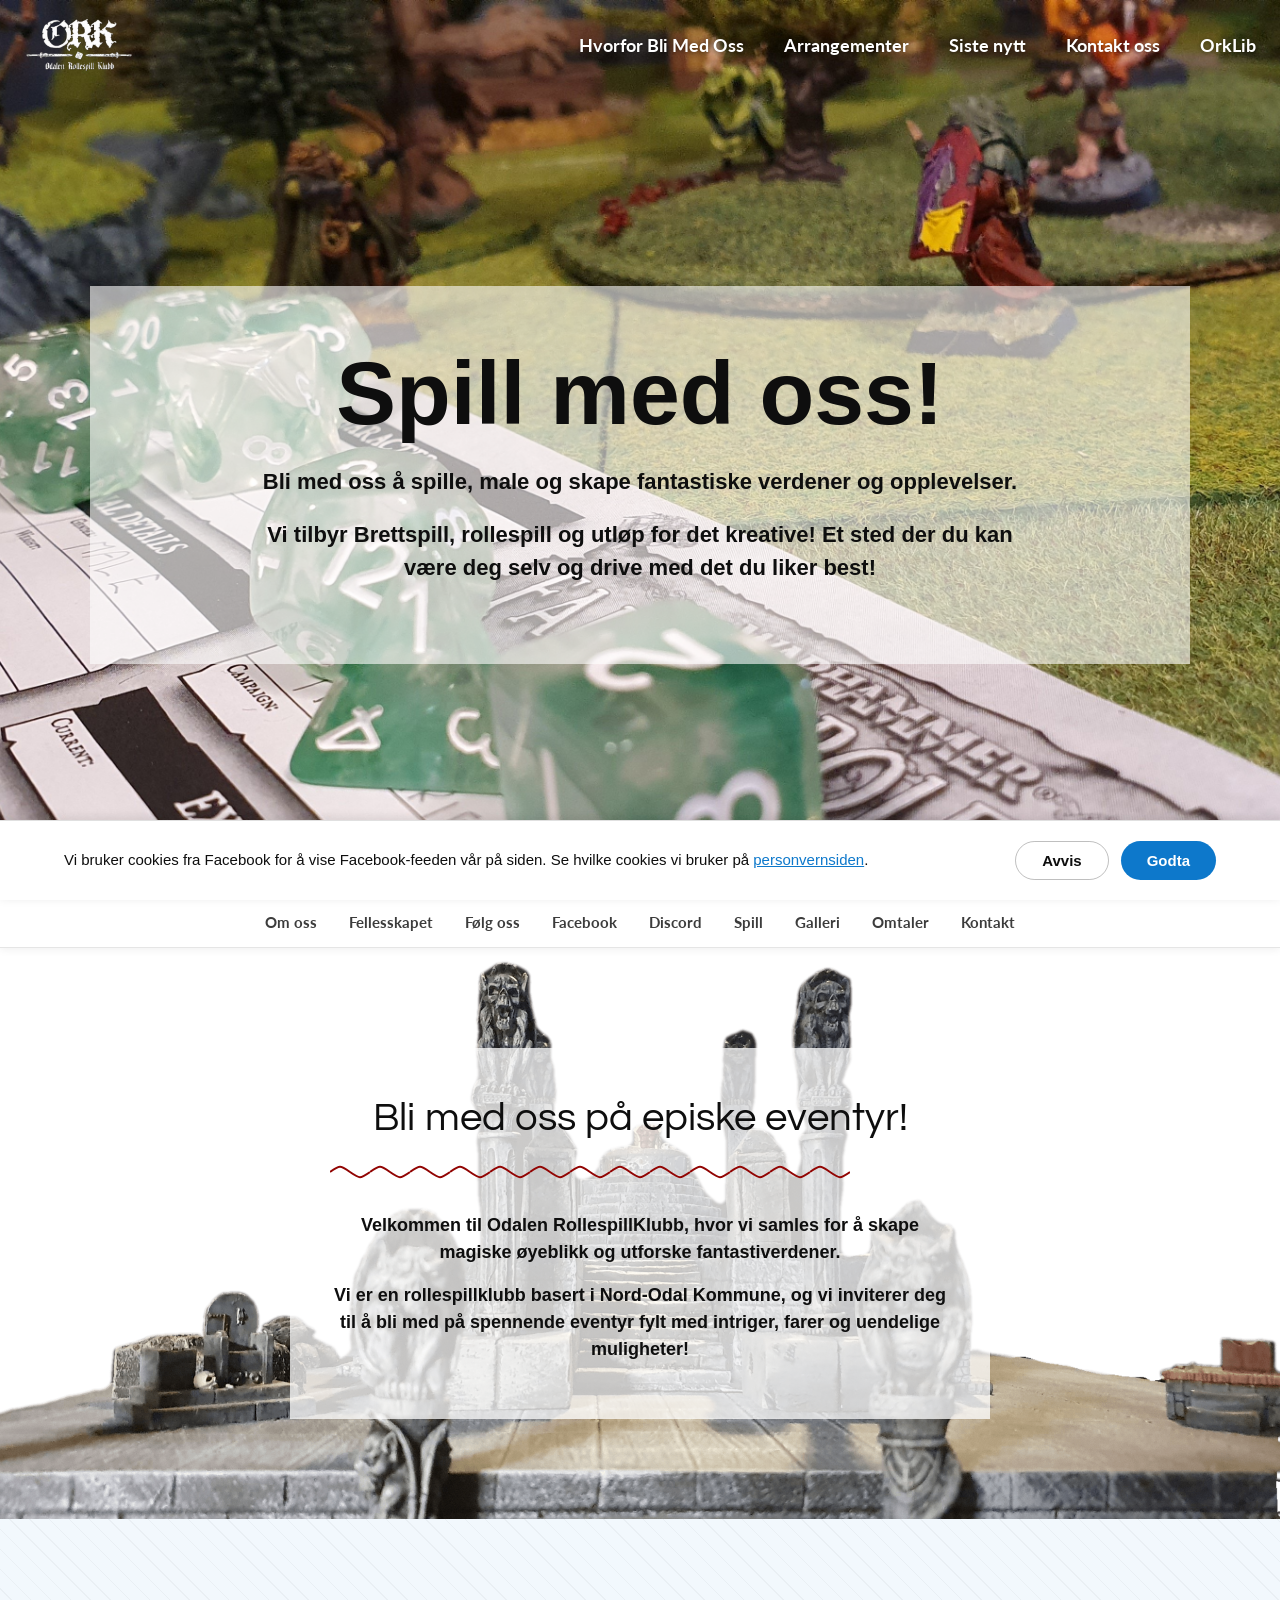
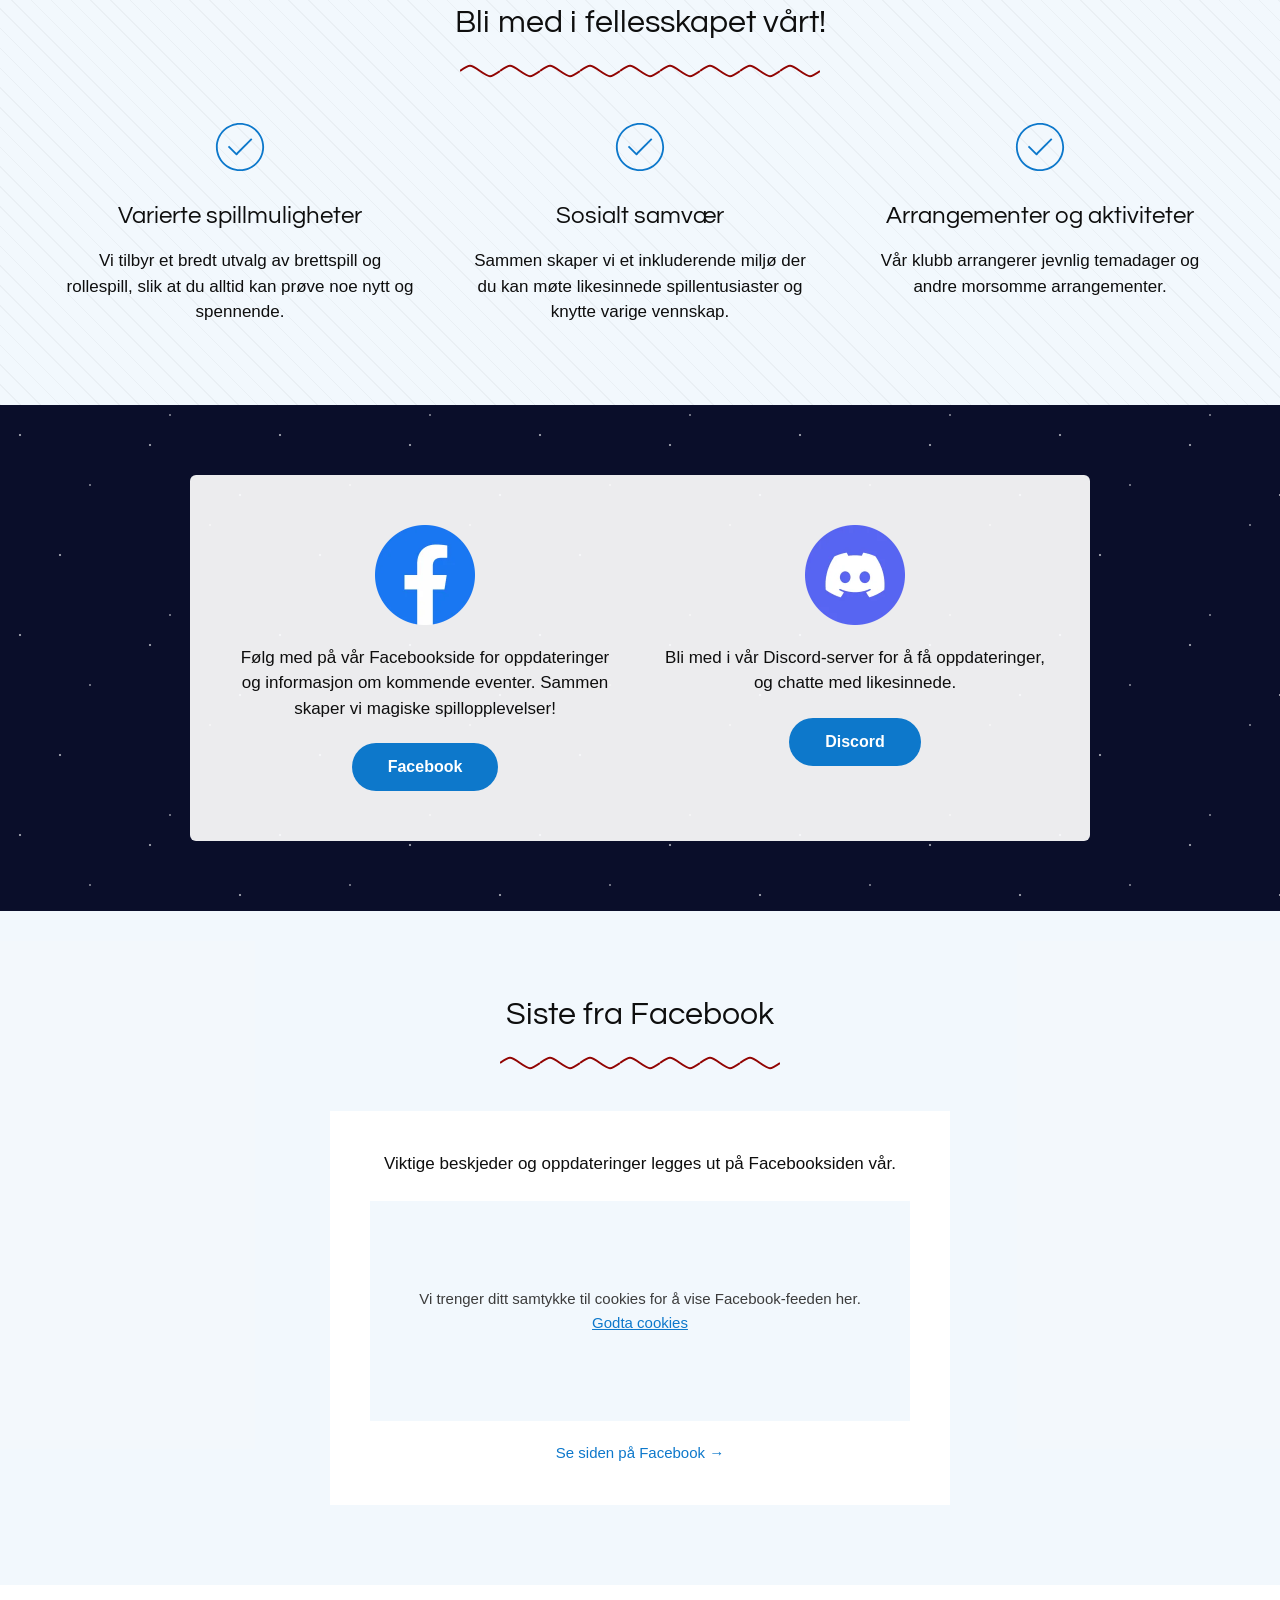
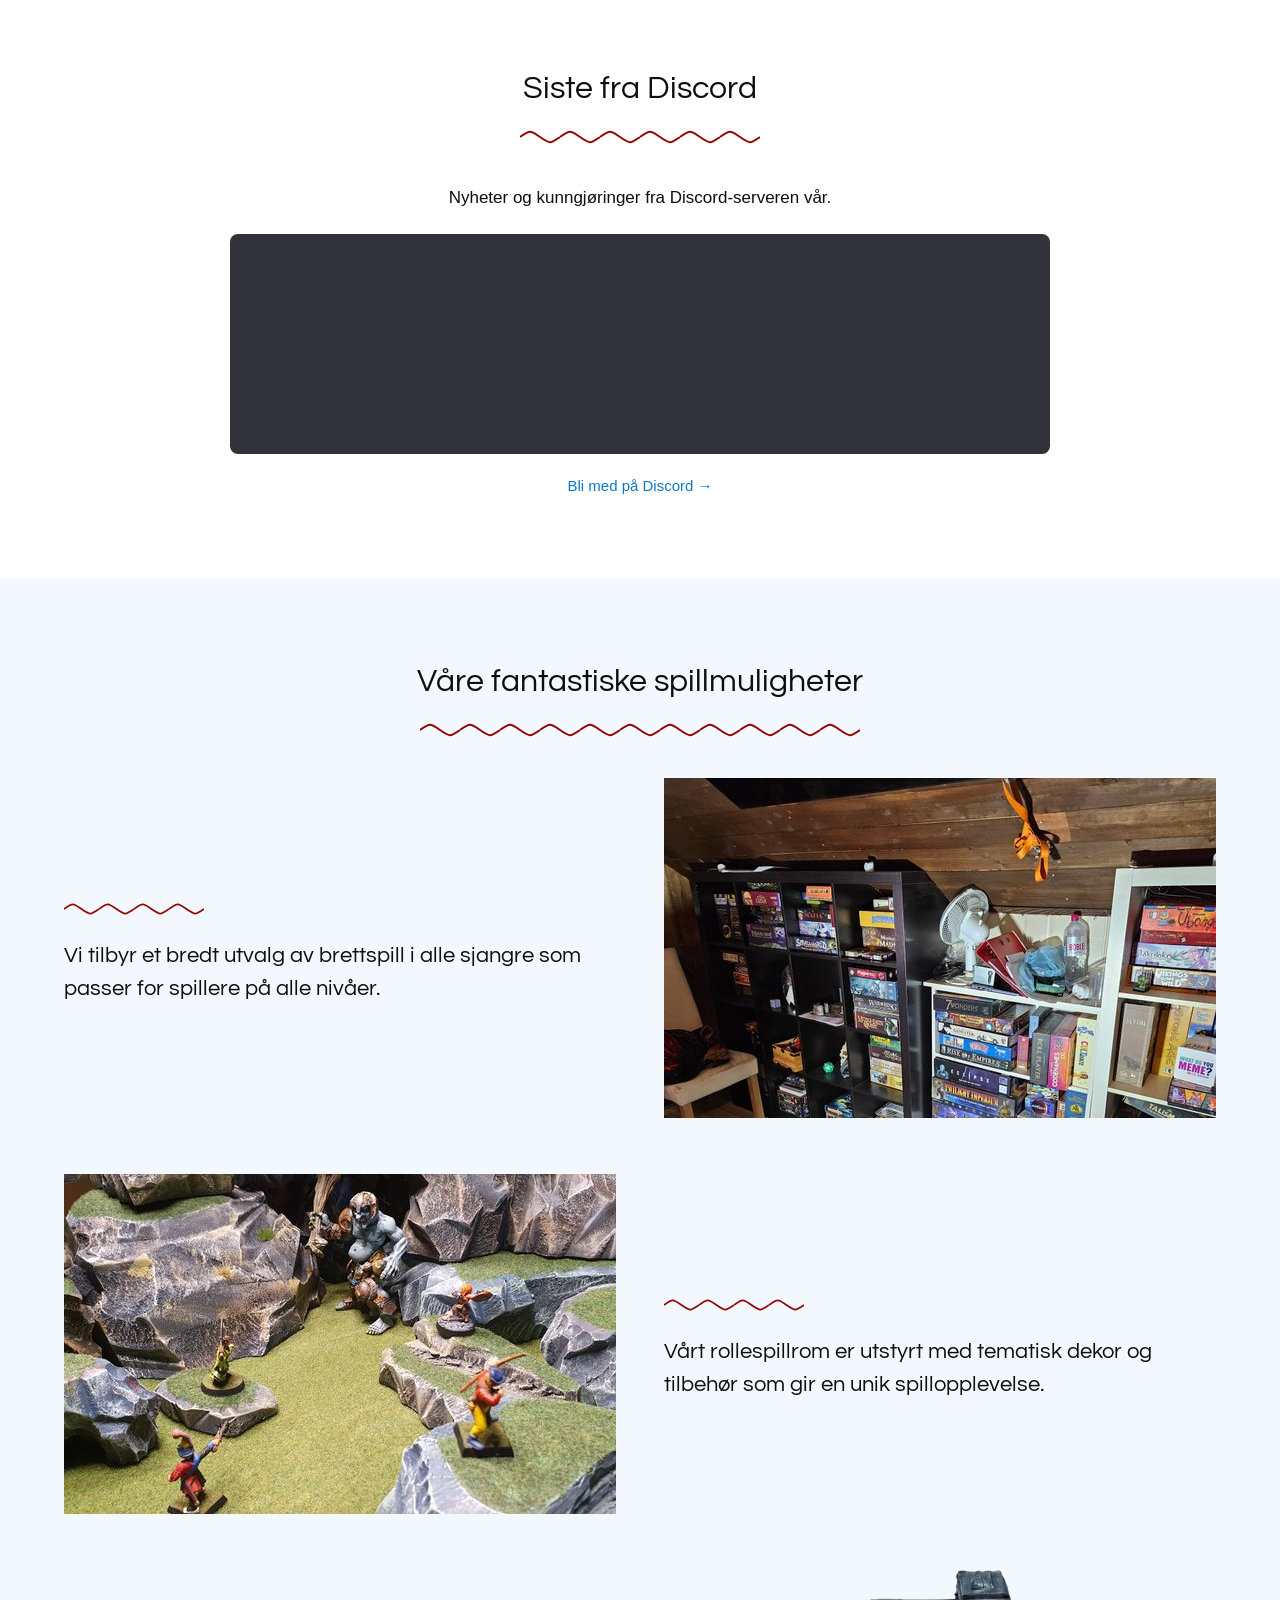
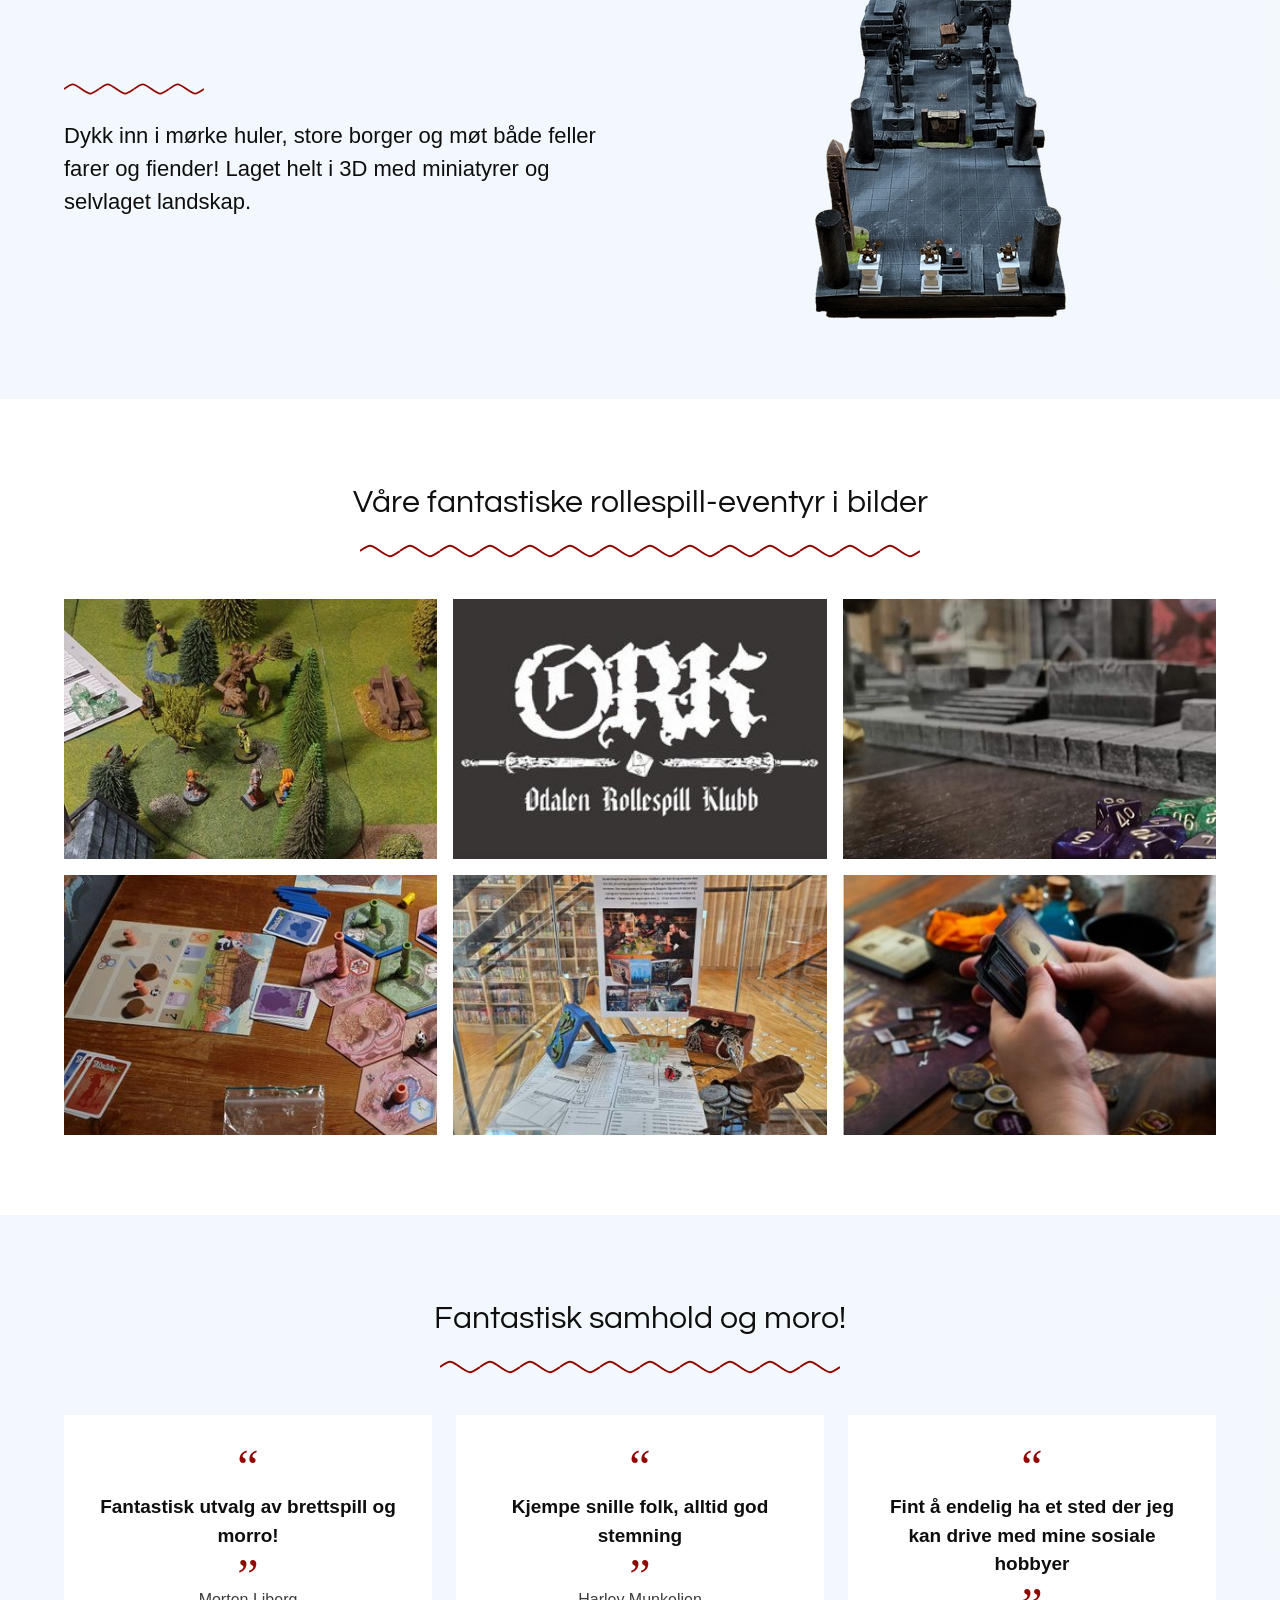
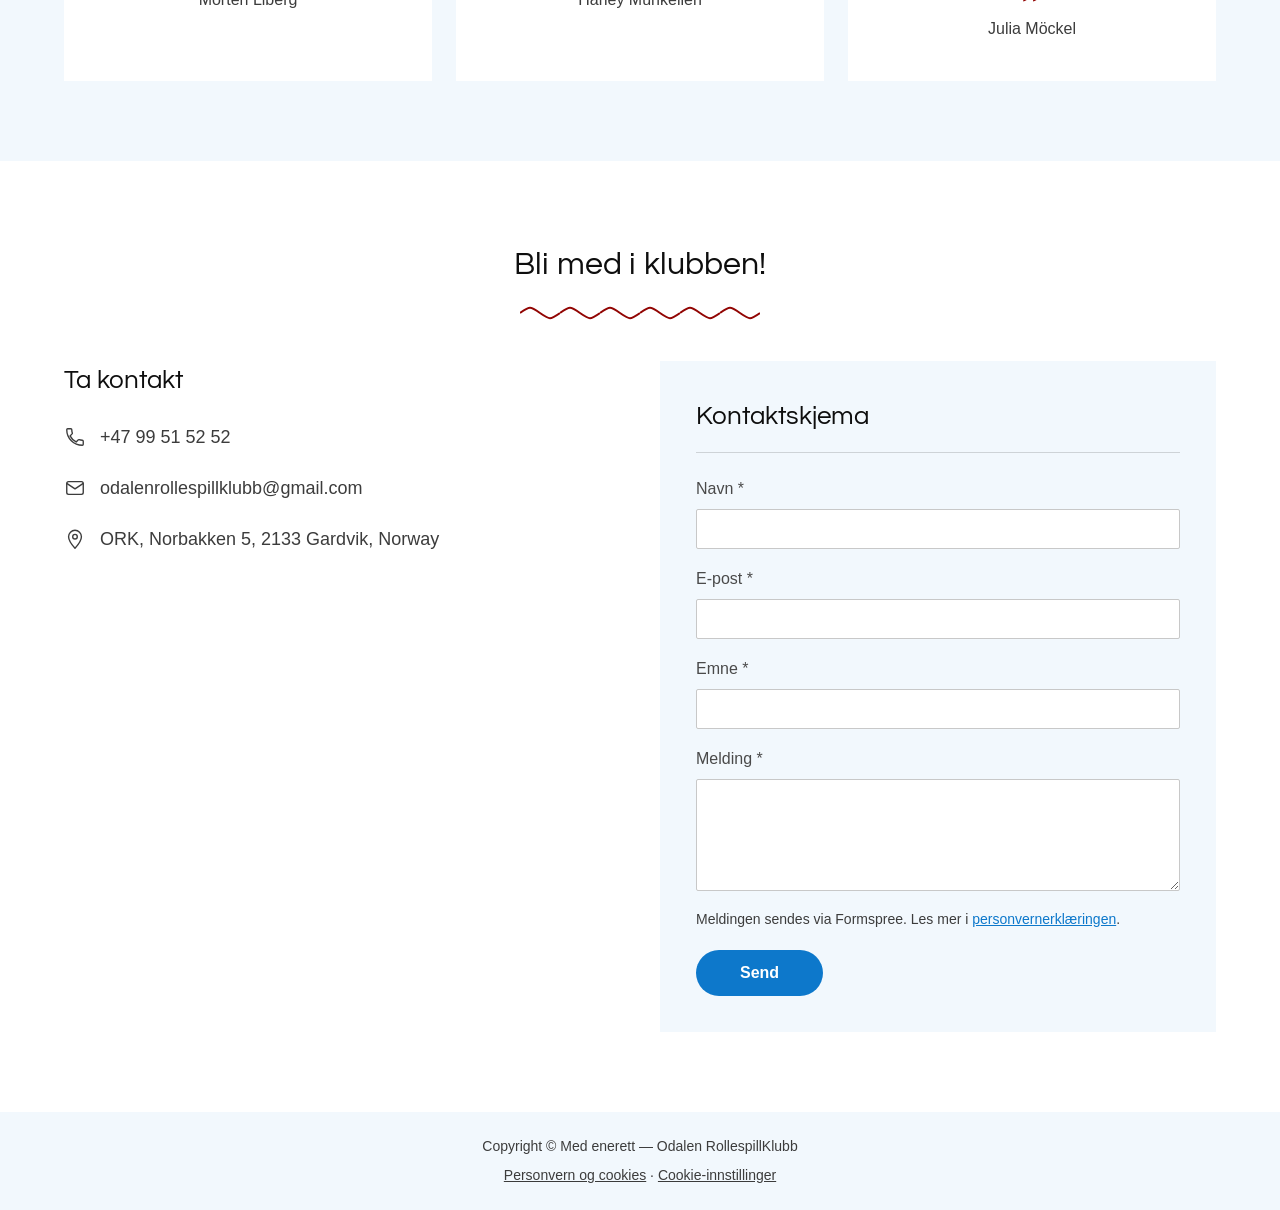
==== index.html @ 498ac411 "Add files via upload" ====
<!DOCTYPE html>
<html lang="nb">
<head>
<meta charset="UTF-8">
<meta name="viewport" content="width=device-width, initial-scale=1.0">
<title>Odalen RollespillKlubb</title>
<meta name="description" content="Odalen RollespillKlubb - Bli med oss å spille, male og skape fantastiske verdener og opplevelser. Brettspill, rollespill og sosialt samvær i Nord-Odal.">
<link rel="icon" type="image/jpeg" href="assets/images/favicon.jpg">
<link rel="preconnect" href="https://fonts.googleapis.com">
<link rel="preconnect" href="https://fonts.gstatic.com" crossorigin>
<link href="https://fonts.googleapis.com/css2?family=Questrial&family=Lato:wght@400;700;900&display=swap" rel="stylesheet">
<link rel="stylesheet" href="css/style.css">
</head>
<body>

<header class="site-header" id="site-header">
  <div class="header-inner">
    <a href="#top" class="logo-link">
      <img class="logo-img" src="assets/images/logo.png" alt="Odalen RollespillKlubb">
    </a>
    <nav class="main-nav" id="main-nav">
      <a href="#why">Hvorfor Bli Med Oss</a>
      <a href="#events">Arrangementer</a>
      <a href="#announcements">Siste nytt</a>
      <a href="#contact">Kontakt oss</a>
      <a href="https://tirco.tv/orklib">OrkLib</a>
    </nav>
    <button class="menu-toggle" id="menu-toggle" aria-label="Åpne meny" aria-expanded="false" aria-controls="main-nav">
      <span></span><span></span><span></span>
    </button>
  </div>
</header>

<main id="top">

  <section class="hero" id="hero">
    <div class="hero-panel">
      <h1>Spill med oss!</h1>
      <p class="lead">Bli med oss å spille, male og skape fantastiske verdener og opplevelser.</p>
      <p class="lead">Vi tilbyr Brettspill, rollespill og utløp for det kreative! Et sted der du kan være deg selv og drive med det du liker best!</p>
    </div>
  </section>

  <nav class="section-nav" id="section-nav" aria-label="Hopp til seksjon">
    <a href="#adventure">Om oss</a>
    <a href="#why">Fellesskapet</a>
    <a href="#social">Følg oss</a>
    <a href="#announcements">Facebook</a>
    <a href="#discord">Discord</a>
    <a href="#events">Spill</a>
    <a href="#gallery">Galleri</a>
    <a href="#testimonials">Omtaler</a>
    <a href="#contact">Kontakt</a>
  </nav>

  <section class="adventure" id="adventure">
    <div class="adventure-panel">
      <h2>Bli med oss på episke eventyr!</h2>
      <span class="wavy wavy--lg" aria-hidden="true"></span>
      <p>Velkommen til Odalen RollespillKlubb, hvor vi samles for å skape magiske øyeblikk og utforske fantastiverdener.</p>
      <p>Vi er en rollespillklubb basert i Nord-Odal Kommune, og vi inviterer deg til å bli med på spennende eventyr fylt med intriger, farer og uendelige muligheter!</p>
    </div>
  </section>

  <section class="features tint-bg diagonal-pattern" id="why">
    <div class="container">
      <h2 class="section-heading">Bli med i fellesskapet vårt!</h2>
      <span class="wavy wavy--md center" aria-hidden="true"></span>

      <div class="feature-grid">
        <div class="feature-item">
          <span class="check-icon" aria-hidden="true">
            <svg viewBox="0 0 60 61" fill="none" xmlns="http://www.w3.org/2000/svg"><path fill-rule="evenodd" clip-rule="evenodd" d="M30.001 6.25C16.6081 6.25 5.75098 17.1071 5.75098 30.5C5.75098 43.8929 16.6081 54.75 30.001 54.75C43.3939 54.75 54.251 43.8929 54.251 30.5C54.251 17.1071 43.3939 6.25 30.001 6.25ZM3.75098 30.5C3.75098 16.0025 15.5035 4.25 30.001 4.25C44.4985 4.25 56.251 16.0025 56.251 30.5C56.251 44.9975 44.4985 56.75 30.001 56.75C15.5035 56.75 3.75098 44.9975 3.75098 30.5Z" fill="#0d78cb"/><path fill-rule="evenodd" clip-rule="evenodd" d="M43.4755 22.3777L26.7701 39.0831L25.3559 37.6689L42.0613 20.9635L43.4755 22.3777Z" fill="#0d78cb"/><path fill-rule="evenodd" clip-rule="evenodd" d="M18.188 29.0877L27.4772 38.377L26.063 39.7912L16.7738 30.502L18.188 29.0877Z" fill="#0d78cb"/></svg>
          </span>
          <h3>Varierte spillmuligheter</h3>
          <p>Vi tilbyr et bredt utvalg av brettspill og rollespill, slik at du alltid kan prøve noe nytt og spennende.</p>
        </div>

        <div class="feature-item">
          <span class="check-icon" aria-hidden="true">
            <svg viewBox="0 0 60 61" fill="none" xmlns="http://www.w3.org/2000/svg"><path fill-rule="evenodd" clip-rule="evenodd" d="M30.001 6.25C16.6081 6.25 5.75098 17.1071 5.75098 30.5C5.75098 43.8929 16.6081 54.75 30.001 54.75C43.3939 54.75 54.251 43.8929 54.251 30.5C54.251 17.1071 43.3939 6.25 30.001 6.25ZM3.75098 30.5C3.75098 16.0025 15.5035 4.25 30.001 4.25C44.4985 4.25 56.251 16.0025 56.251 30.5C56.251 44.9975 44.4985 56.75 30.001 56.75C15.5035 56.75 3.75098 44.9975 3.75098 30.5Z" fill="#0d78cb"/><path fill-rule="evenodd" clip-rule="evenodd" d="M43.4755 22.3777L26.7701 39.0831L25.3559 37.6689L42.0613 20.9635L43.4755 22.3777Z" fill="#0d78cb"/><path fill-rule="evenodd" clip-rule="evenodd" d="M18.188 29.0877L27.4772 38.377L26.063 39.7912L16.7738 30.502L18.188 29.0877Z" fill="#0d78cb"/></svg>
          </span>
          <h3>Sosialt samvær</h3>
          <p>Sammen skaper vi et inkluderende miljø der du kan møte likesinnede spillentusiaster og knytte varige vennskap.</p>
        </div>

        <div class="feature-item">
          <span class="check-icon" aria-hidden="true">
            <svg viewBox="0 0 60 61" fill="none" xmlns="http://www.w3.org/2000/svg"><path fill-rule="evenodd" clip-rule="evenodd" d="M30.001 6.25C16.6081 6.25 5.75098 17.1071 5.75098 30.5C5.75098 43.8929 16.6081 54.75 30.001 54.75C43.3939 54.75 54.251 43.8929 54.251 30.5C54.251 17.1071 43.3939 6.25 30.001 6.25ZM3.75098 30.5C3.75098 16.0025 15.5035 4.25 30.001 4.25C44.4985 4.25 56.251 16.0025 56.251 30.5C56.251 44.9975 44.4985 56.75 30.001 56.75C15.5035 56.75 3.75098 44.9975 3.75098 30.5Z" fill="#0d78cb"/><path fill-rule="evenodd" clip-rule="evenodd" d="M43.4755 22.3777L26.7701 39.0831L25.3559 37.6689L42.0613 20.9635L43.4755 22.3777Z" fill="#0d78cb"/><path fill-rule="evenodd" clip-rule="evenodd" d="M18.188 29.0877L27.4772 38.377L26.063 39.7912L16.7738 30.502L18.188 29.0877Z" fill="#0d78cb"/></svg>
          </span>
          <h3>Arrangementer og aktiviteter</h3>
          <p>Vår klubb arrangerer jevnlig temadager og andre morsomme arrangementer.</p>
        </div>
      </div>
    </div>
  </section>

  <section class="social starfield" id="social">
    <div class="social-card">
      <div class="social-col">
        <a class="icon-link" href="https://www.facebook.com/OdalenRollespillklubb" target="_blank" rel="noopener">
          <img class="social-icon" src="assets/images/facebook-icon.webp" alt="Facebook">
        </a>
        <p>Følg med på vår Facebookside for oppdateringer og informasjon om kommende eventer. Sammen skaper vi magiske spillopplevelser!</p>
        <a class="btn-pill" href="https://www.facebook.com/OdalenRollespillklubb" target="_blank" rel="noopener">Facebook</a>
      </div>
      <div class="social-col">
        <a class="icon-link" href="https://discord.gg/XABXRv8t3A" target="_blank" rel="noopener">
          <img class="social-icon" src="assets/images/discord-icon.webp" alt="Discord">
        </a>
        <p>Bli med i vår Discord-server for å få oppdateringer, og chatte med likesinnede.</p>
        <a class="btn-pill" href="https://discord.gg/XABXRv8t3A" target="_blank" rel="noopener">Discord</a>
      </div>
    </div>
  </section>

  <section class="announcements tint-bg" id="announcements">
    <div class="container">
      <h2 class="section-heading">Siste fra Facebook</h2>
      <span class="wavy wavy--md center" aria-hidden="true"></span>

      <div class="news-panel">
        <p class="news-intro">Viktige beskjeder og oppdateringer legges ut på Facebooksiden vår.</p>
        <div class="embed-placeholder" id="fb-embed-placeholder">
          <p class="embed-consent-message" id="fb-embed-consent-message">
            Vi trenger ditt samtykke til cookies for å vise Facebook-feeden her.
            <button class="link-btn" id="fb-embed-accept-link">Godta cookies</button>
          </p>
        </div>
        <a class="fallback-link" href="https://www.facebook.com/OdalenRollespillklubb" target="_blank" rel="noopener">Se siden på Facebook &rarr;</a>
      </div>
    </div>
  </section>

  <section class="announcements" id="discord">
    <div class="container">
      <h2 class="section-heading">Siste fra Discord</h2>
      <span class="wavy wavy--md center" aria-hidden="true"></span>

      <div class="news-panel news-panel--discord">
        <p class="news-intro">Nyheter og kunngjøringer fra Discord-serveren vår.</p>
        <div data-orklib-news></div>
        <a class="fallback-link" href="https://discord.gg/XABXRv8t3A" target="_blank" rel="noopener">Bli med på Discord &rarr;</a>
      </div>
    </div>
  </section>

  <section class="showcase tint-bg" id="events">
    <div class="container">
      <h2 class="section-heading">Våre fantastiske spillmuligheter</h2>
      <span class="wavy wavy--md center" aria-hidden="true"></span>

      <div class="showcase-row">
        <div class="showcase-text">
          <span class="wavy wavy--sm" aria-hidden="true"></span>
          <h3>Vi tilbyr et bredt utvalg av brettspill i alle sjangre som passer for spillere på alle nivåer.</h3>
        </div>
        <div class="showcase-image">
          <img src="assets/images/showcase-bookshelf.jpg" alt="Spillhylle med brettspill">
        </div>
      </div>

      <div class="showcase-row reverse">
        <div class="showcase-image">
          <img src="assets/images/showcase-dungeon-terrain.jpg" alt="Rollespillterreng med miniatyrer">
        </div>
        <div class="showcase-text">
          <span class="wavy wavy--sm" aria-hidden="true"></span>
          <h3>Vårt rollespillrom er utstyrt med tematisk dekor og tilbehør som gir en unik spillopplevelse.</h3>
        </div>
      </div>

      <div class="showcase-row">
        <div class="showcase-text">
          <span class="wavy wavy--sm" aria-hidden="true"></span>
          <p class="showcase-p">Dykk inn i mørke huler, store borger og møt både feller farer og fiender! Laget helt i 3D med miniatyrer og selvlaget landskap.</p>
        </div>
        <div class="showcase-image showcase-image--portrait">
          <img src="assets/images/showcase-castle-model.png" alt="Rollespillmiljø i 3D">
        </div>
      </div>
    </div>
  </section>

  <section class="gallery" id="gallery">
    <div class="container">
      <h2 class="section-heading">Våre fantastiske rollespill-eventyr i bilder</h2>
      <span class="wavy wavy--md center" aria-hidden="true"></span>

      <div class="gallery-grid">
        <a href="assets/images/gallery-1-full.jpg" target="_blank" rel="noopener"><img src="assets/images/gallery-1.jpg" alt=""></a>
        <a href="assets/images/gallery-2-full.jpg" target="_blank" rel="noopener"><img src="assets/images/gallery-2.jpg" alt="Odalen RollespillKlubb logo"></a>
        <a href="assets/images/gallery-3-full.jpg" target="_blank" rel="noopener"><img src="assets/images/gallery-3.jpg" alt=""></a>
        <a href="assets/images/gallery-4-full.jpg" target="_blank" rel="noopener"><img src="assets/images/gallery-4.jpg" alt=""></a>
        <a href="assets/images/gallery-5-full.jpg" target="_blank" rel="noopener"><img src="assets/images/gallery-5.jpg" alt=""></a>
        <a href="assets/images/gallery-6-full.jpg" target="_blank" rel="noopener"><img src="assets/images/gallery-6.jpg" alt=""></a>
      </div>
    </div>
  </section>

  <section class="testimonials tint-bg" id="testimonials">
    <div class="container">
      <h2 class="section-heading">Fantastisk samhold og moro!</h2>
      <span class="wavy wavy--md center" aria-hidden="true"></span>

      <div class="testimonial-grid">
        <blockquote class="testimonial">
          <span class="quote-mark quote-mark--open" aria-hidden="true">&ldquo;</span>
          <p>Fantastisk utvalg av brettspill og morro!</p>
          <span class="quote-mark quote-mark--close" aria-hidden="true">&rdquo;</span>
          <cite>Morten Liberg</cite>
        </blockquote>
        <blockquote class="testimonial">
          <span class="quote-mark quote-mark--open" aria-hidden="true">&ldquo;</span>
          <p>Kjempe snille folk, alltid god stemning</p>
          <span class="quote-mark quote-mark--close" aria-hidden="true">&rdquo;</span>
          <cite>Harley Munkelien</cite>
        </blockquote>
        <blockquote class="testimonial">
          <span class="quote-mark quote-mark--open" aria-hidden="true">&ldquo;</span>
          <p>Fint å endelig ha et sted der jeg kan drive med mine sosiale hobbyer</p>
          <span class="quote-mark quote-mark--close" aria-hidden="true">&rdquo;</span>
          <cite>Julia Möckel</cite>
        </blockquote>
      </div>
    </div>
  </section>

  <section class="contact" id="contact">
    <div class="container">
      <h2 class="section-heading">Bli med i klubben!</h2>
      <span class="wavy wavy--md center" aria-hidden="true"></span>

      <div class="contact-grid">
        <div class="contact-info">
          <h3>Ta kontakt</h3>
          <a class="contact-line" href="tel:+4799515252">
            <svg class="contact-icon" viewBox="0 0 24 24" fill="none" xmlns="http://www.w3.org/2000/svg"><path d="M6.62 10.79a15.05 15.05 0 006.59 6.59l2.2-2.2a1 1 0 011.02-.24 11.36 11.36 0 003.56.57 1 1 0 011 1V20a1 1 0 01-1 1C10.61 21 3 13.39 3 4a1 1 0 011-1h3.49a1 1 0 011 1 11.36 11.36 0 00.57 3.56 1 1 0 01-.25 1.02l-2.2 2.21z" stroke="currentColor" stroke-width="1.5" stroke-linejoin="round"/></svg>
            <span>+47 99 51 52 52</span>
          </a>
          <a class="contact-line" href="mailto:odalenrollespillklubb@gmail.com">
            <svg class="contact-icon" viewBox="0 0 24 24" fill="none" xmlns="http://www.w3.org/2000/svg"><rect x="3" y="5" width="18" height="14" rx="2" stroke="currentColor" stroke-width="1.5"/><path d="M3 7l9 6 9-6" stroke="currentColor" stroke-width="1.5" stroke-linejoin="round"/></svg>
            <span>odalenrollespillklubb@gmail.com</span>
          </a>
          <a class="contact-line" href="https://www.google.com/maps/search/?api=1&query=%22ORK%2C%20Norbakken%205%2C%202133%20Gardvik%2C%20Norway%22" target="_blank" rel="noopener">
            <svg class="contact-icon" viewBox="0 0 24 24" fill="none" xmlns="http://www.w3.org/2000/svg"><path d="M12 22s7-7.58 7-12.5A7 7 0 105 9.5C5 14.42 12 22 12 22z" stroke="currentColor" stroke-width="1.5" stroke-linejoin="round"/><circle cx="12" cy="9.5" r="2.5" stroke="currentColor" stroke-width="1.5"/></svg>
            <span>ORK, Norbakken 5, 2133 Gardvik, Norway</span>
          </a>
        </div>

        <div class="contact-form-card">
          <h3>Kontaktskjema</h3>
          <form class="contact-form" action="https://formspree.io/f/meaewgyz" method="POST">
            <label for="navn">Navn *</label>
            <input type="text" id="navn" name="navn" required>

            <label for="epost">E-post *</label>
            <input type="email" id="epost" name="email" required>

            <label for="emne">Emne *</label>
            <input type="text" id="emne" name="emne" required>

            <label for="melding">Melding *</label>
            <textarea id="melding" name="melding" rows="5" required></textarea>

            <div class="hp-field" aria-hidden="true">
              <label for="gotcha">La dette feltet stå tomt</label>
              <input type="text" id="gotcha" name="_gotcha" tabindex="-1" autocomplete="off">
            </div>

            <p class="form-privacy">Meldingen sendes via Formspree. Les mer i <a href="personvern.html#kontaktskjema">personvernerklæringen</a>.</p>

            <button type="submit" class="btn-pill btn-send">Send</button>
            <p class="form-message" id="contact-form-message" hidden></p>
          </form>
        </div>
      </div>
    </div>
  </section>

</main>

<footer class="site-footer">
  <p>Copyright &copy; Med enerett &mdash; Odalen RollespillKlubb</p>
  <p class="footer-links">
    <a href="personvern.html">Personvern og cookies</a>
    &middot;
    <button class="link-btn" id="open-cookie-settings">Cookie-innstillinger</button>
  </p>
</footer>

<div class="cookie-banner" id="cookie-banner" hidden>
  <div class="cookie-banner-inner">
    <p>
      Vi bruker cookies fra Facebook for å vise Facebook-feeden vår p&aring; siden.
      Se hvilke cookies vi bruker p&aring; <a href="personvern.html">personvernsiden</a>.
    </p>
    <div class="cookie-banner-actions">
      <button class="btn-pill btn-outline" id="cookie-decline">Avvis</button>
      <button class="btn-pill" id="cookie-accept">Godta</button>
    </div>
  </div>
</div>

<script src="js/main.js"></script>
<script src="js/embeds.js"></script>
<script src="js/consent.js"></script>
<script src="js/contact.js"></script>
<script src="js/section-nav.js"></script>
<script src="https://tirco.tv/orklib/js/orklib-nyheter.js"></script>
</body>
</html>
---- css/style.css ----
/* ---------- Reset & base ---------- */
* , *::before, *::after { box-sizing: border-box; }
html { scroll-behavior: smooth; }
body, h1, h2, h3, p, blockquote, figure, form { margin: 0; }
ul, ol { margin: 0; padding: 0; list-style: none; }
img { max-width: 100%; display: block; }

:root {
  --maroon: #920604;
  --blue: #0d78cb;
  --blue-tint: rgba(13, 120, 203, 0.05);
  --text-dark: #0e0e0e;
  --text-muted: #3c3c3c;
  --font-heading: 'Questrial', 'Helvetica Neue', Helvetica, Arial, sans-serif;
  --font-nav: 'Lato', 'Open Sans', 'Helvetica Neue', Helvetica, sans-serif;
  --font-body: Tahoma, Geneva, Verdana, sans-serif;
  --header-height: 90px;
}

body {
  font-family: var(--font-body);
  color: var(--text-dark);
  line-height: 1.5;
  background: #fff;
}

.container {
  max-width: 1200px;
  margin: 0 auto;
  padding: 0 24px;
}

h1, h2, h3 { font-family: var(--font-heading); font-weight: 400; }

/* ---------- Wavy divider ---------- */
.wavy {
  display: block;
  height: 16px;
  width: 320px;
  background-image: url("data:image/svg+xml,%3Csvg xmlns='http://www.w3.org/2000/svg' width='40' height='16' viewBox='0 0 40 16'%3E%3Cpath d='M0 8 C10 1, 10 1, 20 8 C30 15, 30 15, 40 8' stroke='%23920604' stroke-width='2' fill='none'/%3E%3C/svg%3E");
  background-repeat: round no-repeat;
  background-size: 40px 16px;
  max-width: 100%;
}
.wavy--sm { width: 140px; margin: 10px 0 22px; }
.wavy--md { width: 240px; margin: 16px 0 40px; }
.wavy--lg { width: 320px; margin: 16px 0 32px; }
.wavy.center { margin-left: auto; margin-right: auto; }

/* ---------- Header ---------- */
.site-header {
  position: fixed;
  top: 0; left: 0; right: 0;
  z-index: 100;
  background: transparent;
  transition: background-color 0.25s ease, box-shadow 0.25s ease;
}
.site-header.scrolled {
  background-color: rgba(0, 0, 0, 0.92);
  box-shadow: 0 2px 10px rgba(0,0,0,0.2);
}
.static-page .site-header {
  background-color: rgba(0, 0, 0, 0.92);
  box-shadow: 0 2px 10px rgba(0,0,0,0.2);
}
.header-inner {
  max-width: 1400px;
  margin: 0 auto;
  padding: 14px 24px;
  display: flex;
  align-items: center;
  justify-content: space-between;
  gap: 24px;
}
.logo-link { display: block; flex-shrink: 0; }
.logo-img { height: 62px; width: auto; }

.main-nav { display: flex; gap: 40px; }
.main-nav a {
  font-family: var(--font-nav);
  font-size: 18px;
  font-weight: 700;
  color: #fff;
  text-decoration: none;
  text-shadow: 0 1px 4px rgba(0,0,0,0.5);
  white-space: nowrap;
}
.main-nav a:hover { text-decoration: underline; }

.menu-toggle {
  display: none;
  flex-direction: column;
  justify-content: center;
  gap: 5px;
  width: 32px; height: 32px;
  background: none;
  border: none;
  cursor: pointer;
  padding: 0;
}
.menu-toggle span {
  display: block;
  height: 2px;
  width: 100%;
  background: #fff;
}

/* ---------- Section nav (sticky jump menu on the front page) ---------- */
:root { --section-nav-height: 48px; }
html { scroll-padding-top: calc(var(--header-height) + var(--section-nav-height)); }

.section-nav {
  position: sticky;
  top: var(--header-height);
  z-index: 90;
  height: var(--section-nav-height);
  display: flex;
  gap: 4px;
  padding: 0 16px;
  background: #fff;
  border-bottom: 1px solid rgba(0, 0, 0, 0.1);
  box-shadow: 0 2px 8px rgba(0, 0, 0, 0.06);
  overflow-x: auto;
  scrollbar-width: none;
}
.section-nav::-webkit-scrollbar { display: none; }
.section-nav a {
  display: flex;
  align-items: center;
  padding: 0 14px;
  font-family: var(--font-nav);
  font-size: 15px;
  font-weight: 700;
  color: var(--text-muted);
  text-decoration: none;
  white-space: nowrap;
  border-bottom: 3px solid transparent;
  transition: color 0.2s ease, border-color 0.2s ease;
}
/* auto margins centre the links but still let the bar scroll from the first one */
.section-nav a:first-child { margin-left: auto; }
.section-nav a:last-child { margin-right: auto; }
.section-nav a:hover { color: var(--blue); }
.section-nav a.active { color: var(--maroon); border-bottom-color: var(--maroon); }

/* ---------- Hero ---------- */
.hero {
  position: relative;
  min-height: 100vh;
  display: flex;
  align-items: center;
  justify-content: center;
  padding: calc(var(--header-height) + 40px) 24px 80px;
  background-image: url("../assets/images/hero-bg.jpg");
  background-size: cover;
  background-position: center;
}
.hero-panel {
  max-width: 1100px;
  width: 100%;
  background: rgba(255, 255, 255, 0.6);
  padding: 60px 50px;
  text-align: center;
}
.hero-panel h1 {
  font-family: Verdana, Geneva, sans-serif;
  font-weight: bold;
  font-size: clamp(40px, 7vw, 96px);
  line-height: 1.05;
  color: var(--text-dark);
  margin-bottom: 24px;
}
.hero-panel .lead {
  font-weight: bold;
  font-size: clamp(16px, 2vw, 22px);
  max-width: 780px;
  margin: 0 auto 20px;
}

/* ---------- Adventure ---------- */
.adventure {
  position: relative;
  padding: 100px 24px;
  display: flex;
  justify-content: center;
  background-image: url("../assets/images/adventure-bg.png");
  background-size: cover;
  background-position: right center;
}
.adventure-panel {
  max-width: 700px;
  width: 100%;
  background: rgba(255, 255, 255, 0.75);
  padding: 40px;
  text-align: center;
}
.adventure-panel h2 {
  font-size: clamp(28px, 4vw, 40px);
}
.adventure-panel p {
  font-weight: bold;
  font-size: 18px;
  margin-bottom: 16px;
}

/* ---------- Legal / static content pages ---------- */
.legal-page {
  padding: calc(var(--header-height) + 60px) 0 100px;
}
.legal-page .container { max-width: 900px; }
.legal-page h1 { text-align: center; }
.legal-page > .container > p {
  font-size: 17px;
  line-height: 1.7;
  margin-bottom: 24px;
}
.legal-page h2 { font-size: 26px; margin: 56px 0 20px; }
.legal-page a { color: var(--blue); }
.legal-table-wrap {
  overflow-x: auto;
  margin-bottom: 32px;
}
.legal-table {
  width: 100%;
  border-collapse: collapse;
  font-size: 15px;
}
.legal-table th, .legal-table td {
  text-align: left;
  padding: 14px 16px;
  border-bottom: 1px solid rgba(0,0,0,0.1);
  vertical-align: top;
}
.legal-table th {
  font-family: var(--font-heading);
  font-weight: 400;
  background: var(--blue-tint);
}
.legal-table code {
  background: var(--blue-tint);
  padding: 2px 6px;
  border-radius: 3px;
  font-size: 14px;
}

/* ---------- Section heading ---------- */
.section-heading {
  text-align: center;
  font-size: clamp(26px, 4vw, 32px);
}

/* ---------- Tint + pattern backgrounds ---------- */
.tint-bg { background-color: var(--blue-tint); }
.diagonal-pattern {
  background-image:
    repeating-linear-gradient(45deg, rgba(0,0,0,0.035) 0, rgba(0,0,0,0.035) 1px, transparent 1px, transparent 14px);
}

/* ---------- Features ---------- */
.features { padding: 80px 0; }
.feature-grid {
  display: grid;
  grid-template-columns: repeat(3, 1fr);
  gap: 48px;
  text-align: center;
  margin-top: 20px;
}
.check-icon svg { width: 56px; height: 56px; margin: 0 auto 16px; }
.feature-item h3 { font-size: 24px; margin-bottom: 14px; }
.feature-item p { color: var(--text-dark); font-size: 17px; }

/* ---------- Social / starfield ---------- */
.starfield {
  position: relative;
  padding: 70px 24px;
  display: flex;
  justify-content: center;
  background-color: #0a0e2a;
  background-image:
    radial-gradient(1.6px 1.6px at 20px 30px, #fff, transparent),
    radial-gradient(1.2px 1.2px at 90px 80px, #fff, transparent),
    radial-gradient(1.6px 1.6px at 150px 40px, #fff, transparent),
    radial-gradient(1.2px 1.2px at 210px 120px, #fff, transparent),
    radial-gradient(1.6px 1.6px at 60px 150px, #fff, transparent),
    radial-gradient(1.2px 1.2px at 170px 10px, #fff, transparent),
    radial-gradient(1.6px 1.6px at 240px 90px, #fff, transparent);
  background-repeat: repeat;
  background-size: 260px 200px;
}
.social-card {
  max-width: 900px;
  width: 100%;
  background: rgba(255, 255, 255, 0.92);
  border-radius: 6px;
  padding: 50px 40px;
  display: grid;
  grid-template-columns: 1fr 1fr;
  gap: 40px;
  text-align: center;
}
.icon-link { display: block; width: 100px; margin: 0 auto; }
.social-icon { width: 100px; height: 100px; margin: 0 auto 20px; transition: transform 0.25s ease; }
.icon-link:hover .social-icon { transform: scale(1.08); }
.social-col p { font-size: 17px; margin-bottom: 22px; }

.btn-pill {
  display: inline-block;
  background: var(--blue);
  color: #fff;
  font-weight: 700;
  text-decoration: none;
  padding: 12px 36px;
  border-radius: 999px;
  border: none;
  font-size: 16px;
  cursor: pointer;
  transition: background-color 0.2s ease;
}
.btn-pill:hover { background: #0a5c9c; }

.btn-pill.btn-outline {
  background: transparent;
  color: var(--text-dark);
  border: 1px solid rgba(0,0,0,0.25);
}
.btn-pill.btn-outline:hover { background: rgba(0,0,0,0.05); }

.link-btn {
  background: none;
  border: none;
  padding: 0;
  color: var(--blue);
  font-family: inherit;
  font-size: inherit;
  text-decoration: underline;
  cursor: pointer;
}
.link-btn:hover { color: #0a5c9c; }

/* ---------- Announcements ---------- */
.announcements { padding: 80px 0; }
.news-panel {
  max-width: 620px;
  margin: 0 auto;
  background: #fff;
  padding: 40px;
  text-align: center;
}
.news-panel--discord {
  max-width: 820px;
  background: none;
  padding: 0;
}
.news-intro { font-size: 17px; margin-bottom: 24px; }

.embed-placeholder {
  min-height: 220px;
  display: flex;
  align-items: center;
  justify-content: center;
  background: var(--blue-tint);
  margin-bottom: 20px;
}
.embed-placeholder .fb-page,
.embed-placeholder iframe {
  width: 100%;
}
.embed-consent-message {
  font-size: 15px;
  color: var(--text-muted);
  padding: 0 24px;
  line-height: 1.6;
}

.fallback-link {
  color: var(--blue);
  font-size: 15px;
  text-decoration: none;
}
.fallback-link:hover { text-decoration: underline; }

/* Discord news feed (ORKLib widget, styled like a Discord message list) */
[data-orklib-news] {
  background: #313338;
  color: #dbdee1;
  font-family: "gg sans", "Noto Sans", "Helvetica Neue", Helvetica, Arial, sans-serif;
  font-size: 15px;
  line-height: 1.375rem;
  text-align: left;
  border-radius: 8px;
  padding: 16px;
  margin: 0 auto 20px;
  min-height: 220px;
  max-height: 640px;
  overflow-y: auto;
}
[data-orklib-news] .orklib-news-item {
  padding: 10px 0;
  border-bottom: 1px solid #3f4147;
}
[data-orklib-news] .orklib-news-item:last-child { border-bottom: none; }
[data-orklib-news] .orklib-news-meta {
  display: flex;
  align-items: baseline;
  gap: 8px;
  margin-bottom: 2px;
}
[data-orklib-news] .orklib-news-author { font-weight: 600; color: #f2f3f5; }
[data-orklib-news] .orklib-news-date { font-size: 0.75rem; color: #949ba4; }
[data-orklib-news] .orklib-news-content {
  color: #dbdee1;
  overflow-wrap: break-word;
}
[data-orklib-news] .orklib-news-content strong { font-weight: 700; }
[data-orklib-news] .orklib-news-content em { font-style: italic; }
[data-orklib-news] .orklib-news-content u { text-decoration: underline; }
[data-orklib-news] .orklib-news-content del { text-decoration: line-through; }
[data-orklib-news] .orklib-news-content code {
  background: #2b2d31;
  border-radius: 3px;
  padding: 0 4px;
  font-family: Consolas, Monaco, monospace;
  font-size: 0.85em;
}
[data-orklib-news] .orklib-news-content a { color: #00a8fc; text-decoration: none; }
[data-orklib-news] .orklib-news-content a:hover { text-decoration: underline; }
/* @everyone / @here */
[data-orklib-news] .orklib-discord-mention {
  color: #a8b9ff;
  background: rgba(88, 101, 242, 0.3);
  border-radius: 3px;
  padding: 0 2px;
  font-weight: 500;
}
/* Discord's "pill" look for a dynamic timestamp */
[data-orklib-news] .orklib-discord-timestamp {
  background: rgba(79, 84, 92, 0.48);
  border-radius: 3px;
  padding: 0 3px;
  color: #dbdee1;
}
[data-orklib-news] .orklib-news-images {
  display: flex;
  flex-wrap: wrap;
  gap: 8px;
  margin-top: 8px;
}
[data-orklib-news] .orklib-news-image {
  max-width: min(300px, 100%);
  max-height: 300px;
  border-radius: 8px;
  display: block;
}
/* Discord's attachment-chip look for a file that isn't shown directly */
[data-orklib-news] .orklib-news-file {
  margin-top: 8px;
  display: inline-flex;
  align-items: center;
  gap: 6px;
  background: #2b2d31;
  border: 1px solid #1e1f22;
  border-radius: 8px;
  padding: 10px 12px;
  font-size: 0.8125rem;
  color: #dbdee1;
}

/* ---------- Showcase ---------- */
.showcase { padding: 80px 0; }
.showcase-row {
  display: grid;
  grid-template-columns: 1fr 1fr;
  gap: 48px;
  align-items: center;
  margin-top: 56px;
}
.showcase-row:first-of-type { margin-top: 40px; }
.showcase-row.reverse .showcase-text { order: 2; }
.showcase-row.reverse .showcase-image { order: 1; }
.showcase-text h3, .showcase-text .showcase-p {
  font-size: 22px;
  font-weight: 400;
}
.showcase-image { overflow: hidden; }
.showcase-image img {
  width: 100%; height: 340px; object-fit: cover;
  transition: transform 0.35s ease;
}
.showcase-image--portrait img { height: 349px; width: auto; margin: 0 auto; object-fit: cover; }
.showcase-image:hover img { transform: scale(1.06); }

/* ---------- Gallery ---------- */
.gallery { padding: 80px 0; }
.gallery-grid {
  display: grid;
  grid-template-columns: repeat(3, 1fr);
  gap: 16px;
  margin-top: 40px;
}
.gallery-grid a { display: block; overflow: hidden; }
.gallery-grid img {
  width: 100%; height: 260px; object-fit: cover;
  transition: transform 0.35s ease;
}
.gallery-grid a:hover img { transform: scale(1.08); }

/* ---------- Testimonials ---------- */
.testimonials { padding: 80px 0; }
.testimonial-grid {
  display: grid;
  grid-template-columns: repeat(3, 1fr);
  gap: 24px;
  margin-top: 40px;
}
.testimonial {
  background: #fff;
  padding: 40px 28px;
  text-align: center;
  position: relative;
}
.quote-mark { font-family: Georgia, serif; font-size: 48px; color: var(--maroon); line-height: 0.5; display: block; }
.quote-mark--open { margin-bottom: 14px; }
.quote-mark--close { margin-top: 14px; }
.testimonial p { font-size: 19px; font-weight: 700; margin-bottom: 10px; }
.testimonial cite { font-style: normal; font-size: 16px; color: var(--text-muted); }

/* ---------- Contact ---------- */
.contact { padding: 80px 0; }
.contact-grid {
  display: grid;
  grid-template-columns: 1fr 1fr;
  gap: 40px;
  margin-top: 40px;
}
.contact-info h3, .contact-form-card h3 {
  font-size: 26px;
  margin-bottom: 24px;
}
.contact-form-card h3 { border-bottom: 1px solid rgba(0,0,0,0.15); padding-bottom: 16px; }
.contact-line {
  display: flex;
  align-items: center;
  gap: 14px;
  color: var(--text-muted);
  font-size: 18px;
  margin-bottom: 24px;
  text-decoration: none;
  width: fit-content;
}
.contact-line:hover { color: var(--blue); }
.contact-line:hover .contact-icon { color: var(--blue); }
.contact-icon { width: 22px; height: 22px; flex-shrink: 0; color: var(--text-muted); transition: color 0.2s ease; }

.contact-form-card {
  background: var(--blue-tint);
  padding: 36px;
}
.contact-form { display: flex; flex-direction: column; }
.contact-form label {
  font-size: 16px;
  color: #4a4a4a;
  margin-bottom: 8px;
  margin-top: 18px;
}
.contact-form label:first-of-type { margin-top: 0; }
.contact-form input, .contact-form textarea {
  font-family: inherit;
  font-size: 16px;
  padding: 10px 12px;
  border: 1px solid #c8c8c8;
  border-radius: 2px;
  background: #fff;
  width: 100%;
}
.contact-form input:focus, .contact-form textarea:focus {
  outline: 2px solid var(--blue);
  outline-offset: 1px;
}
.form-privacy { font-size: 14px; color: var(--text-muted); margin-top: 18px; }
.form-privacy a { color: var(--blue); }
.btn-send { margin-top: 20px; align-self: flex-start; padding: 14px 44px; }

/* ---------- Footer ---------- */
.site-footer {
  background: var(--blue-tint);
  text-align: center;
  padding: 24px;
  font-size: 14px;
  color: var(--text-muted);
}
.footer-links { margin-top: 8px; }
.footer-links a { color: var(--text-muted); }
.footer-links .link-btn { font-size: 14px; color: var(--text-muted); }

/* ---------- Cookie banner ---------- */
.cookie-banner {
  position: fixed;
  left: 0; right: 0; bottom: 0;
  z-index: 200;
  background: #fff;
  border-top: 1px solid rgba(0,0,0,0.12);
  box-shadow: 0 -2px 10px rgba(0,0,0,0.1);
}
.cookie-banner[hidden] { display: none; }
.cookie-banner-inner {
  max-width: 1200px;
  margin: 0 auto;
  padding: 20px 24px;
  display: flex;
  align-items: center;
  justify-content: space-between;
  gap: 24px;
}
.cookie-banner-inner p { font-size: 15px; }
.cookie-banner-inner a { color: var(--blue); }
.cookie-banner-actions { display: flex; gap: 12px; flex-shrink: 0; }
.cookie-banner-actions .btn-pill { padding: 10px 26px; font-size: 15px; }

@media (max-width: 700px) {
  .cookie-banner-inner { flex-direction: column; align-items: stretch; text-align: center; }
  .cookie-banner-actions { justify-content: center; }
}

/* ---------- Mobile ---------- */
@media (max-width: 860px) {
  .header-inner { padding: 10px 16px; }
  .site-header { background-color: #000; }
  .logo-img { height: 34px; }

  .main-nav {
    position: fixed;
    top: 0; right: 0;
    height: 100vh;
    width: min(78vw, 320px);
    background: rgba(0, 0, 0, 0.97);
    flex-direction: column;
    align-items: flex-start;
    justify-content: flex-start;
    gap: 0;
    padding: 100px 32px 32px;
    transform: translateX(100%);
    transition: transform 0.3s ease;
  }
  .main-nav.open { transform: translateX(0); }
  .main-nav a { padding: 16px 0; width: 100%; border-bottom: 1px solid rgba(255,255,255,0.12); }
  .menu-toggle { display: flex; }

  /* the mobile header is only 54px tall (34px logo + 10px padding top and bottom) */
  html { scroll-padding-top: calc(54px + var(--section-nav-height)); }
  .section-nav { top: 54px; }
  .section-nav a { padding: 0 10px; font-size: 14px; }

  .news-panel { padding: 24px; }
  .news-panel--discord { padding: 0; }

  .hero-panel, .adventure-panel { padding: 32px 22px; }

  .feature-grid,
  .showcase-row,
  .showcase-row.reverse,
  .social-card,
  .gallery-grid,
  .testimonial-grid,
  .contact-grid {
    grid-template-columns: 1fr;
  }
  .showcase-row.reverse .showcase-text,
  .showcase-row.reverse .showcase-image { order: initial; }
  .showcase-image--portrait img { height: auto; }

  .gallery-grid { grid-template-columns: repeat(2, 1fr); }

  .contact-form-card { padding: 24px; }
}

@media (max-width: 500px) {
  .gallery-grid { grid-template-columns: 1fr; }
}

/* ---------- Full-height starfield sections (404 page) ---------- */
.full-height-hero {
  min-height: 100vh;
  align-items: center;
  padding-top: calc(var(--header-height) + 40px);
  padding-bottom: 80px;
}

/* ---------- Contact form feedback + honeypot ---------- */
.form-message { margin-top: 16px; padding: 12px 16px; border-radius: 4px; font-size: 15px; }
.form-message--error { background: rgba(146, 6, 4, 0.08); color: var(--maroon); border: 1px solid rgba(146, 6, 4, 0.25); }
.form-message--success { background: rgba(13, 120, 203, 0.08); color: var(--blue); border: 1px solid rgba(13, 120, 203, 0.25); }

/* Honeypot field -- hidden from real visitors, catches simple bots */
.hp-field { position: absolute; left: -9999px; width: 1px; height: 1px; overflow: hidden; }

/* ---------- 404 page ---------- */
.error-card { max-width: 640px; text-align: center; }
.error-die { width: 140px; height: auto; margin: 0 auto 24px; }
.error-code { font-family: var(--font-heading); font-size: clamp(64px, 14vw, 140px); color: #fff; line-height: 1; margin-bottom: 8px; }
.error-title { font-family: var(--font-heading); font-size: clamp(22px, 3vw, 30px); color: #fff; margin-bottom: 16px; }
.error-flavor { color: rgba(255, 255, 255, 0.75); font-size: 17px; line-height: 1.7; margin-bottom: 36px; }
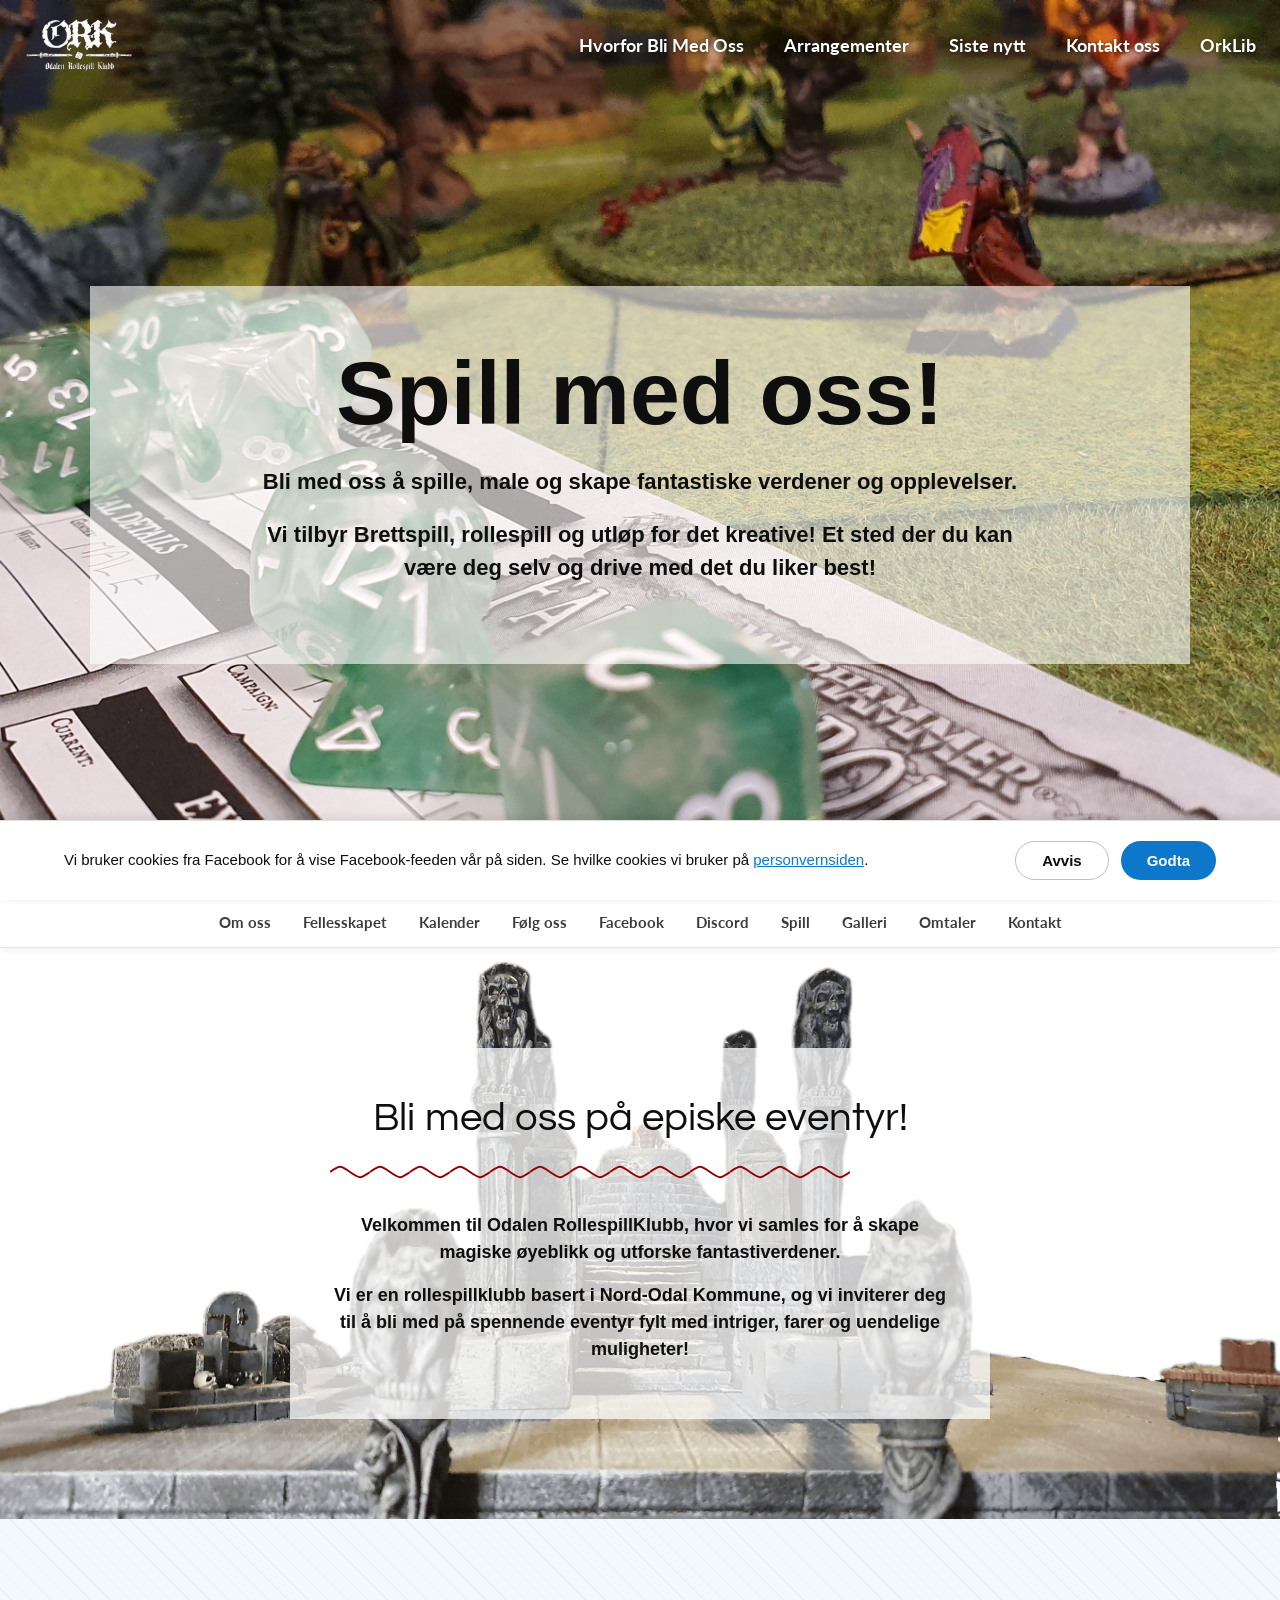
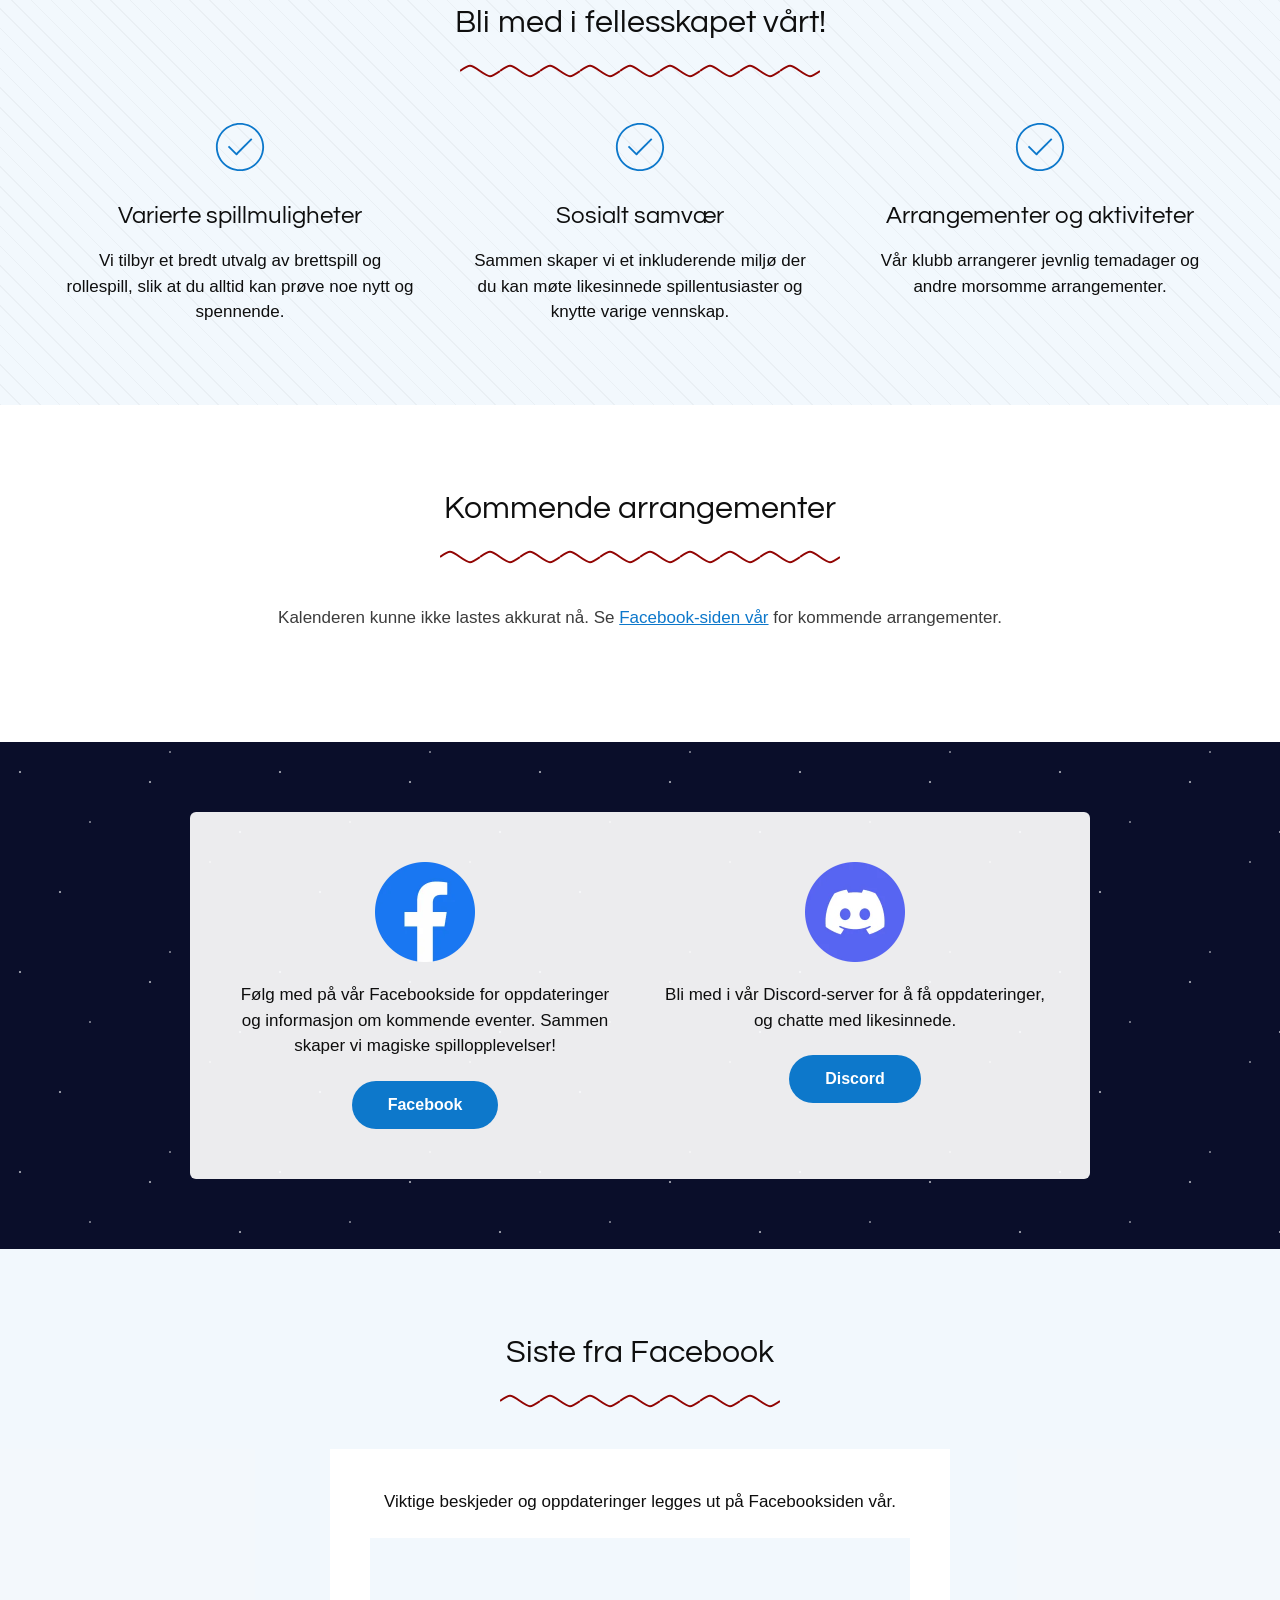
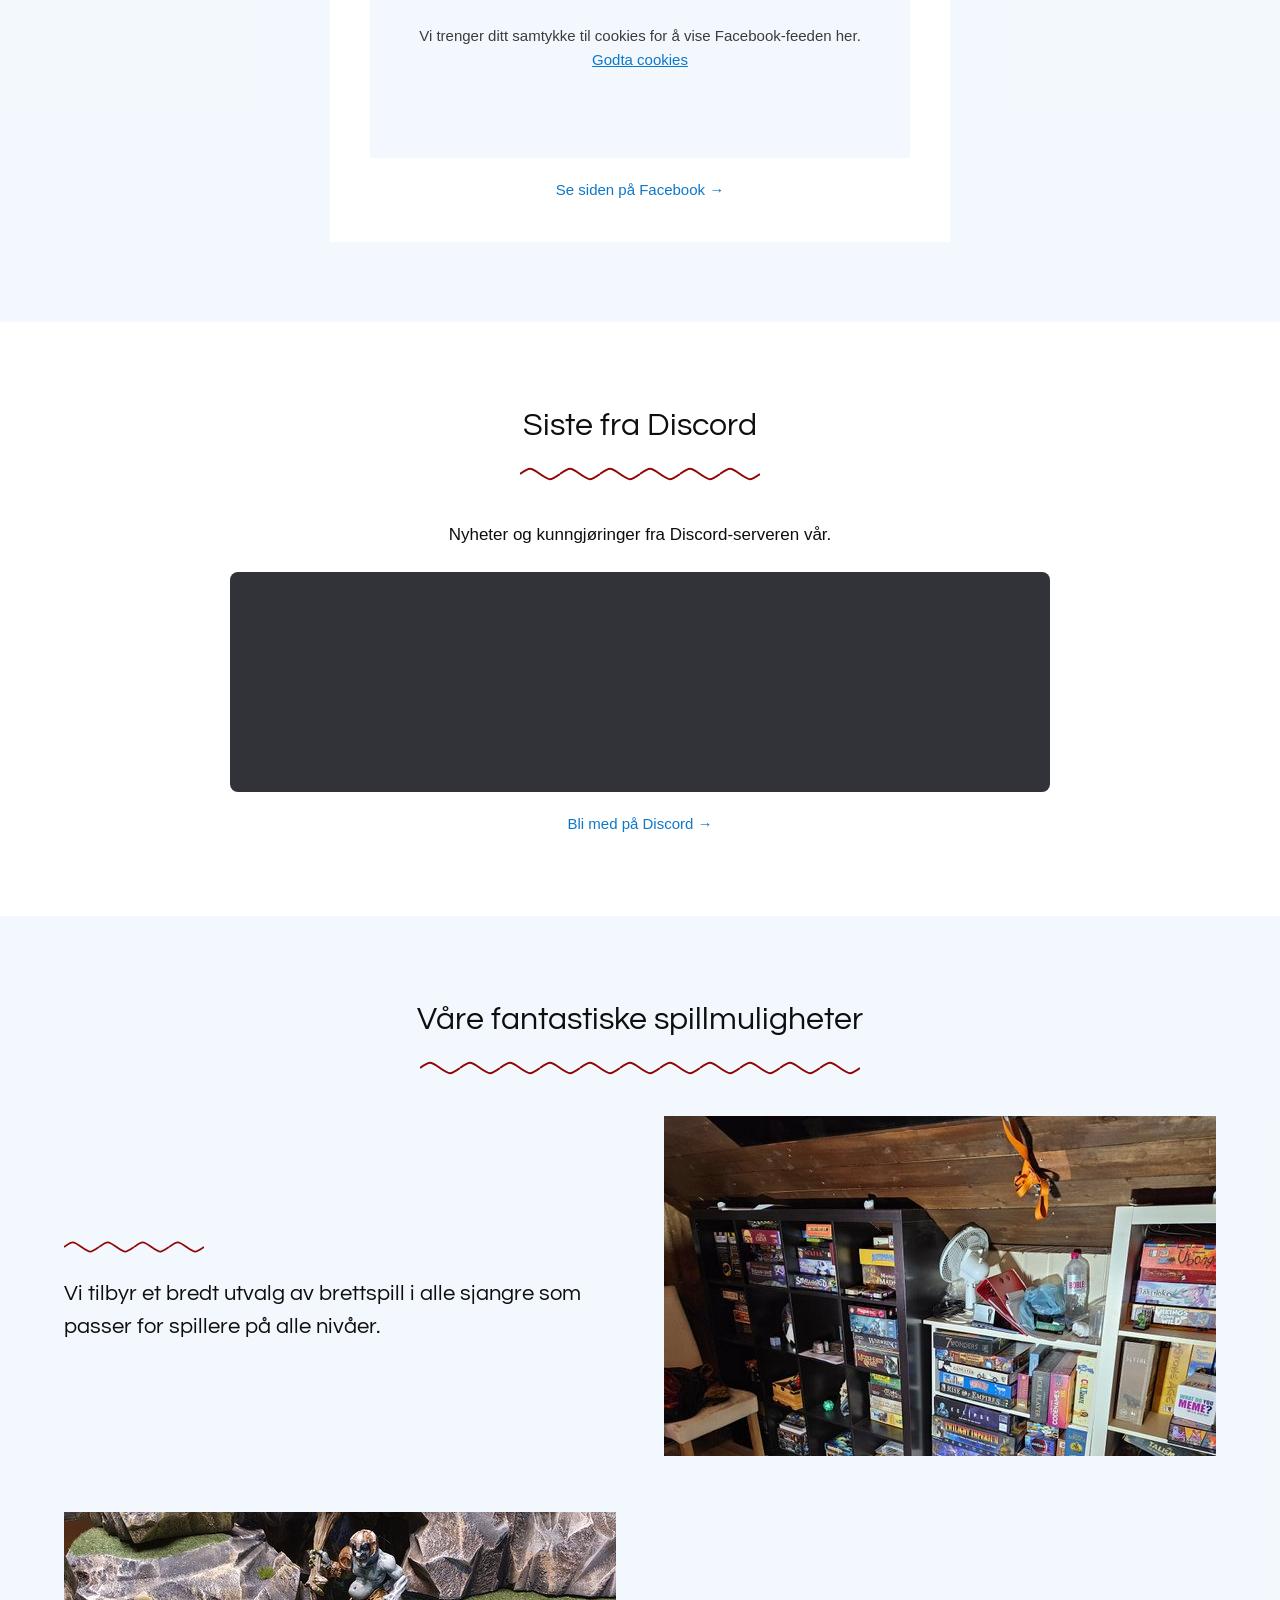
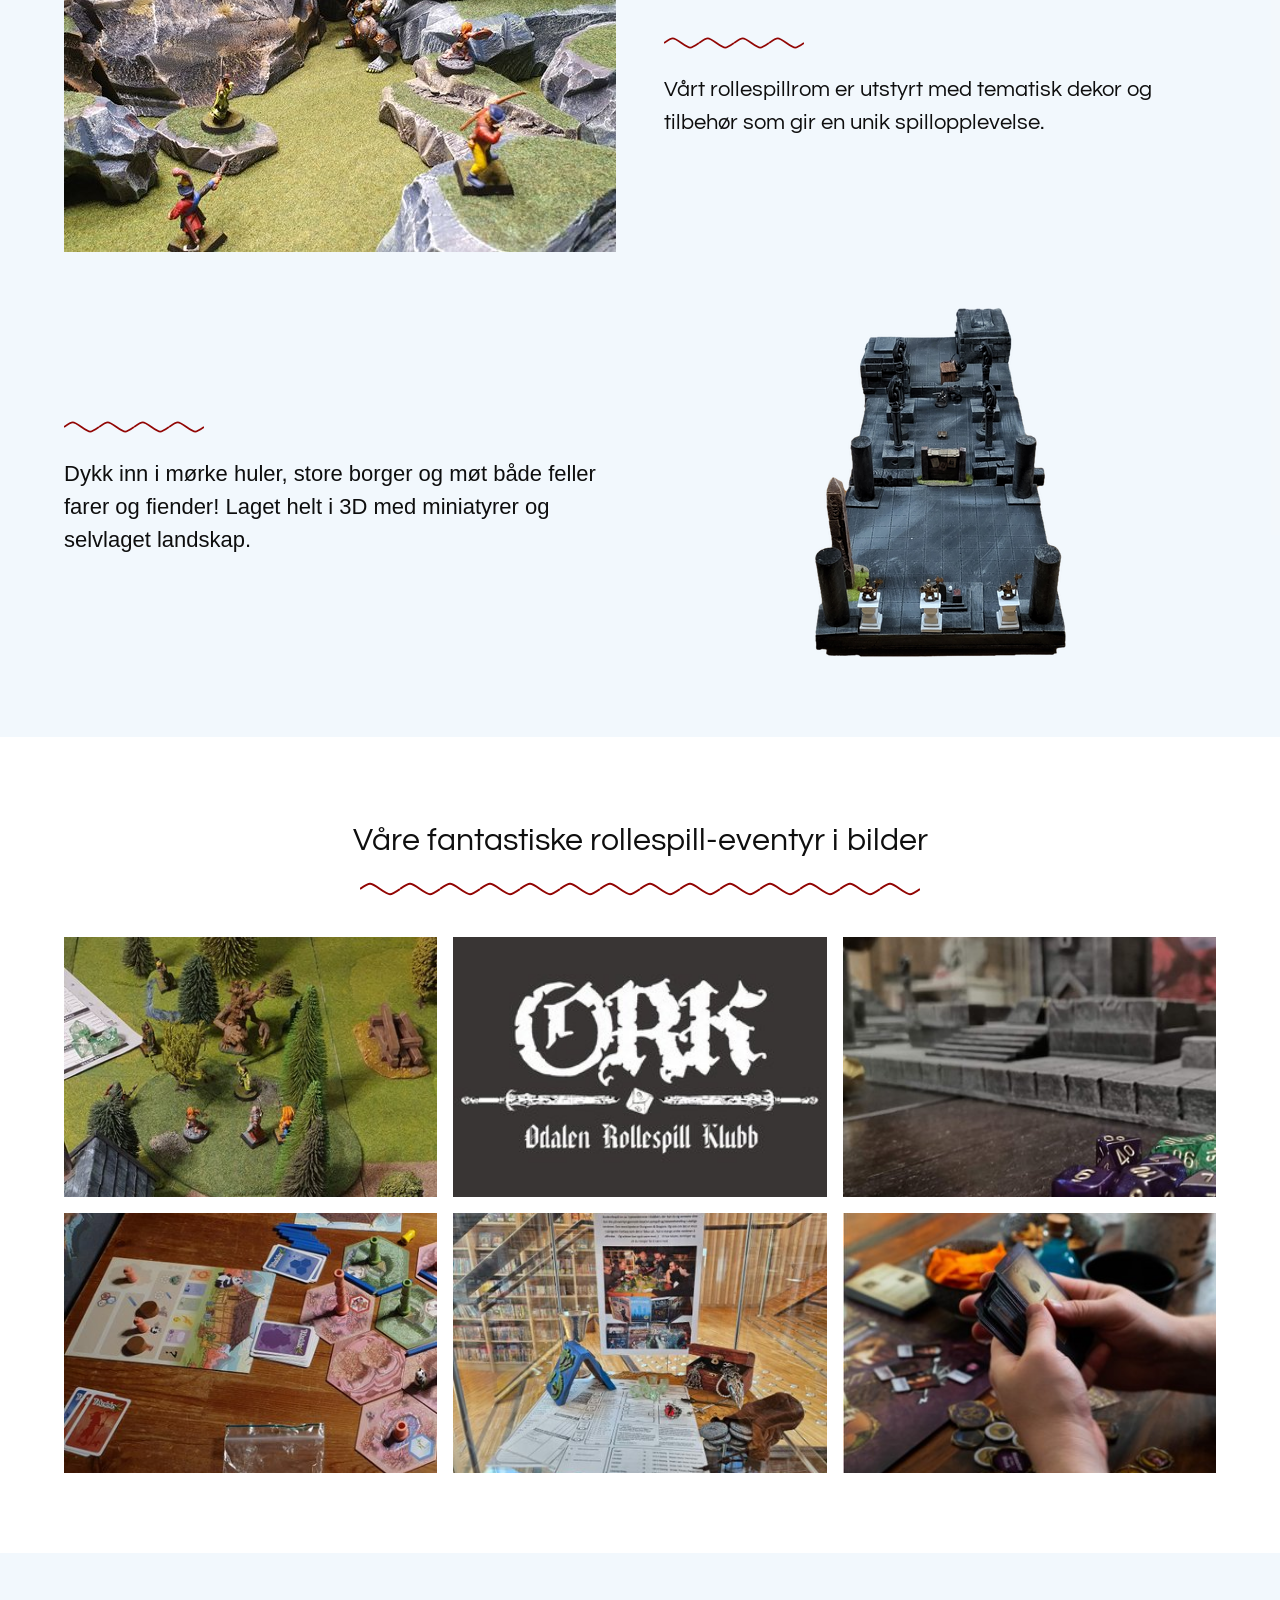
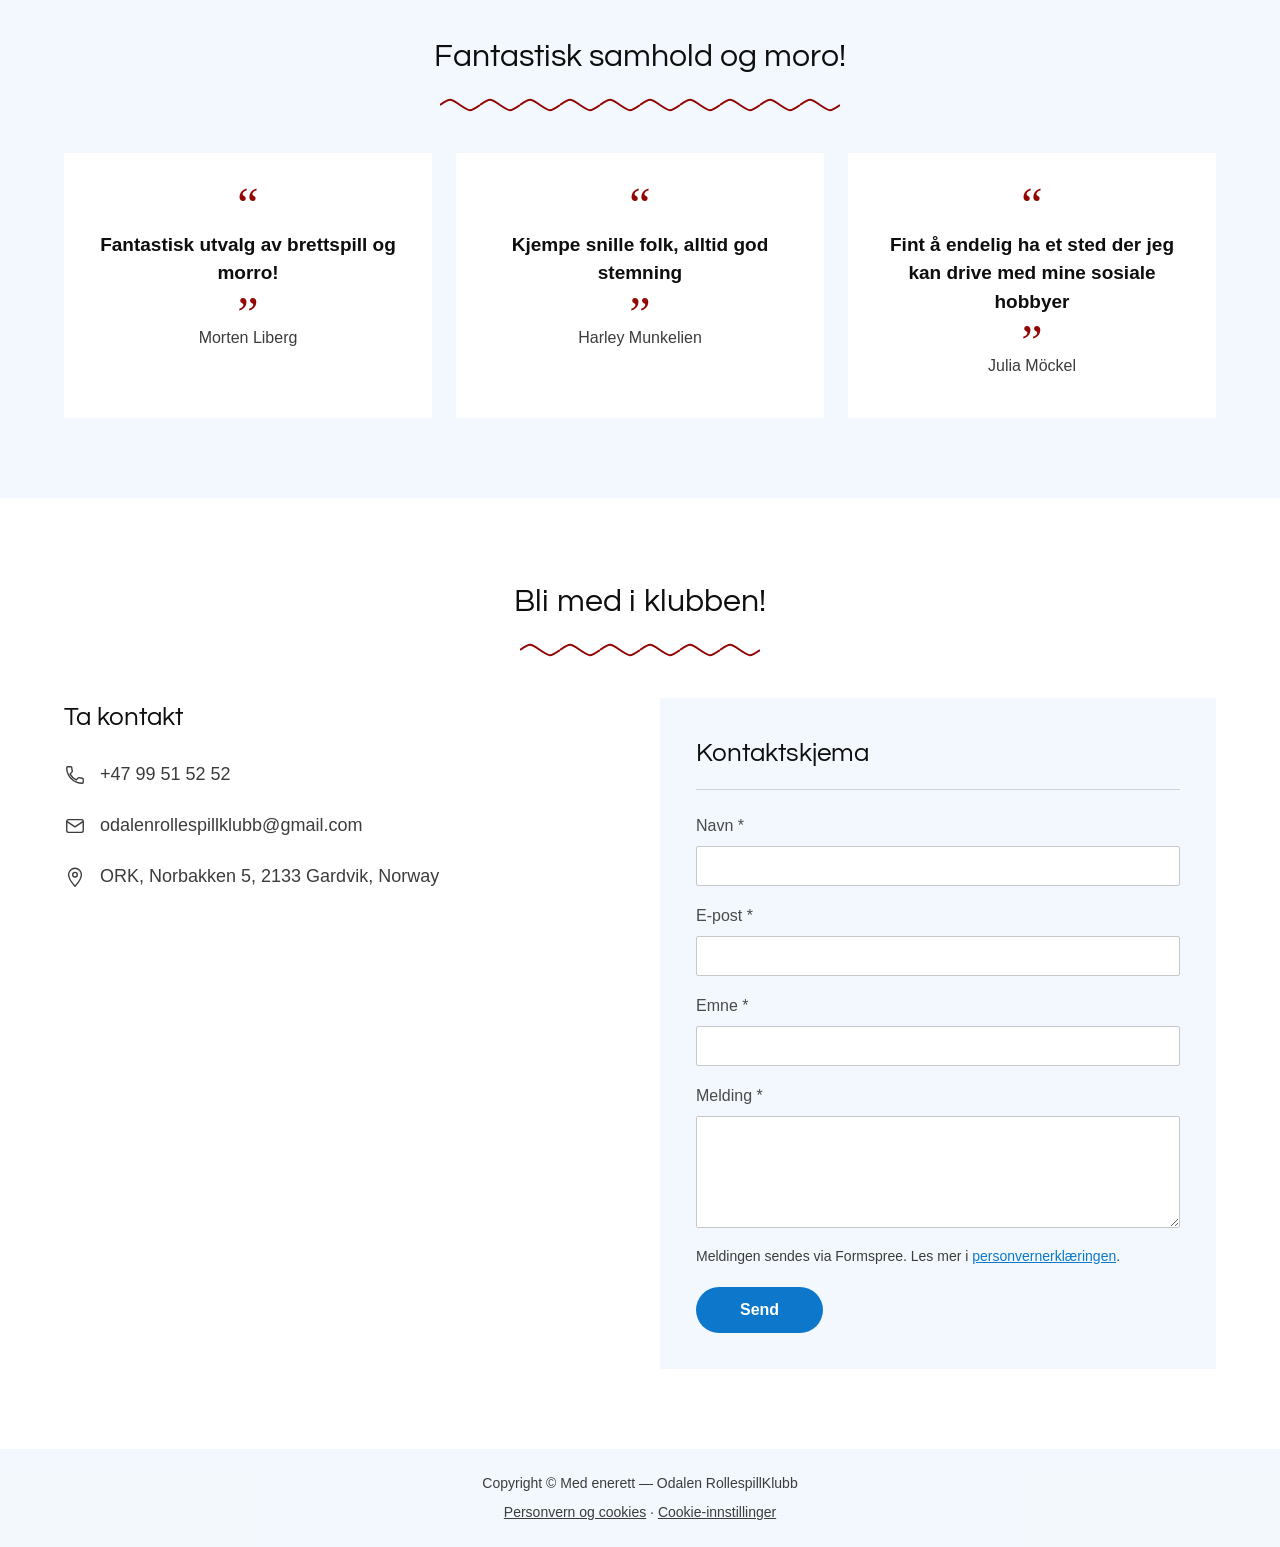
==== commit 646bac9c: "Kalender, seksjonsmeny, Formspree og opprydding" ====
--- a/index.html
+++ b/index.html
@@ -20,7 +20,7 @@
     </a>
     <nav class="main-nav" id="main-nav">
       <a href="#why">Hvorfor Bli Med Oss</a>
-      <a href="#events">Arrangementer</a>
+      <a href="#kalender">Arrangementer</a>
       <a href="#announcements">Siste nytt</a>
       <a href="#contact">Kontakt oss</a>
       <a href="https://tirco.tv/orklib">OrkLib</a>
@@ -38,12 +38,14 @@
       <h1>Spill med oss!</h1>
       <p class="lead">Bli med oss å spille, male og skape fantastiske verdener og opplevelser.</p>
       <p class="lead">Vi tilbyr Brettspill, rollespill og utløp for det kreative! Et sted der du kan være deg selv og drive med det du liker best!</p>
+      <div class="next-event" id="next-event" aria-live="polite" hidden></div>
     </div>
   </section>
 
   <nav class="section-nav" id="section-nav" aria-label="Hopp til seksjon">
     <a href="#adventure">Om oss</a>
     <a href="#why">Fellesskapet</a>
+    <a href="#kalender">Kalender</a>
     <a href="#social">Følg oss</a>
     <a href="#announcements">Facebook</a>
     <a href="#discord">Discord</a>
@@ -92,6 +94,29 @@
           <p>Vår klubb arrangerer jevnlig temadager og andre morsomme arrangementer.</p>
         </div>
       </div>
+    </div>
+  </section>
+
+  <section class="calendar" id="kalender">
+    <div class="container">
+      <h2 class="section-heading">Kommende arrangementer</h2>
+      <span class="wavy wavy--md center" aria-hidden="true"></span>
+
+      <ul class="event-legend" id="event-legend" aria-label="Fargeforklaring" hidden></ul>
+
+      <div class="event-list" id="event-list">
+        <p class="event-status">Laster arrangementer&hellip;</p>
+      </div>
+      <noscript>
+        <p class="event-status">Kalenderen trenger JavaScript. Se <a href="https://www.facebook.com/OdalenRollespillklubb">Facebook-siden vår</a> for kommende arrangementer.</p>
+      </noscript>
+
+      <div class="event-actions">
+        <button class="btn-pill" id="download-all-events" type="button" hidden>Legg hele kalenderen i din kalender (.ics)</button>
+        <button class="btn-pill btn-outline" id="toggle-past-events" type="button" aria-expanded="false" aria-controls="past-event-list" hidden>Vis tidligere arrangementer</button>
+      </div>
+
+      <div class="event-list event-list--past" id="past-event-list" hidden></div>
     </div>
   </section>
 
@@ -307,6 +332,7 @@
 <script src="js/consent.js"></script>
 <script src="js/contact.js"></script>
 <script src="js/section-nav.js"></script>
+<script src="js/events.js"></script>
 <script src="https://tirco.tv/orklib/js/orklib-nyheter.js"></script>
 </body>
 </html>
--- a/css/style.css
+++ b/css/style.css
@@ -268,6 +268,210 @@
 .check-icon svg { width: 56px; height: 56px; margin: 0 auto 16px; }
 .feature-item h3 { font-size: 24px; margin-bottom: 14px; }
 .feature-item p { color: var(--text-dark); font-size: 17px; }
+
+/* ---------- Event calendar ---------- */
+/* Type colours: the names editors can write in the «Typer» sheet (see js/events.js) */
+.event--blue   { --event-color: #3c78d8; --event-bg: #e8f0fd; }
+.event--red    { --event-color: #cc4125; --event-bg: #fbe9e7; }
+.event--yellow { --event-color: #d9a400; --event-bg: #fff6dc; }
+.event--green  { --event-color: #5e9e45; --event-bg: #eaf4e5; }
+.event--purple { --event-color: #7e6bb8; --event-bg: #f0ecf8; }
+.event--orange { --event-color: #e07b1f; --event-bg: #fdefe0; }
+.event--gray   { --event-color: #8a8a8a; --event-bg: #f2f2f2; }
+
+/* "Neste hendelse" in the hero panel */
+.next-event { margin-top: 32px; }
+.next-event-label {
+  font-family: var(--font-nav);
+  font-weight: 900;
+  font-size: 15px;
+  letter-spacing: 0.08em;
+  text-transform: uppercase;
+  color: var(--maroon);
+  margin-bottom: 10px;
+}
+.next-event-card {
+  display: inline-flex;
+  flex-direction: column;
+  gap: 4px;
+  min-width: min(100%, 420px);
+  background: #fff;
+  border-left: 6px solid var(--event-color);
+  padding: 16px 28px;
+  text-align: left;
+  text-decoration: none;
+  color: var(--text-dark);
+  box-shadow: 0 4px 16px rgba(0, 0, 0, 0.12);
+  transition: transform 0.2s ease, box-shadow 0.2s ease;
+}
+.next-event-card:hover { transform: translateY(-2px); box-shadow: 0 8px 22px rgba(0, 0, 0, 0.16); }
+.next-event-title { font-family: var(--font-heading); font-size: 26px; line-height: 1.2; }
+.next-event-when { font-weight: 700; font-size: 17px; }
+.next-event-when::first-letter { text-transform: uppercase; }
+.next-event-where { color: var(--text-muted); font-size: 15px; }
+.next-event-more { color: var(--blue); font-size: 14px; margin-top: 6px; }
+.next-event-empty { font-size: 17px; }
+.next-event-empty a { color: var(--blue); }
+
+/* Calendar section */
+.calendar { padding: 80px 0; }
+.event-legend {
+  display: flex;
+  flex-wrap: wrap;
+  justify-content: center;
+  gap: 8px 20px;
+  margin-bottom: 32px;
+  font-size: 15px;
+  color: var(--text-muted);
+}
+.event-legend[hidden] { display: none; }
+.event-legend-item { display: flex; align-items: center; gap: 8px; }
+.event-legend-item::before {
+  content: "";
+  width: 14px; height: 14px;
+  border-radius: 3px;
+  background: var(--event-bg);
+  border: 3px solid var(--event-color);
+}
+
+.event-list { position: relative; max-width: 920px; margin: 0 auto; }
+
+/* Scroll box: js/events.js sets max-height so the first 4 events show */
+.event-list--scroll {
+  overflow-y: auto;
+  overscroll-behavior: contain;
+  padding: 0 16px;
+  border: 1px solid rgba(0, 0, 0, 0.1);
+  border-radius: 8px;
+  box-shadow: inset 0 -12px 12px -12px rgba(0, 0, 0, 0.15);
+}
+.event-list--scroll .event-month-heading {
+  position: sticky;
+  top: 0;
+  z-index: 2;
+  background: #fff;
+  margin: 0 0 10px;
+  padding: 16px 0 6px;
+}
+.event-list--scroll .event:last-child { margin-bottom: 16px; }
+.event-status { text-align: center; color: var(--text-muted); font-size: 17px; }
+.event-status a { color: var(--blue); }
+
+.event-month-heading {
+  font-size: 22px;
+  margin: 36px 0 14px;
+  padding-bottom: 6px;
+  border-bottom: 1px solid rgba(0, 0, 0, 0.12);
+}
+.event-list > .event-month-heading:first-child { margin-top: 0; }
+
+.event {
+  display: grid;
+  grid-template-columns: 76px 1fr auto;
+  align-items: center;
+  gap: 20px;
+  margin-bottom: 10px;
+  padding: 14px 20px 14px 16px;
+  background: var(--event-bg);
+  border-left: 6px solid var(--event-color);
+  border-radius: 4px;
+}
+
+.event-date { display: flex; flex-direction: column; align-items: center; line-height: 1.1; text-align: center; }
+.event-weekday, .event-month { font-size: 13px; color: var(--text-muted); }
+.event-day { font-family: var(--font-heading); font-size: 30px; margin: 2px 0; }
+
+.event-type {
+  display: inline-block;
+  font-size: 12px;
+  font-weight: 700;
+  text-transform: uppercase;
+  letter-spacing: 0.05em;
+  color: var(--event-color);
+  filter: brightness(0.8);
+}
+.event-title { font-family: var(--font-heading); font-weight: 400; font-size: 21px; margin: 0 0 4px; }
+.event-meta { display: flex; flex-wrap: wrap; align-items: center; gap: 4px 14px; font-size: 15px; }
+.event-time { font-weight: 700; }
+.event-week { color: var(--text-muted); font-size: 13px; }
+.event-age {
+  font-weight: 700;
+  font-size: 13px;
+  padding: 1px 8px;
+  border-radius: 999px;
+  background: rgba(13, 120, 203, 0.12);
+  color: var(--blue);
+}
+.event-age--adult { background: rgba(146, 6, 4, 0.12); color: var(--maroon); }
+.event-shift { font-size: 14px; color: var(--text-muted); margin-top: 4px; }
+
+.event-side { display: flex; flex-direction: column; align-items: flex-end; gap: 8px; }
+.event-place { font-size: 15px; }
+.event-place--link {
+  display: inline-flex;
+  align-items: center;
+  gap: 6px;
+  padding: 6px 14px;
+  border-radius: 999px;
+  background: #fff;
+  border: 1px solid rgba(0, 0, 0, 0.15);
+  color: var(--text-dark);
+  text-decoration: none;
+  white-space: nowrap;
+  transition: border-color 0.2s ease, color 0.2s ease;
+}
+.event-place--link::before { content: "📍"; font-size: 13px; }
+.event-place--link:hover { border-color: var(--blue); color: var(--blue); }
+
+.add-to-cal { position: relative; }
+.add-to-cal-btn {
+  background: none;
+  border: none;
+  padding: 0;
+  font-family: inherit;
+  font-size: 14px;
+  color: var(--blue);
+  text-decoration: underline;
+  cursor: pointer;
+  white-space: nowrap;
+}
+.add-to-cal-menu {
+  position: absolute;
+  right: 0;
+  top: calc(100% + 6px);
+  z-index: 20;
+  min-width: 200px;
+  background: #fff;
+  border-radius: 6px;
+  box-shadow: 0 6px 20px rgba(0, 0, 0, 0.18);
+  padding: 6px 0;
+}
+.add-to-cal-menu[hidden] { display: none; }
+.add-to-cal-menu a, .add-to-cal-menu button {
+  display: block;
+  width: 100%;
+  padding: 10px 16px;
+  text-align: left;
+  background: none;
+  border: none;
+  font-family: inherit;
+  font-size: 15px;
+  color: var(--text-dark);
+  text-decoration: none;
+  cursor: pointer;
+}
+.add-to-cal-menu a:hover, .add-to-cal-menu button:hover { background: var(--blue-tint); color: var(--blue); }
+
+.event-actions {
+  display: flex;
+  flex-wrap: wrap;
+  justify-content: center;
+  gap: 12px;
+  margin-top: 32px;
+}
+.event-actions [hidden] { display: none; }
+.event-list--past { margin-top: 32px; }
+.event-list--past .event { opacity: 0.7; }
 
 /* ---------- Social / starfield ---------- */
 .starfield {
@@ -650,6 +854,16 @@
   .section-nav { top: 54px; }
   .section-nav a { padding: 0 10px; font-size: 14px; }
 
+  .event {
+    grid-template-columns: 56px 1fr;
+    gap: 6px 14px;
+    padding: 12px 14px 12px 10px;
+  }
+  .event-list--scroll { padding: 0 10px; }
+  .event-side { grid-column: 2; flex-direction: row; flex-wrap: wrap; align-items: center; justify-content: space-between; }
+  .next-event-card { padding: 14px 18px; }
+  .next-event-title { font-size: 22px; }
+
   .news-panel { padding: 24px; }
   .news-panel--discord { padding: 0; }
 
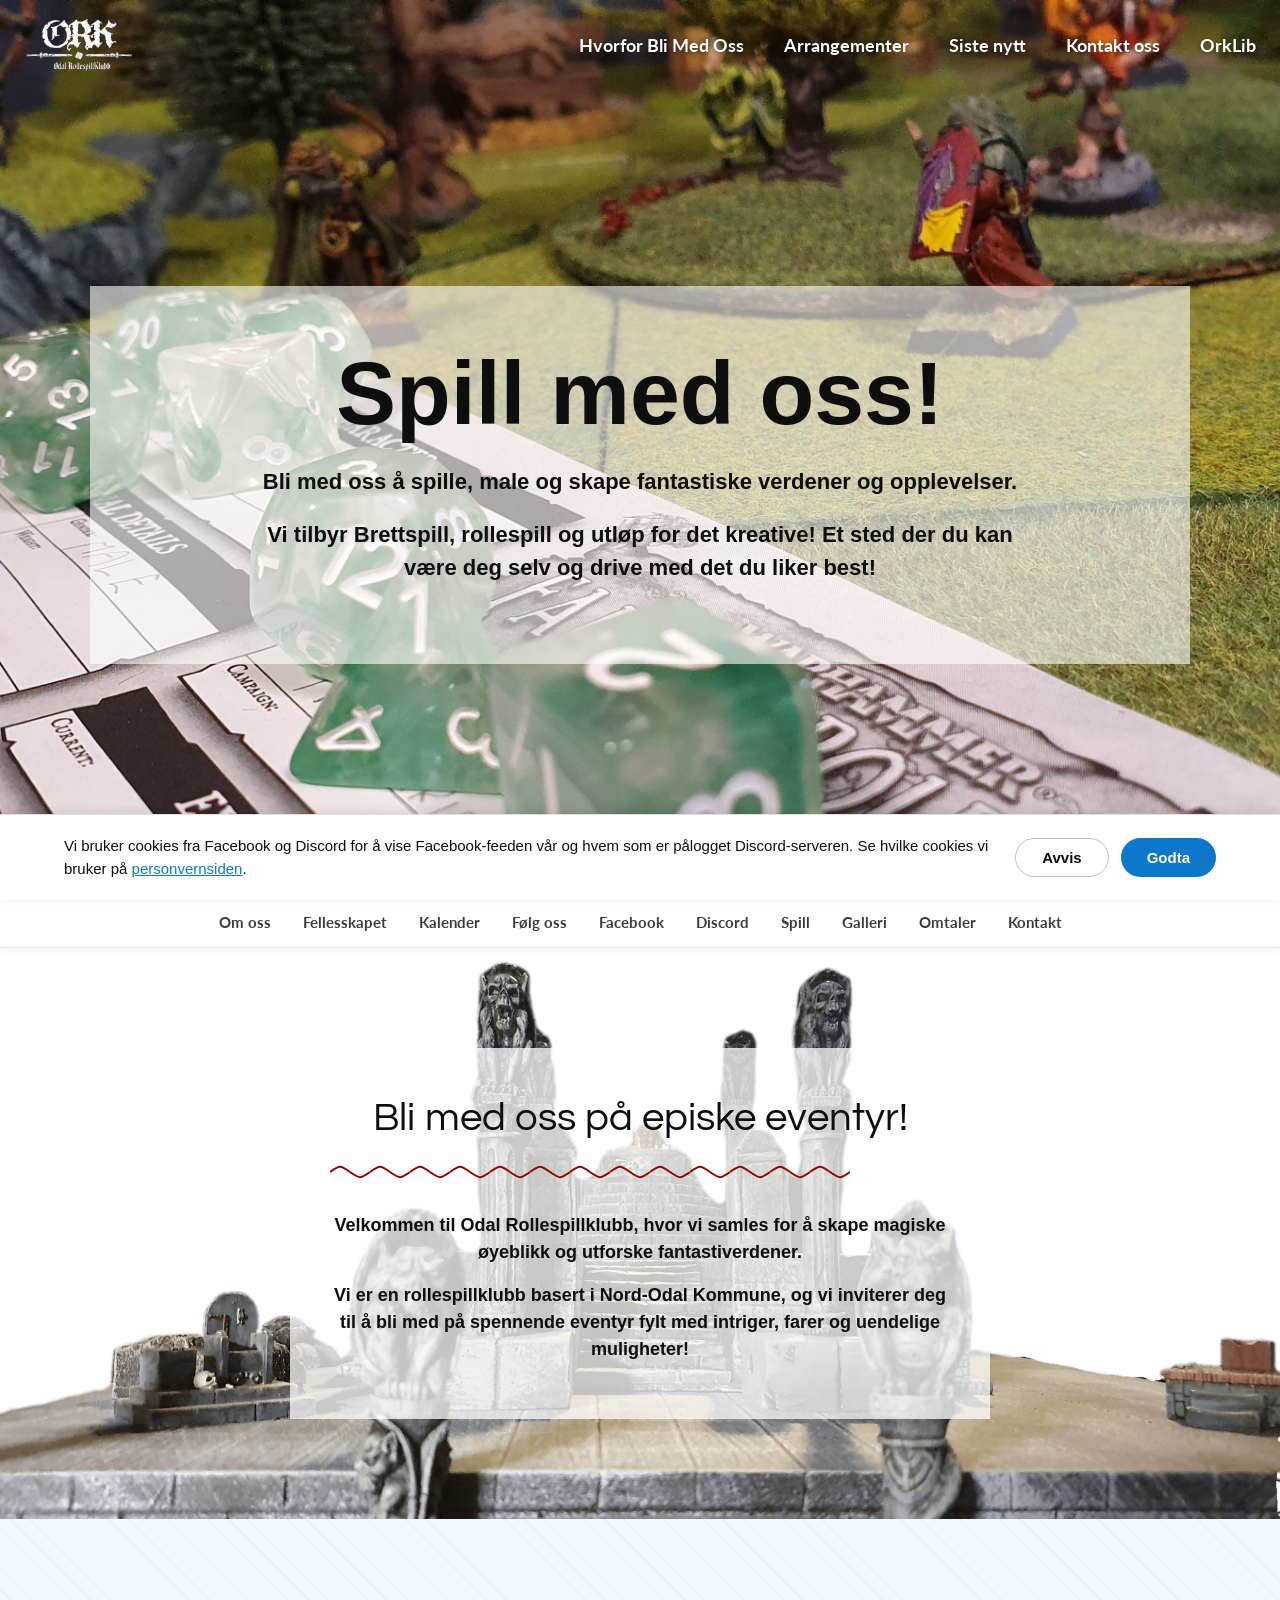
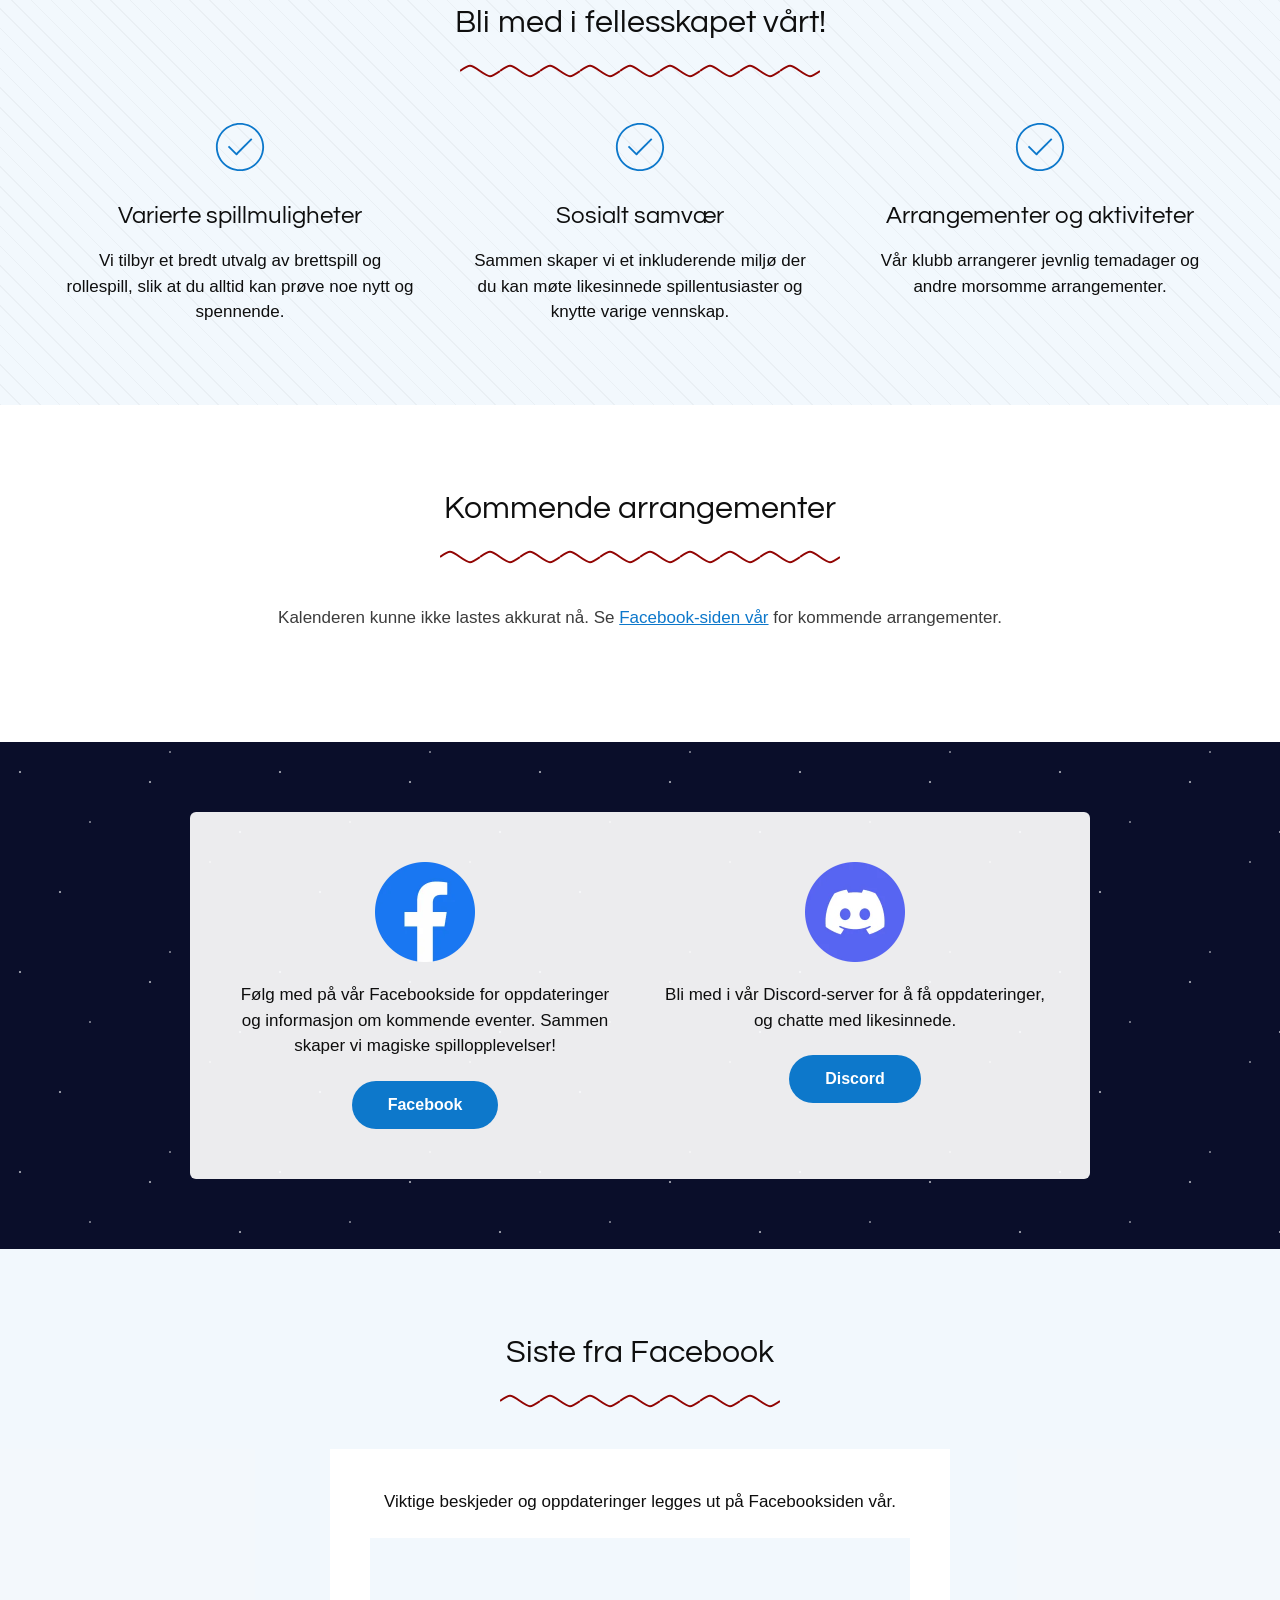
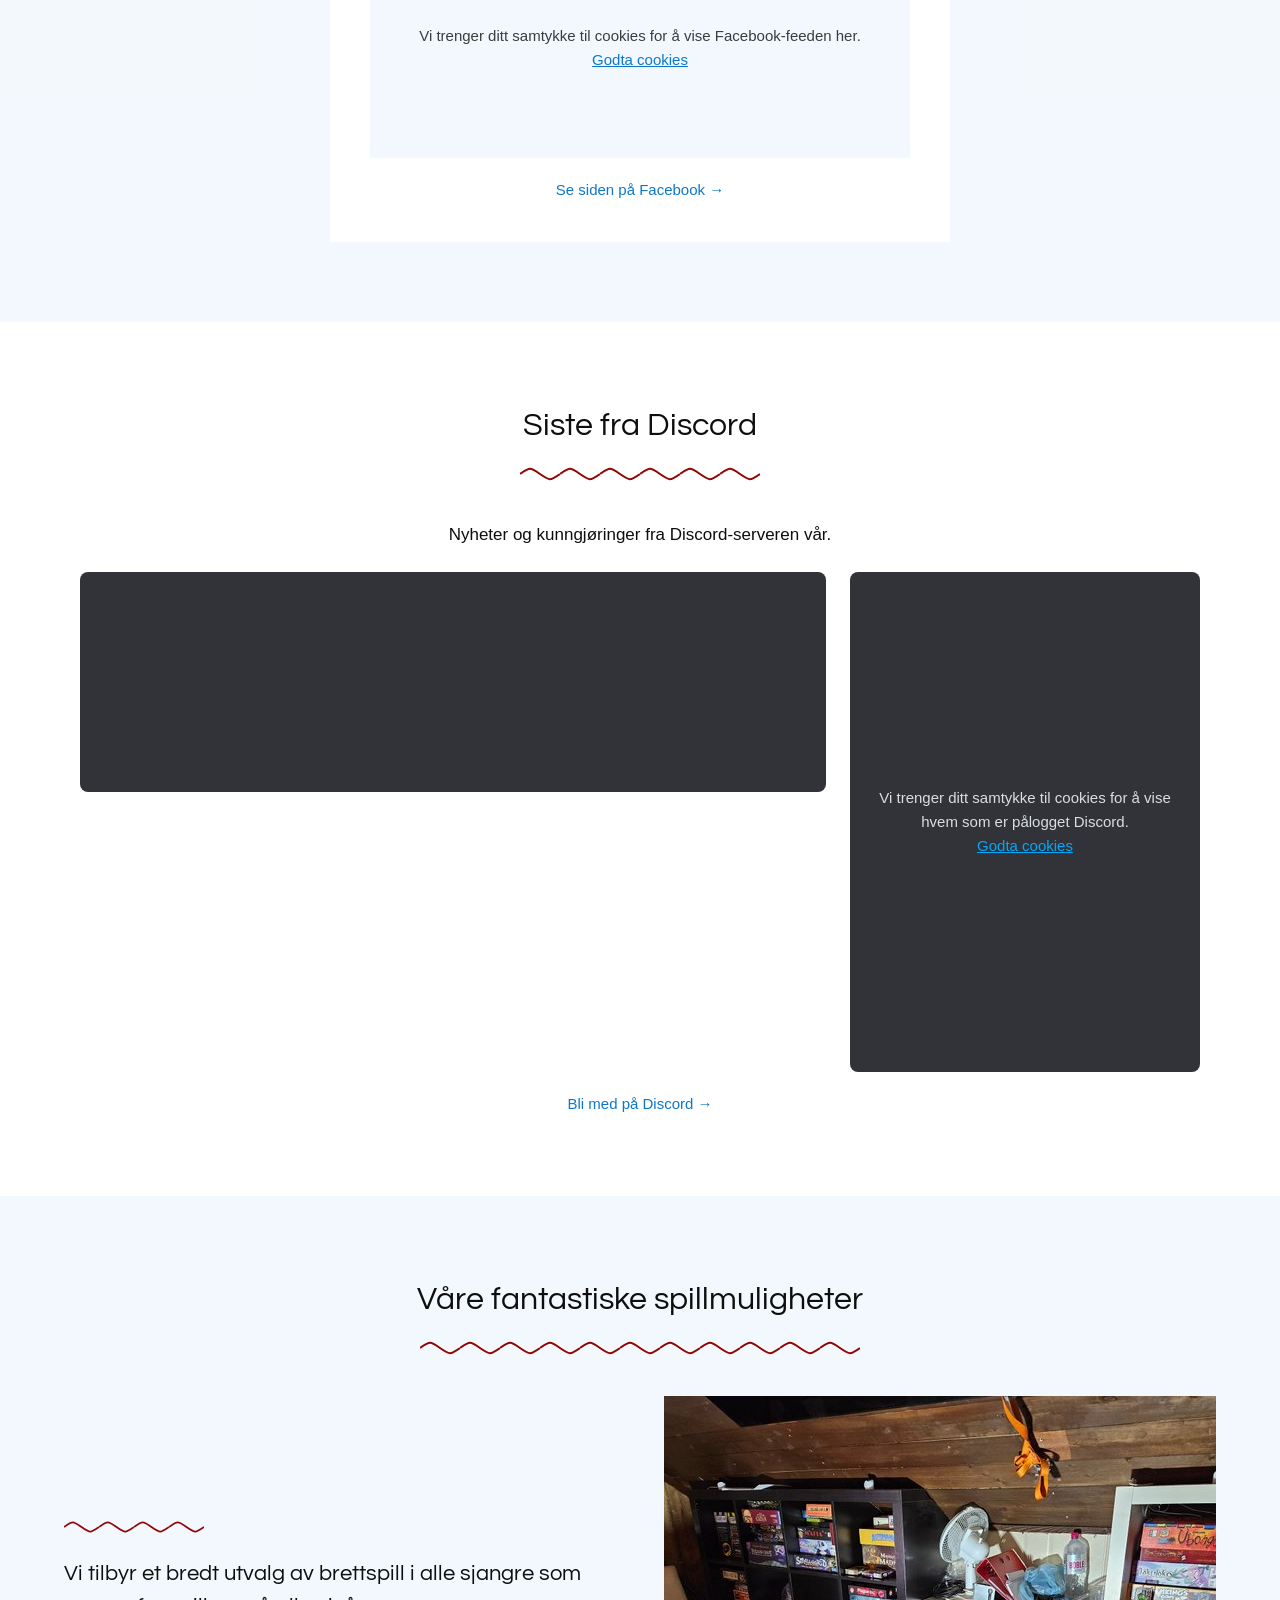
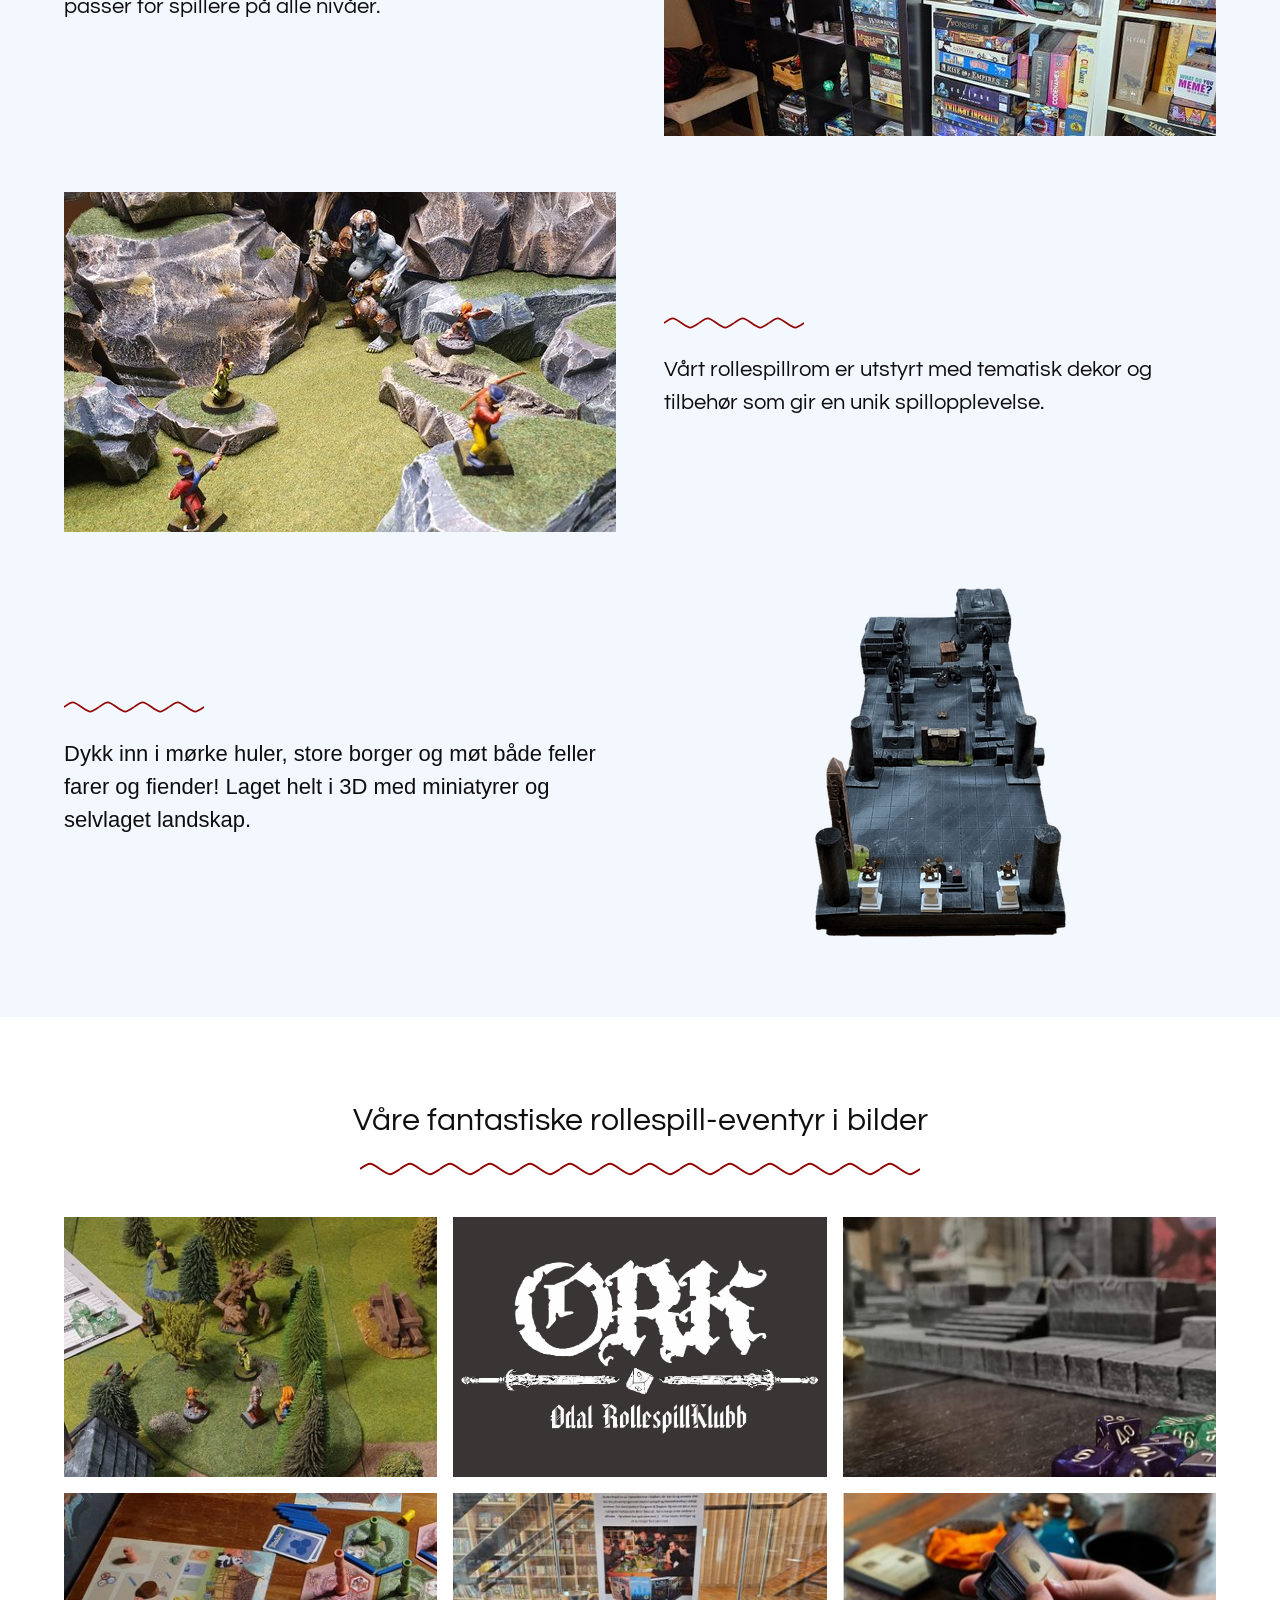
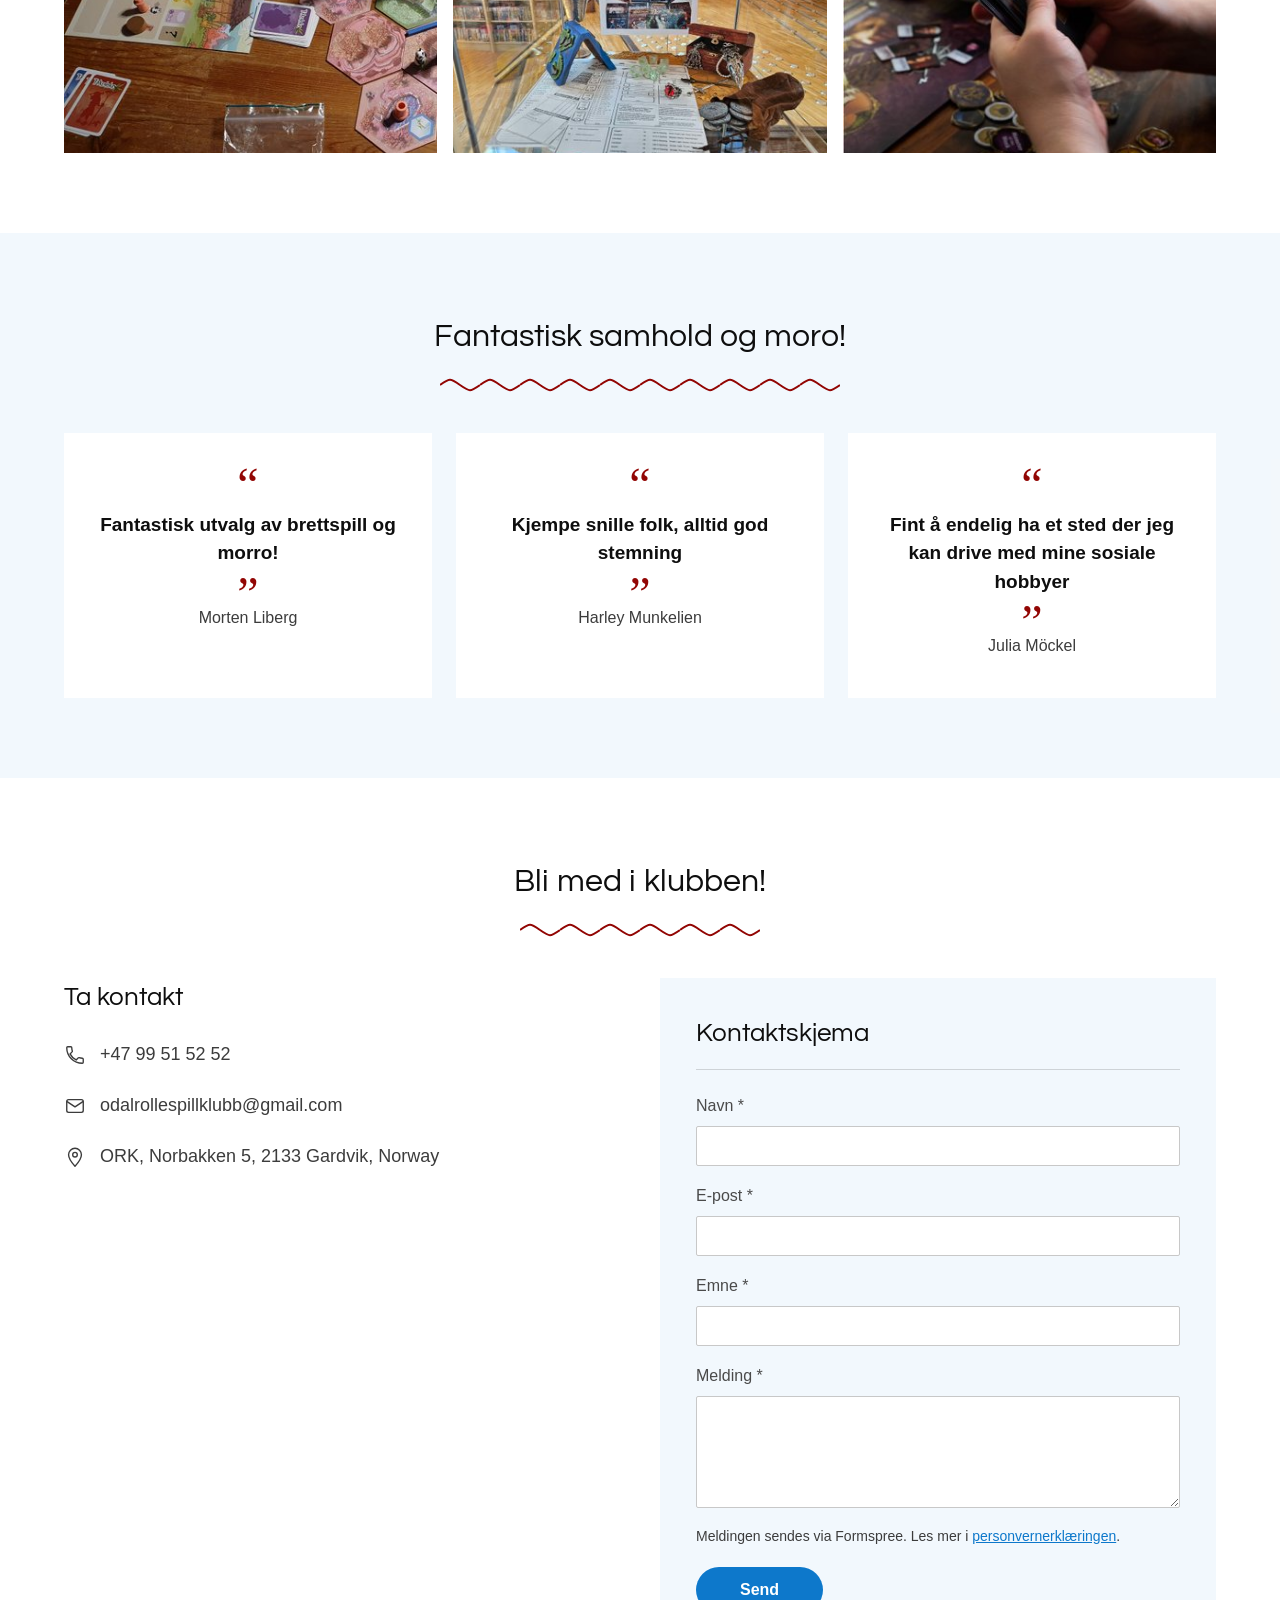
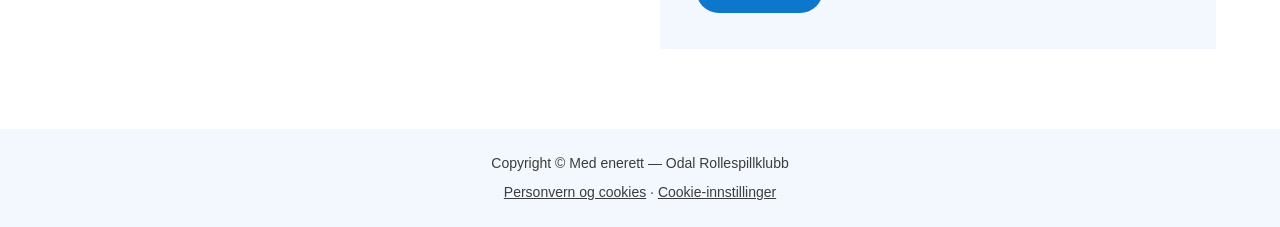
==== commit 97ea050e: "Nytt klubbnavn, ny logo, Discord-widget og kalenderforbedringer - Navnet er endret til «Odal Rollesp" ====
--- a/index.html
+++ b/index.html
@@ -3,9 +3,10 @@
 <head>
 <meta charset="UTF-8">
 <meta name="viewport" content="width=device-width, initial-scale=1.0">
-<title>Odalen RollespillKlubb</title>
-<meta name="description" content="Odalen RollespillKlubb - Bli med oss å spille, male og skape fantastiske verdener og opplevelser. Brettspill, rollespill og sosialt samvær i Nord-Odal.">
-<link rel="icon" type="image/jpeg" href="assets/images/favicon.jpg">
+<title>Odal Rollespillklubb</title>
+<meta name="description" content="Odal Rollespillklubb - Bli med oss å spille, male og skape fantastiske verdener og opplevelser. Brettspill, rollespill og sosialt samvær i Nord-Odal.">
+<link rel="icon" type="image/png" href="assets/images/favicon.png">
+<link rel="apple-touch-icon" href="assets/images/apple-touch-icon.png">
 <link rel="preconnect" href="https://fonts.googleapis.com">
 <link rel="preconnect" href="https://fonts.gstatic.com" crossorigin>
 <link href="https://fonts.googleapis.com/css2?family=Questrial&family=Lato:wght@400;700;900&display=swap" rel="stylesheet">
@@ -16,7 +17,7 @@
 <header class="site-header" id="site-header">
   <div class="header-inner">
     <a href="#top" class="logo-link">
-      <img class="logo-img" src="assets/images/logo.png" alt="Odalen RollespillKlubb">
+      <img class="logo-img" src="assets/images/logo.png" alt="Odal Rollespillklubb">
     </a>
     <nav class="main-nav" id="main-nav">
       <a href="#why">Hvorfor Bli Med Oss</a>
@@ -59,7 +60,7 @@
     <div class="adventure-panel">
       <h2>Bli med oss på episke eventyr!</h2>
       <span class="wavy wavy--lg" aria-hidden="true"></span>
-      <p>Velkommen til Odalen RollespillKlubb, hvor vi samles for å skape magiske øyeblikk og utforske fantastiverdener.</p>
+      <p>Velkommen til Odal Rollespillklubb, hvor vi samles for å skape magiske øyeblikk og utforske fantastiverdener.</p>
       <p>Vi er en rollespillklubb basert i Nord-Odal Kommune, og vi inviterer deg til å bli med på spennende eventyr fylt med intriger, farer og uendelige muligheter!</p>
     </div>
   </section>
@@ -108,7 +109,7 @@
         <p class="event-status">Laster arrangementer&hellip;</p>
       </div>
       <noscript>
-        <p class="event-status">Kalenderen trenger JavaScript. Se <a href="https://www.facebook.com/OdalenRollespillklubb">Facebook-siden vår</a> for kommende arrangementer.</p>
+        <p class="event-status">Kalenderen trenger JavaScript. Se <a href="https://www.facebook.com/OdalRollespillklubb">Facebook-siden vår</a> for kommende arrangementer.</p>
       </noscript>
 
       <div class="event-actions">
@@ -123,11 +124,11 @@
   <section class="social starfield" id="social">
     <div class="social-card">
       <div class="social-col">
-        <a class="icon-link" href="https://www.facebook.com/OdalenRollespillklubb" target="_blank" rel="noopener">
+        <a class="icon-link" href="https://www.facebook.com/OdalRollespillklubb" target="_blank" rel="noopener">
           <img class="social-icon" src="assets/images/facebook-icon.webp" alt="Facebook">
         </a>
         <p>Følg med på vår Facebookside for oppdateringer og informasjon om kommende eventer. Sammen skaper vi magiske spillopplevelser!</p>
-        <a class="btn-pill" href="https://www.facebook.com/OdalenRollespillklubb" target="_blank" rel="noopener">Facebook</a>
+        <a class="btn-pill" href="https://www.facebook.com/OdalRollespillklubb" target="_blank" rel="noopener">Facebook</a>
       </div>
       <div class="social-col">
         <a class="icon-link" href="https://discord.gg/XABXRv8t3A" target="_blank" rel="noopener">
@@ -147,12 +148,12 @@
       <div class="news-panel">
         <p class="news-intro">Viktige beskjeder og oppdateringer legges ut på Facebooksiden vår.</p>
         <div class="embed-placeholder" id="fb-embed-placeholder">
-          <p class="embed-consent-message" id="fb-embed-consent-message">
+          <p class="embed-consent-message">
             Vi trenger ditt samtykke til cookies for å vise Facebook-feeden her.
-            <button class="link-btn" id="fb-embed-accept-link">Godta cookies</button>
+            <button class="link-btn embed-accept-link">Godta cookies</button>
           </p>
         </div>
-        <a class="fallback-link" href="https://www.facebook.com/OdalenRollespillklubb" target="_blank" rel="noopener">Se siden på Facebook &rarr;</a>
+        <a class="fallback-link" href="https://www.facebook.com/OdalRollespillklubb" target="_blank" rel="noopener">Se siden på Facebook &rarr;</a>
       </div>
     </div>
   </section>
@@ -164,7 +165,15 @@
 
       <div class="news-panel news-panel--discord">
         <p class="news-intro">Nyheter og kunngjøringer fra Discord-serveren vår.</p>
-        <div data-orklib-news></div>
+        <div class="discord-layout">
+          <div data-orklib-news></div>
+          <div class="embed-placeholder embed-placeholder--discord" id="discord-widget-placeholder">
+            <p class="embed-consent-message">
+              Vi trenger ditt samtykke til cookies for å vise hvem som er pålogget Discord.
+              <button class="link-btn embed-accept-link">Godta cookies</button>
+            </p>
+          </div>
+        </div>
         <a class="fallback-link" href="https://discord.gg/XABXRv8t3A" target="_blank" rel="noopener">Bli med på Discord &rarr;</a>
       </div>
     </div>
@@ -214,7 +223,7 @@
 
       <div class="gallery-grid">
         <a href="assets/images/gallery-1-full.jpg" target="_blank" rel="noopener"><img src="assets/images/gallery-1.jpg" alt=""></a>
-        <a href="assets/images/gallery-2-full.jpg" target="_blank" rel="noopener"><img src="assets/images/gallery-2.jpg" alt="Odalen RollespillKlubb logo"></a>
+        <a href="assets/images/gallery-2-full.jpg" target="_blank" rel="noopener"><img src="assets/images/gallery-2.jpg" alt="Odal Rollespillklubb logo"></a>
         <a href="assets/images/gallery-3-full.jpg" target="_blank" rel="noopener"><img src="assets/images/gallery-3.jpg" alt=""></a>
         <a href="assets/images/gallery-4-full.jpg" target="_blank" rel="noopener"><img src="assets/images/gallery-4.jpg" alt=""></a>
         <a href="assets/images/gallery-5-full.jpg" target="_blank" rel="noopener"><img src="assets/images/gallery-5.jpg" alt=""></a>
@@ -263,9 +272,9 @@
             <svg class="contact-icon" viewBox="0 0 24 24" fill="none" xmlns="http://www.w3.org/2000/svg"><path d="M6.62 10.79a15.05 15.05 0 006.59 6.59l2.2-2.2a1 1 0 011.02-.24 11.36 11.36 0 003.56.57 1 1 0 011 1V20a1 1 0 01-1 1C10.61 21 3 13.39 3 4a1 1 0 011-1h3.49a1 1 0 011 1 11.36 11.36 0 00.57 3.56 1 1 0 01-.25 1.02l-2.2 2.21z" stroke="currentColor" stroke-width="1.5" stroke-linejoin="round"/></svg>
             <span>+47 99 51 52 52</span>
           </a>
-          <a class="contact-line" href="mailto:odalenrollespillklubb@gmail.com">
+          <a class="contact-line" href="mailto:odalrollespillklubb@gmail.com">
             <svg class="contact-icon" viewBox="0 0 24 24" fill="none" xmlns="http://www.w3.org/2000/svg"><rect x="3" y="5" width="18" height="14" rx="2" stroke="currentColor" stroke-width="1.5"/><path d="M3 7l9 6 9-6" stroke="currentColor" stroke-width="1.5" stroke-linejoin="round"/></svg>
-            <span>odalenrollespillklubb@gmail.com</span>
+            <span>odalrollespillklubb@gmail.com</span>
           </a>
           <a class="contact-line" href="https://www.google.com/maps/search/?api=1&query=%22ORK%2C%20Norbakken%205%2C%202133%20Gardvik%2C%20Norway%22" target="_blank" rel="noopener">
             <svg class="contact-icon" viewBox="0 0 24 24" fill="none" xmlns="http://www.w3.org/2000/svg"><path d="M12 22s7-7.58 7-12.5A7 7 0 105 9.5C5 14.42 12 22 12 22z" stroke="currentColor" stroke-width="1.5" stroke-linejoin="round"/><circle cx="12" cy="9.5" r="2.5" stroke="currentColor" stroke-width="1.5"/></svg>
@@ -306,7 +315,7 @@
 </main>
 
 <footer class="site-footer">
-  <p>Copyright &copy; Med enerett &mdash; Odalen RollespillKlubb</p>
+  <p>Copyright &copy; Med enerett &mdash; Odal Rollespillklubb</p>
   <p class="footer-links">
     <a href="personvern.html">Personvern og cookies</a>
     &middot;
@@ -317,7 +326,7 @@
 <div class="cookie-banner" id="cookie-banner" hidden>
   <div class="cookie-banner-inner">
     <p>
-      Vi bruker cookies fra Facebook for å vise Facebook-feeden vår p&aring; siden.
+      Vi bruker cookies fra Facebook og Discord for å vise Facebook-feeden vår og hvem som er pålogget Discord-serveren.
       Se hvilke cookies vi bruker p&aring; <a href="personvern.html">personvernsiden</a>.
     </p>
     <div class="cookie-banner-actions">
--- a/css/style.css
+++ b/css/style.css
@@ -403,7 +403,7 @@
   color: var(--blue);
 }
 .event-age--adult { background: rgba(146, 6, 4, 0.12); color: var(--maroon); }
-.event-shift { font-size: 14px; color: var(--text-muted); margin-top: 4px; }
+.event-responsible { font-size: 14px; color: var(--text-muted); margin-top: 4px; }
 
 .event-side { display: flex; flex-direction: column; align-items: flex-end; gap: 8px; }
 .event-place { font-size: 15px; }
@@ -551,10 +551,29 @@
   text-align: center;
 }
 .news-panel--discord {
-  max-width: 820px;
+  max-width: 1120px;
   background: none;
   padding: 0;
 }
+/* ORKLib news feed + Discord's own server widget side by side */
+.discord-layout {
+  display: grid;
+  grid-template-columns: minmax(0, 1fr) 350px;
+  gap: 24px;
+  align-items: start;
+  margin-bottom: 20px;
+}
+.discord-layout [data-orklib-news] { margin: 0; }
+.embed-placeholder.embed-placeholder--discord {
+  min-height: 500px;
+  margin: 0;
+  background: #313338;
+  border-radius: 8px;
+  overflow: hidden;
+}
+.embed-placeholder--discord iframe { display: block; max-width: 100%; }
+.embed-placeholder--discord .embed-consent-message { color: #dbdee1; }
+.embed-placeholder--discord .link-btn { color: #00a8fc; }
 .news-intro { font-size: 17px; margin-bottom: 24px; }
 
 .embed-placeholder {
@@ -864,6 +883,9 @@
   .next-event-card { padding: 14px 18px; }
   .next-event-title { font-size: 22px; }
 
+  .discord-layout { grid-template-columns: 1fr; }
+  .embed-placeholder.embed-placeholder--discord { width: 100%; max-width: 350px; margin: 0 auto; }
+
   .news-panel { padding: 24px; }
   .news-panel--discord { padding: 0; }
 
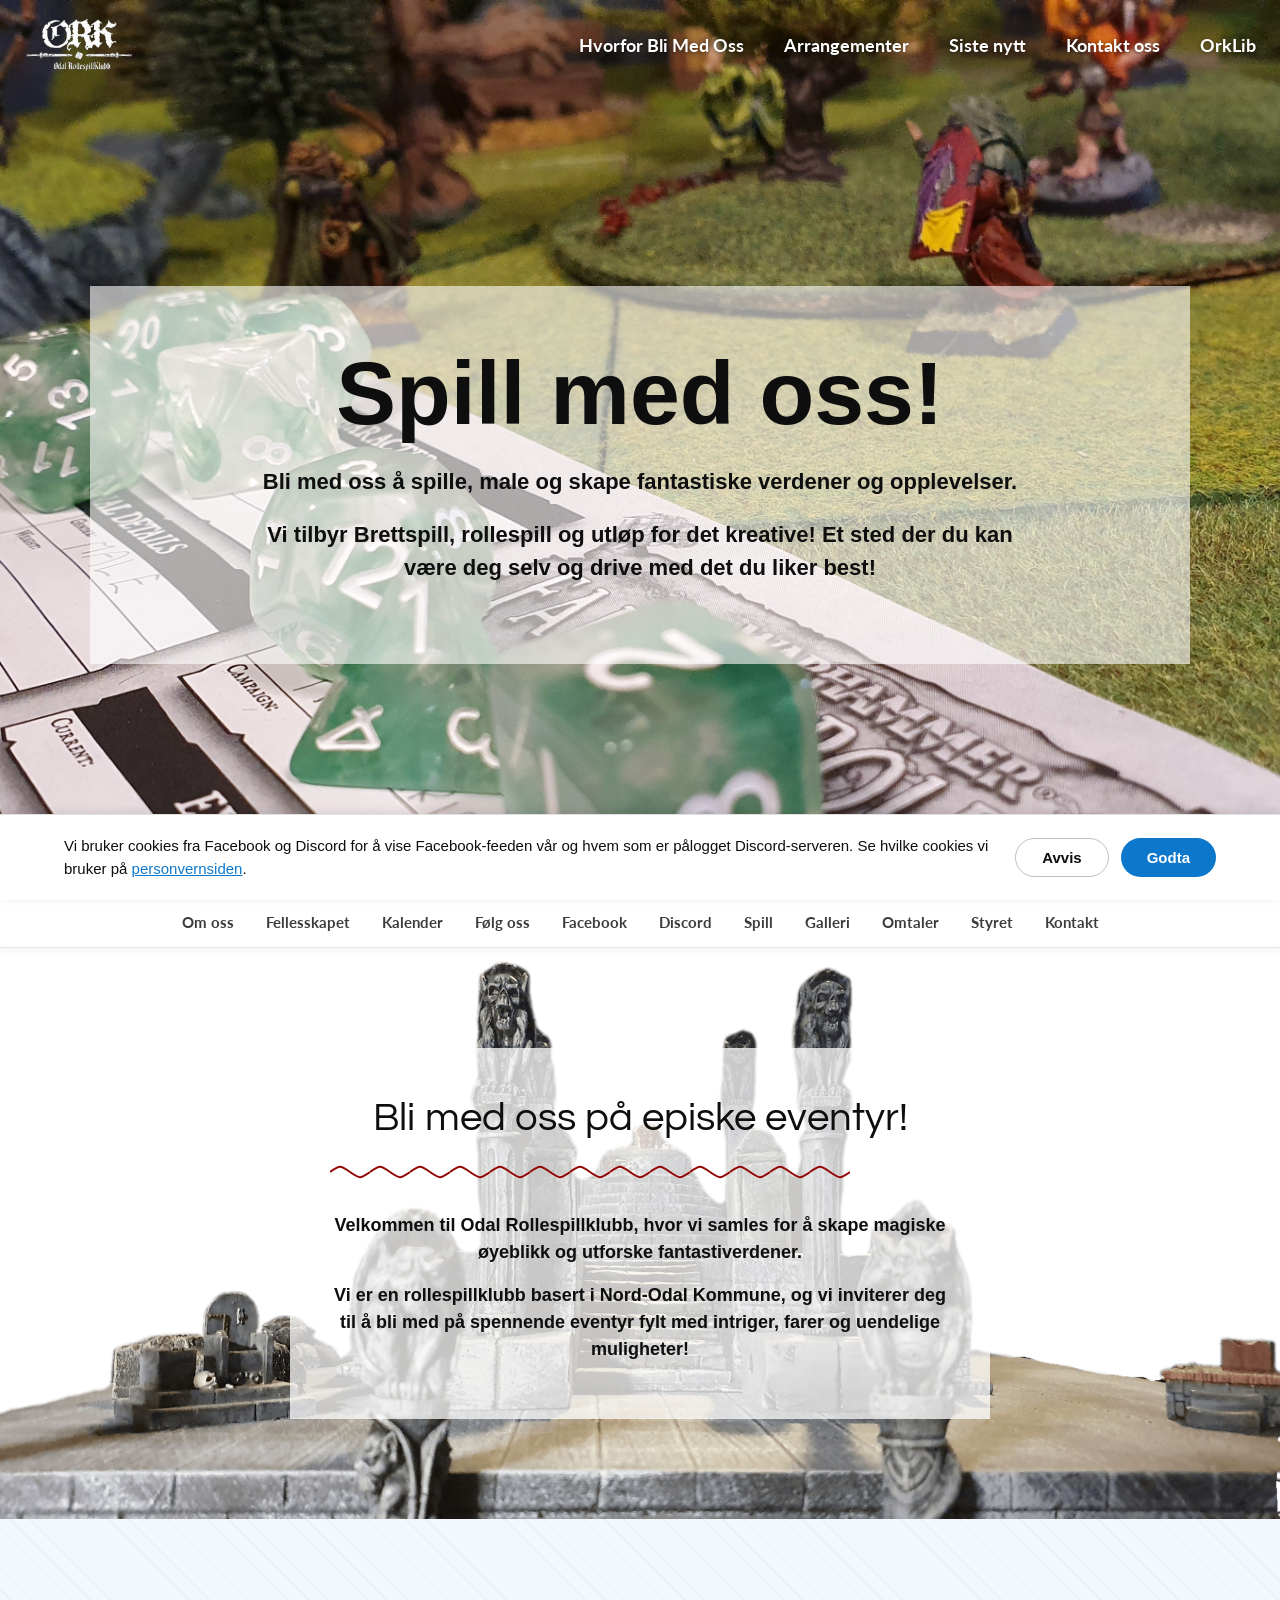
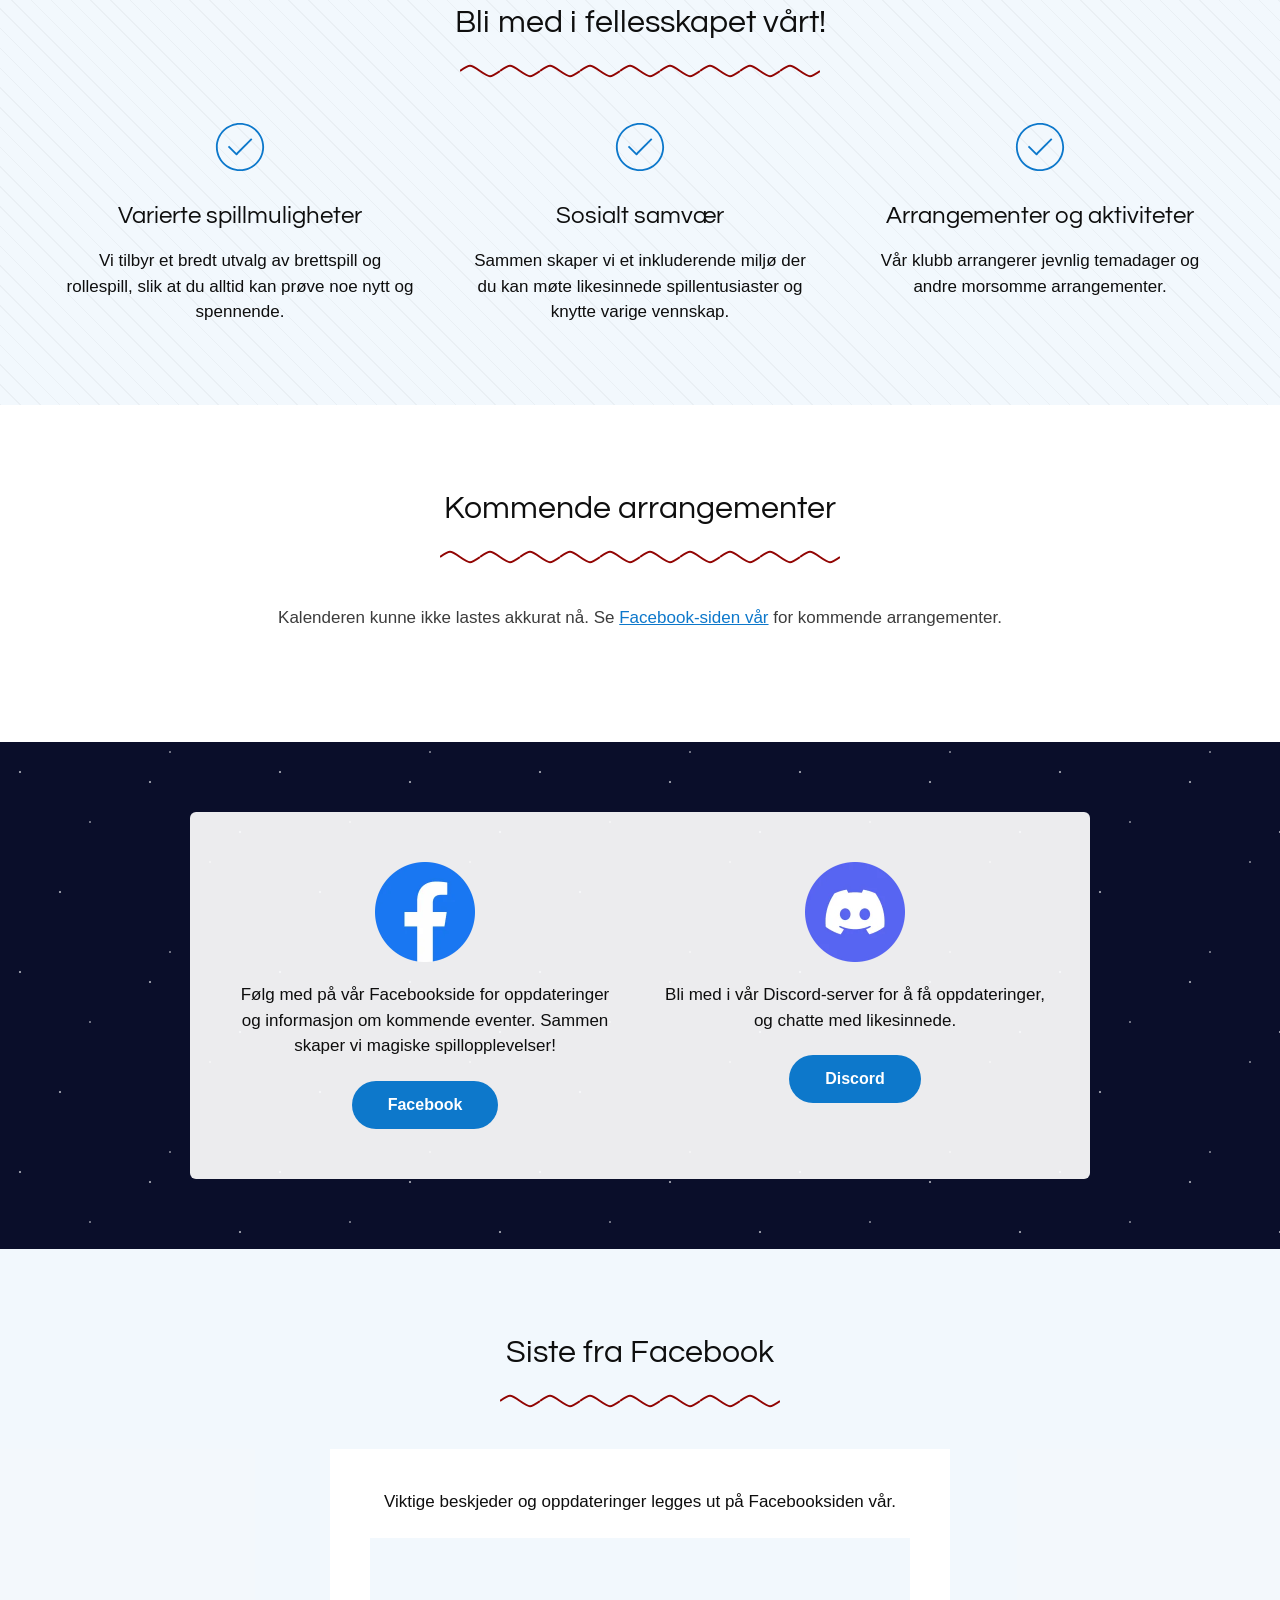
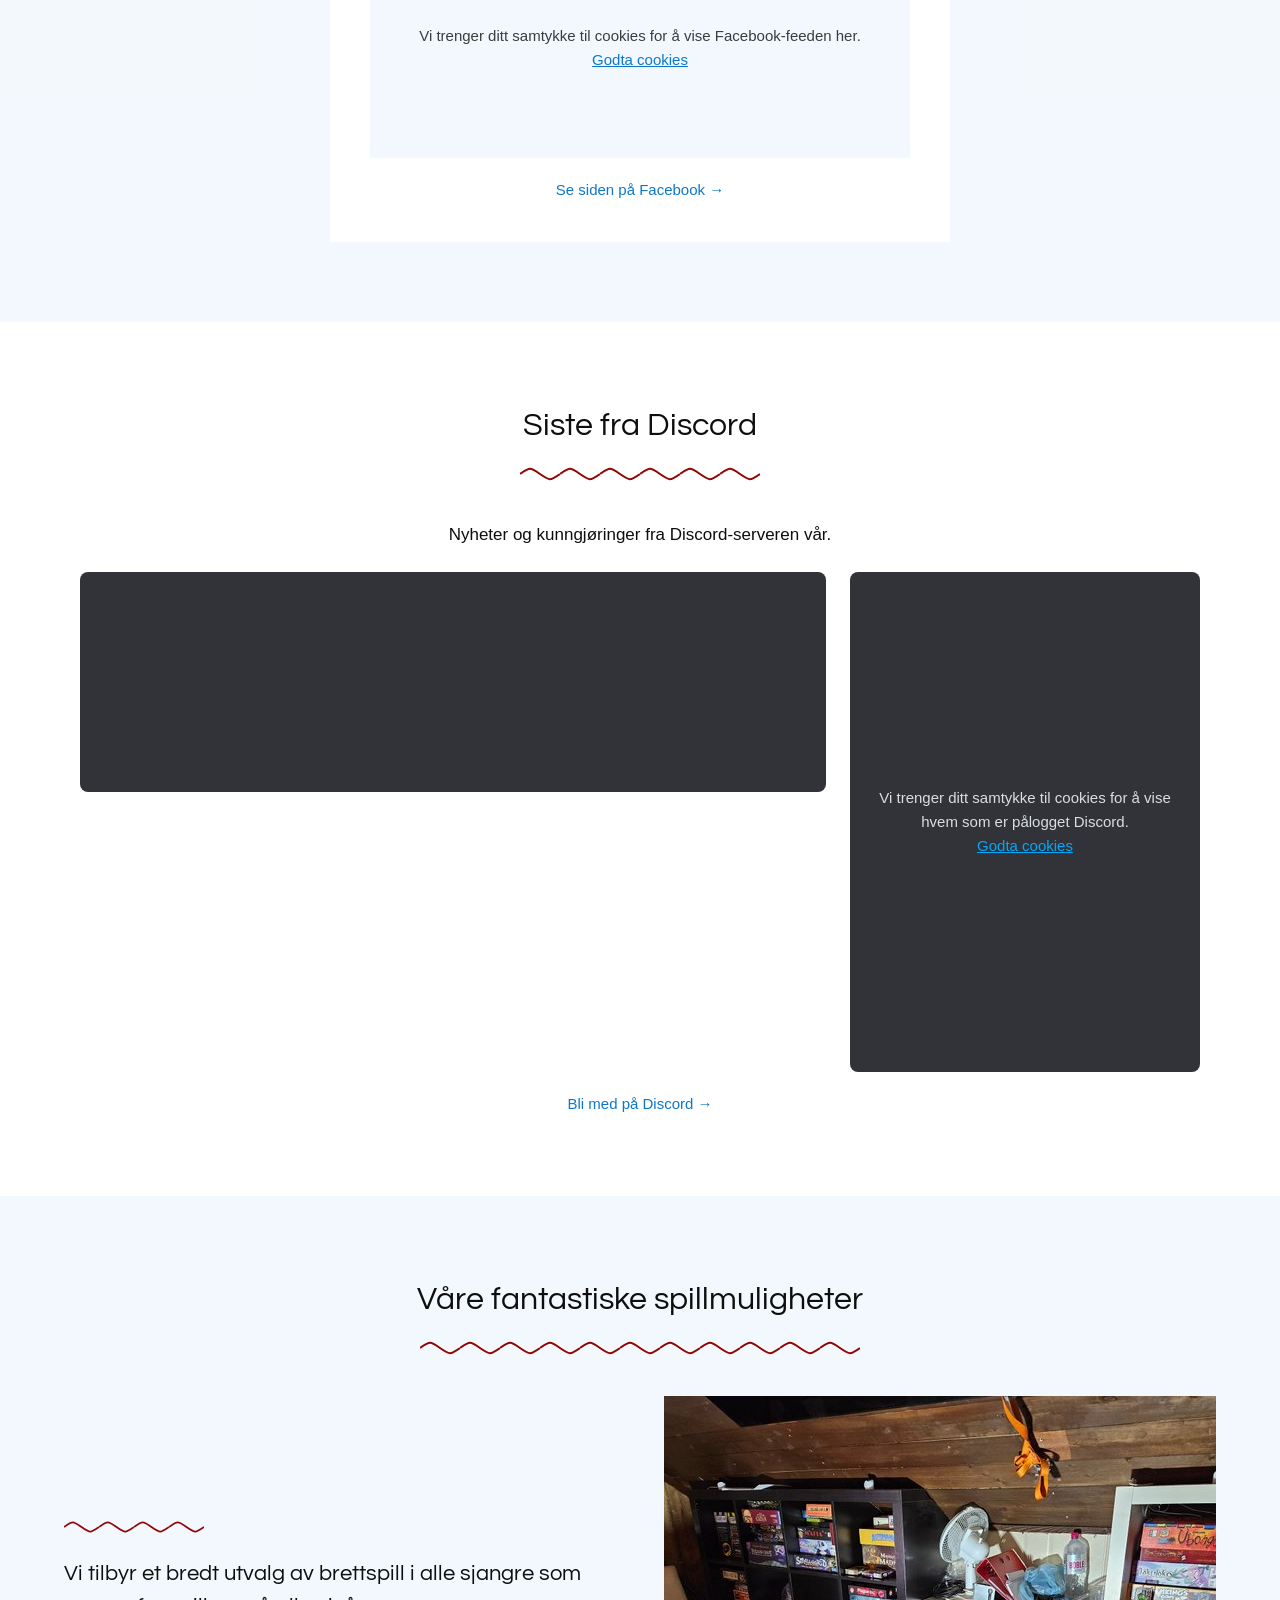
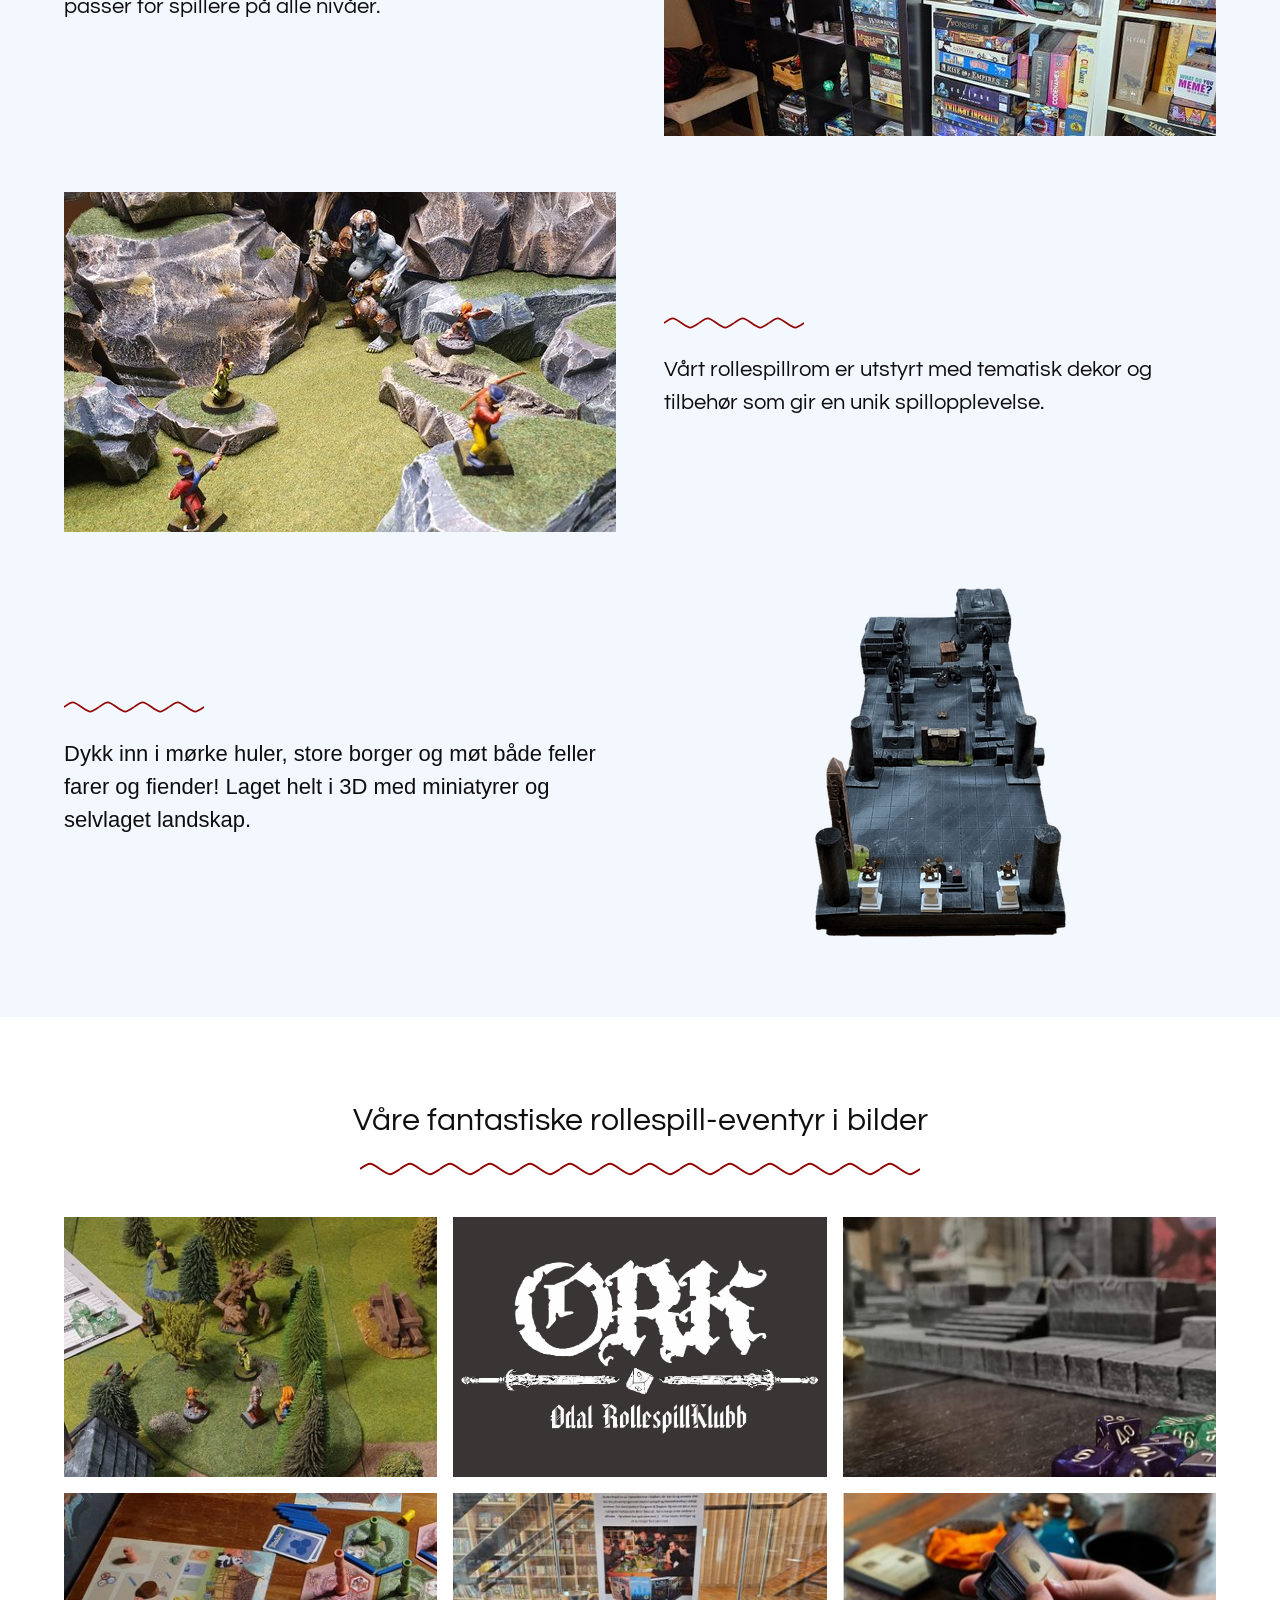
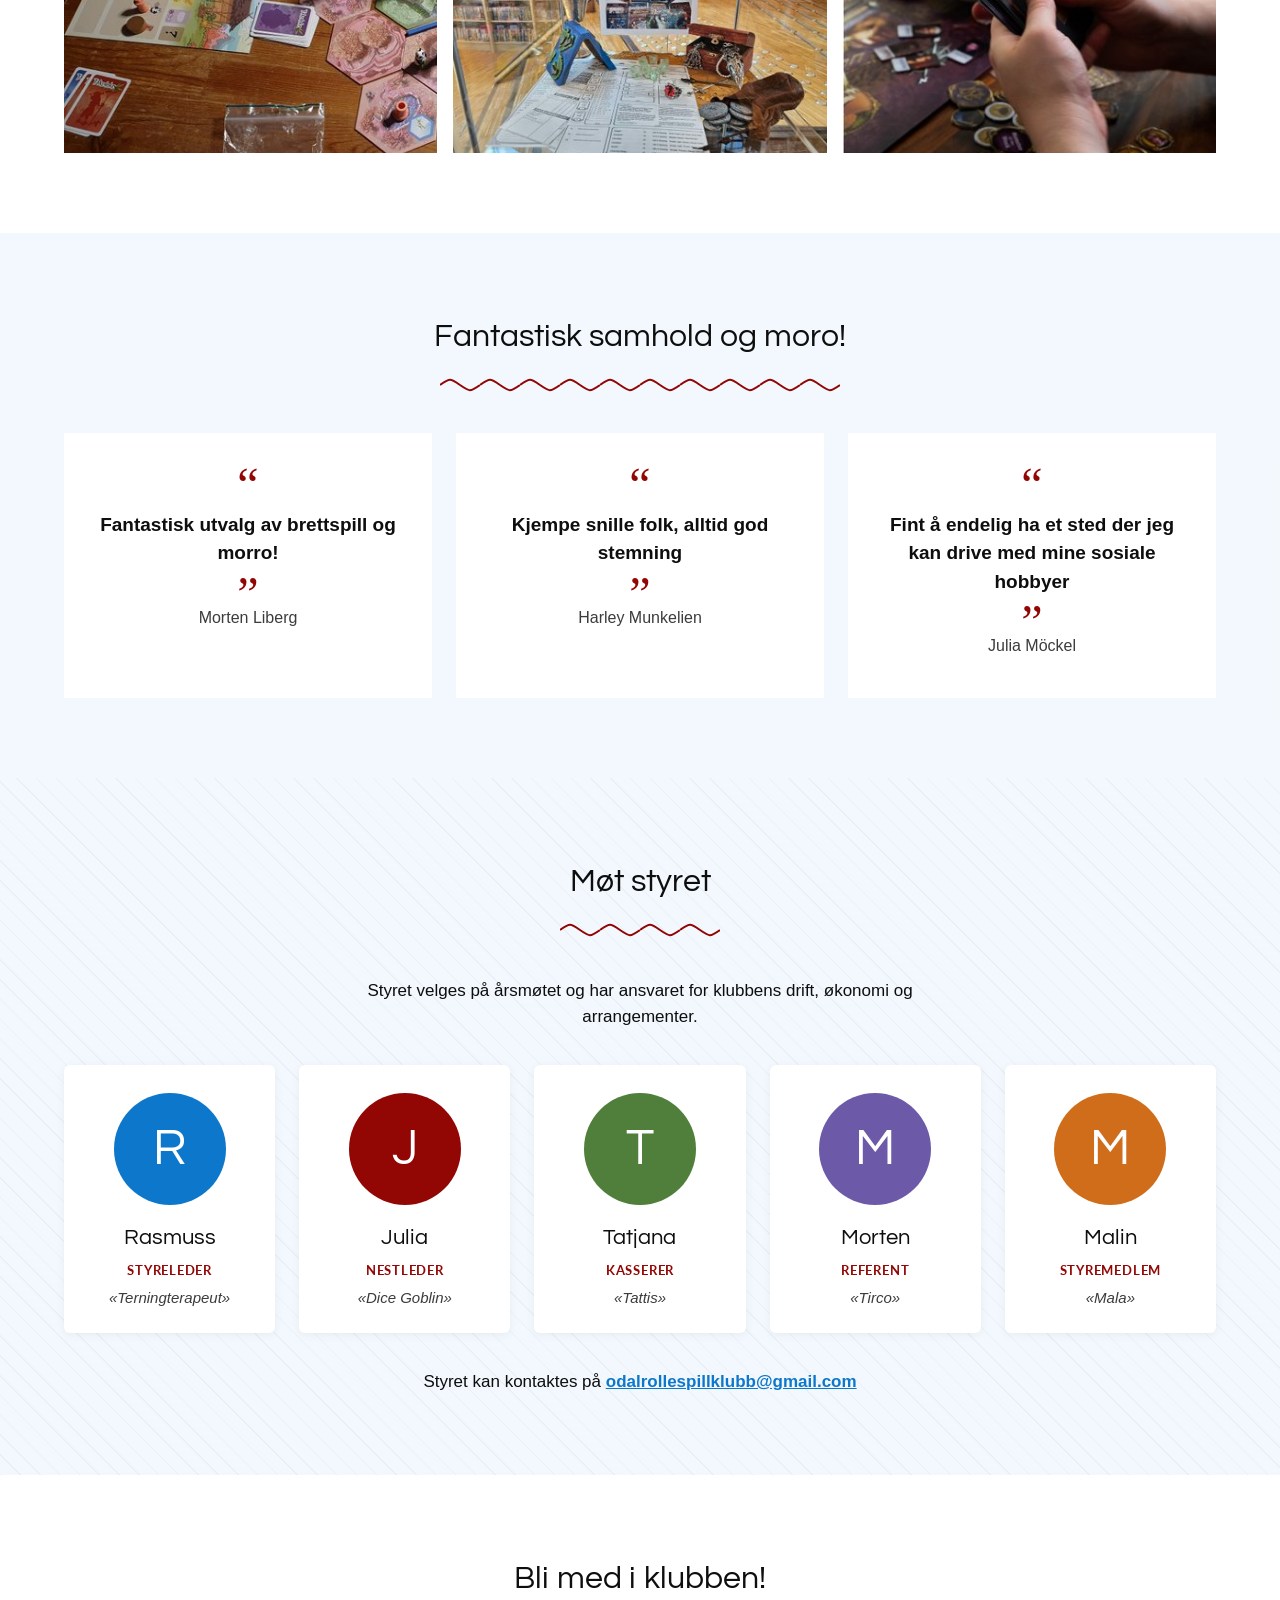
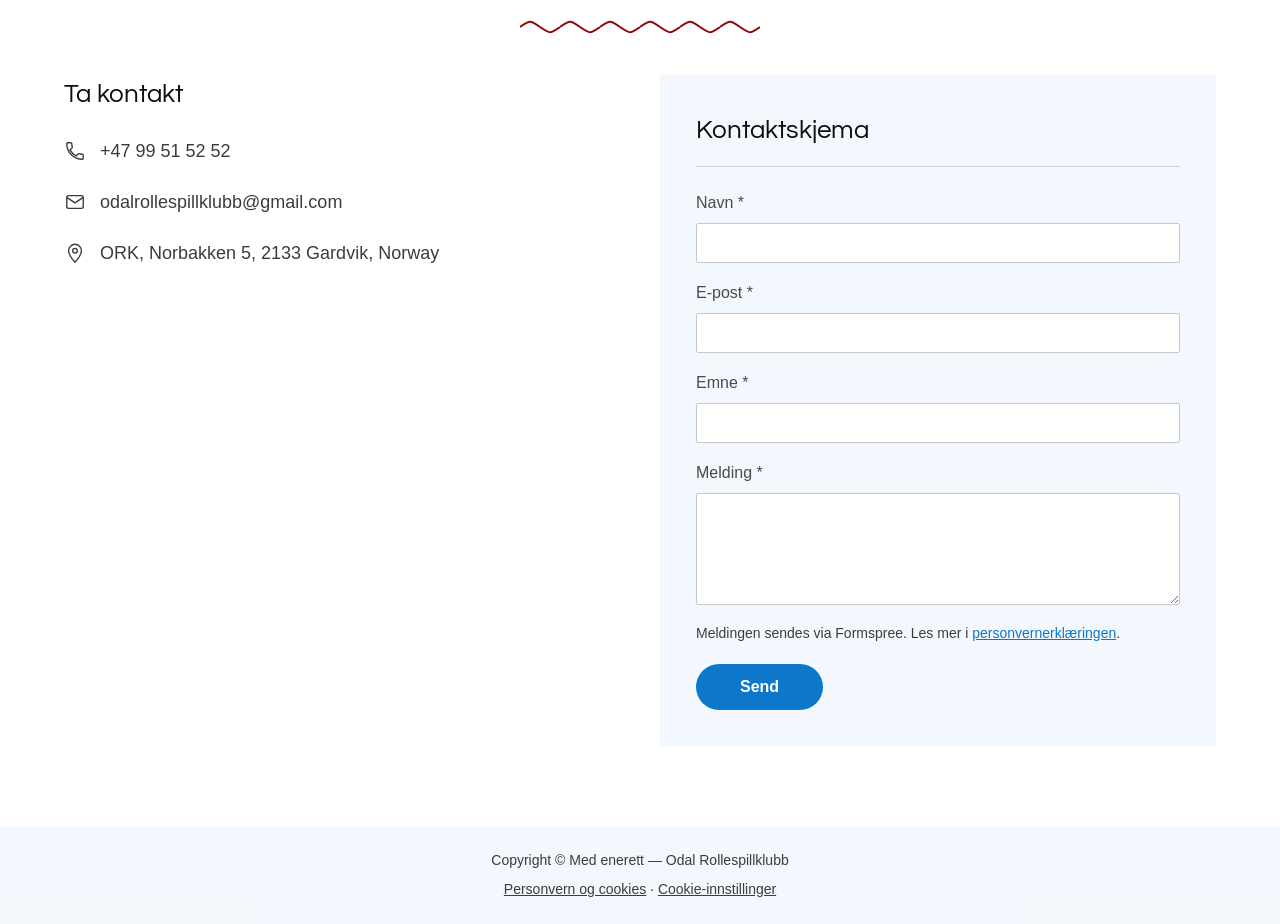
==== commit 0acb9cd8: "Lenker og notater på arrangementer, og ny seksjon for styret - Kalender: Valgfrie kolonner Lenke, Le" ====
--- a/index.html
+++ b/index.html
@@ -53,6 +53,7 @@
     <a href="#events">Spill</a>
     <a href="#gallery">Galleri</a>
     <a href="#testimonials">Omtaler</a>
+    <a href="#styret">Styret</a>
     <a href="#contact">Kontakt</a>
   </nav>
 
@@ -260,6 +261,61 @@
     </div>
   </section>
 
+  <!--
+    Styret. Slik oppdaterer du etter årsmøtet:
+    - Ett <li class="board-member"> per person. Endre navn, rolle og kallenavn.
+    - Uten bilde: <div class="board-avatar board-avatar--FARGE">FORBOKSTAV</div>
+      (farger: blue, maroon, green, purple, orange).
+    - Med bilde: legg bildet i assets/styret/ (kvadratisk, ca. 400x400) og bytt div-en ut med
+      <img class="board-avatar" src="assets/styret/navn.jpg" alt="">
+  -->
+  <section class="board tint-bg diagonal-pattern" id="styret">
+    <div class="container">
+      <h2 class="section-heading">Møt styret</h2>
+      <span class="wavy wavy--md center" aria-hidden="true"></span>
+
+      <p class="board-intro">Styret velges på årsmøtet og har ansvaret for klubbens drift, økonomi og arrangementer.</p>
+
+      <ul class="board-grid">
+        <li class="board-member">
+          <div class="board-avatar board-avatar--blue" aria-hidden="true">R</div>
+          <h3>Rasmuss</h3>
+          <p class="board-role">Styreleder</p>
+          <p class="board-nick">«Terningterapeut»</p>
+        </li>
+        <li class="board-member">
+          <div class="board-avatar board-avatar--maroon" aria-hidden="true">J</div>
+          <h3>Julia</h3>
+          <p class="board-role">Nestleder</p>
+          <p class="board-nick">«Dice Goblin»</p>
+        </li>
+        <li class="board-member">
+          <div class="board-avatar board-avatar--green" aria-hidden="true">T</div>
+          <h3>Tatjana</h3>
+          <p class="board-role">Kasserer</p>
+          <p class="board-nick">«Tattis»</p>
+        </li>
+        <li class="board-member">
+          <div class="board-avatar board-avatar--purple" aria-hidden="true">M</div>
+          <h3>Morten</h3>
+          <p class="board-role">Referent</p>
+          <p class="board-nick">«Tirco»</p>
+        </li>
+        <li class="board-member">
+          <div class="board-avatar board-avatar--orange" aria-hidden="true">M</div>
+          <h3>Malin</h3>
+          <p class="board-role">Styremedlem</p>
+          <p class="board-nick">«Mala»</p>
+        </li>
+      </ul>
+
+      <p class="board-contact">
+        Styret kan kontaktes på
+        <a href="mailto:odalrollespillklubb@gmail.com">odalrollespillklubb@gmail.com</a>
+      </p>
+    </div>
+  </section>
+
   <section class="contact" id="contact">
     <div class="container">
       <h2 class="section-heading">Bli med i klubben!</h2>
@@ -304,9 +360,16 @@
 
             <p class="form-privacy">Meldingen sendes via Formspree. Les mer i <a href="personvern.html#kontaktskjema">personvernerklæringen</a>.</p>
 
+            <p class="form-message" id="contact-form-message" role="alert" hidden></p>
             <button type="submit" class="btn-pill btn-send">Send</button>
-            <p class="form-message" id="contact-form-message" hidden></p>
           </form>
+
+          <div class="form-success" id="contact-form-success" tabindex="-1" hidden>
+            <svg class="form-success-icon" viewBox="0 0 60 61" fill="none" aria-hidden="true"><path fill-rule="evenodd" clip-rule="evenodd" d="M30.001 6.25C16.6081 6.25 5.75098 17.1071 5.75098 30.5C5.75098 43.8929 16.6081 54.75 30.001 54.75C43.3939 54.75 54.251 43.8929 54.251 30.5C54.251 17.1071 43.3939 6.25 30.001 6.25ZM3.75098 30.5C3.75098 16.0025 15.5035 4.25 30.001 4.25C44.4985 4.25 56.251 16.0025 56.251 30.5C56.251 44.9975 44.4985 56.75 30.001 56.75C15.5035 56.75 3.75098 44.9975 3.75098 30.5Z" fill="currentColor"/><path fill-rule="evenodd" clip-rule="evenodd" d="M43.4755 22.3777L26.7701 39.0831L25.3559 37.6689L42.0613 20.9635L43.4755 22.3777Z" fill="currentColor"/><path fill-rule="evenodd" clip-rule="evenodd" d="M18.188 29.0877L27.4772 38.377L26.063 39.7912L16.7738 30.502L18.188 29.0877Z" fill="currentColor"/></svg>
+            <h4>Takk! Meldingen er sendt.</h4>
+            <p>Vi har mottatt henvendelsen din og svarer så snart vi kan, vanligvis innen et par dager.</p>
+            <button type="button" class="btn-pill btn-outline" id="contact-form-again">Send en ny melding</button>
+          </div>
         </div>
       </div>
     </div>
@@ -343,5 +406,7 @@
 <script src="js/section-nav.js"></script>
 <script src="js/events.js"></script>
 <script src="https://tirco.tv/orklib/js/orklib-nyheter.js"></script>
+<!-- Besøksstatistikk (GoatCounter): ingen cookies og ingen lagring av IP-adresser. Se stats.html og personvern.html -->
+<script data-goatcounter="https://ork.goatcounter.com/count" async src="https://gc.zgo.at/count.js"></script>
 </body>
 </html>
--- a/css/style.css
+++ b/css/style.css
@@ -1,6 +1,6 @@
 /* ---------- Reset & base ---------- */
 * , *::before, *::after { box-sizing: border-box; }
-html { scroll-behavior: smooth; }
+html { scroll-behavior: smooth; -webkit-text-size-adjust: 100%; text-size-adjust: 100%; }
 body, h1, h2, h3, p, blockquote, figure, form { margin: 0; }
 ul, ol { margin: 0; padding: 0; list-style: none; }
 img { max-width: 100%; display: block; }
@@ -124,6 +124,17 @@
   scrollbar-width: none;
 }
 .section-nav::-webkit-scrollbar { display: none; }
+/* fade the right edge while there are more links to scroll to (js/section-nav.js) */
+.section-nav--more::after {
+  content: "";
+  position: sticky;
+  right: -16px;
+  flex: 0 0 48px;
+  margin-left: -48px;
+  margin-right: -16px;
+  background: linear-gradient(to right, rgba(255, 255, 255, 0), #fff 80%);
+  pointer-events: none;
+}
 .section-nav a {
   display: flex;
   align-items: center;
@@ -214,6 +225,18 @@
   line-height: 1.7;
   margin-bottom: 24px;
 }
+/* stats.html: the GoatCounter dashboard needs more width than the text pages */
+.legal-page.stats-page .container { max-width: 1200px; }
+.stats-frame {
+  margin: 8px 0 12px;
+  border: 1px solid rgba(0, 0, 0, 0.1);
+  border-radius: 8px;
+  overflow: hidden;
+  background: #fff;
+}
+.stats-frame iframe { display: block; width: 100%; height: 1600px; max-height: 85vh; min-height: 600px; border: 0; }
+.stats-fallback { font-size: 15px; color: var(--text-muted); text-align: center; }
+.stats-fallback a, .stats-page a { color: var(--blue); }
 .legal-page h2 { font-size: 26px; margin: 56px 0 20px; }
 .legal-page a { color: var(--blue); }
 .legal-table-wrap {
@@ -280,7 +303,8 @@
 .event--gray   { --event-color: #8a8a8a; --event-bg: #f2f2f2; }
 
 /* "Neste hendelse" in the hero panel */
-.next-event { margin-top: 32px; }
+.next-event { margin-top: 32px; display: flex; flex-direction: column; align-items: center; }
+.next-event[hidden] { display: none; }
 .next-event-label {
   font-family: var(--font-nav);
   font-weight: 900;
@@ -308,8 +332,11 @@
 .next-event-title { font-family: var(--font-heading); font-size: 26px; line-height: 1.2; }
 .next-event-when { font-weight: 700; font-size: 17px; }
 .next-event-when::first-letter { text-transform: uppercase; }
+.next-event-when .nowrap { white-space: nowrap; }
 .next-event-where { color: var(--text-muted); font-size: 15px; }
 .next-event-more { color: var(--blue); font-size: 14px; margin-top: 6px; }
+.next-event-note { font-size: 15px; font-weight: 700; color: var(--maroon); }
+.next-event-link { margin-top: 14px; padding: 10px 28px; font-size: 15px; }
 .next-event-empty { font-size: 17px; }
 .next-event-empty a { color: var(--blue); }
 
@@ -404,6 +431,28 @@
 }
 .event-age--adult { background: rgba(146, 6, 4, 0.12); color: var(--maroon); }
 .event-responsible { font-size: 14px; color: var(--text-muted); margin-top: 4px; }
+.event-note {
+  margin-top: 6px;
+  padding: 4px 10px;
+  border-left: 3px solid var(--event-color);
+  background: rgba(255, 255, 255, 0.6);
+  font-size: 14px;
+  font-weight: 700;
+}
+.event-link {
+  display: inline-flex;
+  align-items: center;
+  padding: 6px 14px;
+  border-radius: 999px;
+  background: var(--blue);
+  color: #fff;
+  font-size: 14px;
+  font-weight: 700;
+  text-decoration: none;
+  white-space: nowrap;
+  transition: background-color 0.2s ease;
+}
+.event-link:hover { background: #0a5c9c; }
 
 .event-side { display: flex; flex-direction: column; align-items: flex-end; gap: 8px; }
 .event-place { font-size: 15px; }
@@ -747,6 +796,57 @@
 .testimonial p { font-size: 19px; font-weight: 700; margin-bottom: 10px; }
 .testimonial cite { font-style: normal; font-size: 16px; color: var(--text-muted); }
 
+/* ---------- Board (styret) ---------- */
+.board { padding: 80px 0; }
+.board-intro { text-align: center; font-size: 17px; max-width: 640px; margin: 0 auto 36px; }
+.board-grid {
+  display: grid;
+  grid-template-columns: repeat(auto-fit, minmax(180px, 1fr));
+  gap: 24px;
+}
+.board-member {
+  background: #fff;
+  padding: 28px 16px 24px;
+  text-align: center;
+  border-radius: 6px;
+  box-shadow: 0 2px 10px rgba(0, 0, 0, 0.05);
+}
+.board-avatar {
+  width: 112px;
+  height: 112px;
+  margin: 0 auto 16px;
+  border-radius: 50%;
+  object-fit: cover;
+}
+/* Initial for those without a photo */
+div.board-avatar {
+  display: grid;
+  place-items: center;
+  font-family: var(--font-heading);
+  font-size: 50px;
+  line-height: 1;
+  color: #fff;
+}
+.board-avatar--blue   { background: var(--blue); }
+.board-avatar--maroon { background: var(--maroon); }
+.board-avatar--green  { background: #4f7f3a; }
+.board-avatar--purple { background: #6c5aa8; }
+.board-avatar--orange { background: #d06d1a; }
+.board-member h3 { font-size: 22px; margin-bottom: 4px; }
+.board-role {
+  display: inline-block;
+  font-family: var(--font-nav);
+  font-weight: 700;
+  font-size: 13px;
+  letter-spacing: 0.06em;
+  text-transform: uppercase;
+  color: var(--maroon);
+  margin-bottom: 6px;
+}
+.board-nick { font-style: italic; color: var(--text-muted); font-size: 15px; }
+.board-contact { text-align: center; margin-top: 36px; font-size: 17px; }
+.board-contact a { color: var(--blue); font-weight: 700; }
+
 /* ---------- Contact ---------- */
 .contact { padding: 80px 0; }
 .contact-grid {
@@ -861,12 +961,56 @@
     justify-content: flex-start;
     gap: 0;
     padding: 100px 32px 32px;
+    height: 100dvh;
+    z-index: 1;
     transform: translateX(100%);
+    /* hidden (also from keyboard/screen readers) once it has slid out */
+    visibility: hidden;
+    transition: transform 0.3s ease, visibility 0s linear 0.3s;
+  }
+  .main-nav.open {
+    transform: translateX(0);
+    visibility: visible;
     transition: transform 0.3s ease;
+    box-shadow: 0 0 0 100vmax rgba(0, 0, 0, 0.5);
   }
-  .main-nav.open { transform: translateX(0); }
   .main-nav a { padding: 16px 0; width: 100%; border-bottom: 1px solid rgba(255,255,255,0.12); }
-  .menu-toggle { display: flex; }
+
+  /* the toggle sits above the open menu and turns into an X */
+  .menu-toggle { display: flex; position: relative; z-index: 2; width: 44px; height: 44px; padding: 10px 6px; }
+  .menu-toggle span { transition: transform 0.25s ease, opacity 0.2s ease; }
+  .menu-toggle[aria-expanded="true"] span:nth-child(1) { transform: translateY(7px) rotate(45deg); }
+  .menu-toggle[aria-expanded="true"] span:nth-child(2) { opacity: 0; }
+  .menu-toggle[aria-expanded="true"] span:nth-child(3) { transform: translateY(-7px) rotate(-45deg); }
+
+  /* less air between sections on a small screen */
+  .features, .announcements, .calendar, .showcase, .gallery, .testimonials, .board, .contact { padding: 56px 0; }
+  .board-grid { grid-template-columns: repeat(2, 1fr); gap: 12px; }
+  .board-member { padding: 20px 10px 18px; }
+  /* an odd last card sits centred under the others */
+  .board-member:last-child:nth-child(odd) { grid-column: 1 / -1; justify-self: center; width: calc(50% - 6px); }
+  .board-avatar { width: 84px; height: 84px; }
+  div.board-avatar { font-size: 38px; }
+  .wavy--md { margin-bottom: 28px; }
+  .hero { min-height: 100svh; padding: calc(54px + 24px) 16px 48px; }
+  .adventure { padding: 56px 16px; }
+  .starfield { padding: 48px 16px; }
+  .social-card { padding: 32px 20px; gap: 32px; }
+  .icon-link { width: 72px; }
+  .social-icon { width: 72px; height: 72px; margin-bottom: 14px; }
+  .showcase-row { gap: 24px; margin-top: 40px; }
+  .showcase-image img { height: 240px; }
+  [data-orklib-news] { max-height: 420px; }
+
+  /* tap targets of at least ~44px; vertical padding on inline links grows
+     the tappable area without moving the text around */
+  .add-to-cal-btn { padding: 12px 0; }
+  .event-link { padding: 10px 16px; }
+  .fallback-link { display: inline-block; padding: 12px 8px; }
+  .embed-accept-link { display: inline-block; padding: 12px 4px; }
+  .contact-line { padding: 8px 0; margin-bottom: 12px; }
+  .footer-links a, .footer-links .link-btn { display: inline-block; padding: 12px 6px; }
+  .form-privacy a { padding: 12px 0; }
 
   /* the mobile header is only 54px tall (34px logo + 10px padding top and bottom) */
   html { scroll-padding-top: calc(54px + var(--section-nav-height)); }
@@ -904,13 +1048,10 @@
   .showcase-row.reverse .showcase-image { order: initial; }
   .showcase-image--portrait img { height: auto; }
 
-  .gallery-grid { grid-template-columns: repeat(2, 1fr); }
+  .gallery-grid { grid-template-columns: repeat(2, 1fr); gap: 8px; margin-top: 28px; }
+  .gallery-grid img { height: 160px; }
 
   .contact-form-card { padding: 24px; }
-}
-
-@media (max-width: 500px) {
-  .gallery-grid { grid-template-columns: 1fr; }
 }
 
 /* ---------- Full-height starfield sections (404 page) ---------- */
@@ -924,7 +1065,19 @@
 /* ---------- Contact form feedback + honeypot ---------- */
 .form-message { margin-top: 16px; padding: 12px 16px; border-radius: 4px; font-size: 15px; }
 .form-message--error { background: rgba(146, 6, 4, 0.08); color: var(--maroon); border: 1px solid rgba(146, 6, 4, 0.25); }
-.form-message--success { background: rgba(13, 120, 203, 0.08); color: var(--blue); border: 1px solid rgba(13, 120, 203, 0.25); }
+.contact-form[hidden], .form-success[hidden] { display: none; }
+
+/* Shown in place of the form once a message has been sent */
+.form-success {
+  text-align: center;
+  padding: 32px 12px 16px;
+  outline: none;
+  animation: form-success-in 0.4s ease;
+}
+.form-success-icon { width: 72px; height: 72px; margin: 0 auto 16px; color: var(--blue); }
+.form-success h4 { font-family: var(--font-heading); font-weight: 400; font-size: 26px; margin: 0 0 12px; }
+.form-success p { font-size: 17px; color: var(--text-muted); max-width: 380px; margin: 0 auto 24px; }
+@keyframes form-success-in { from { opacity: 0; transform: translateY(8px); } }
 
 /* Honeypot field -- hidden from real visitors, catches simple bots */
 .hp-field { position: absolute; left: -9999px; width: 1px; height: 1px; overflow: hidden; }
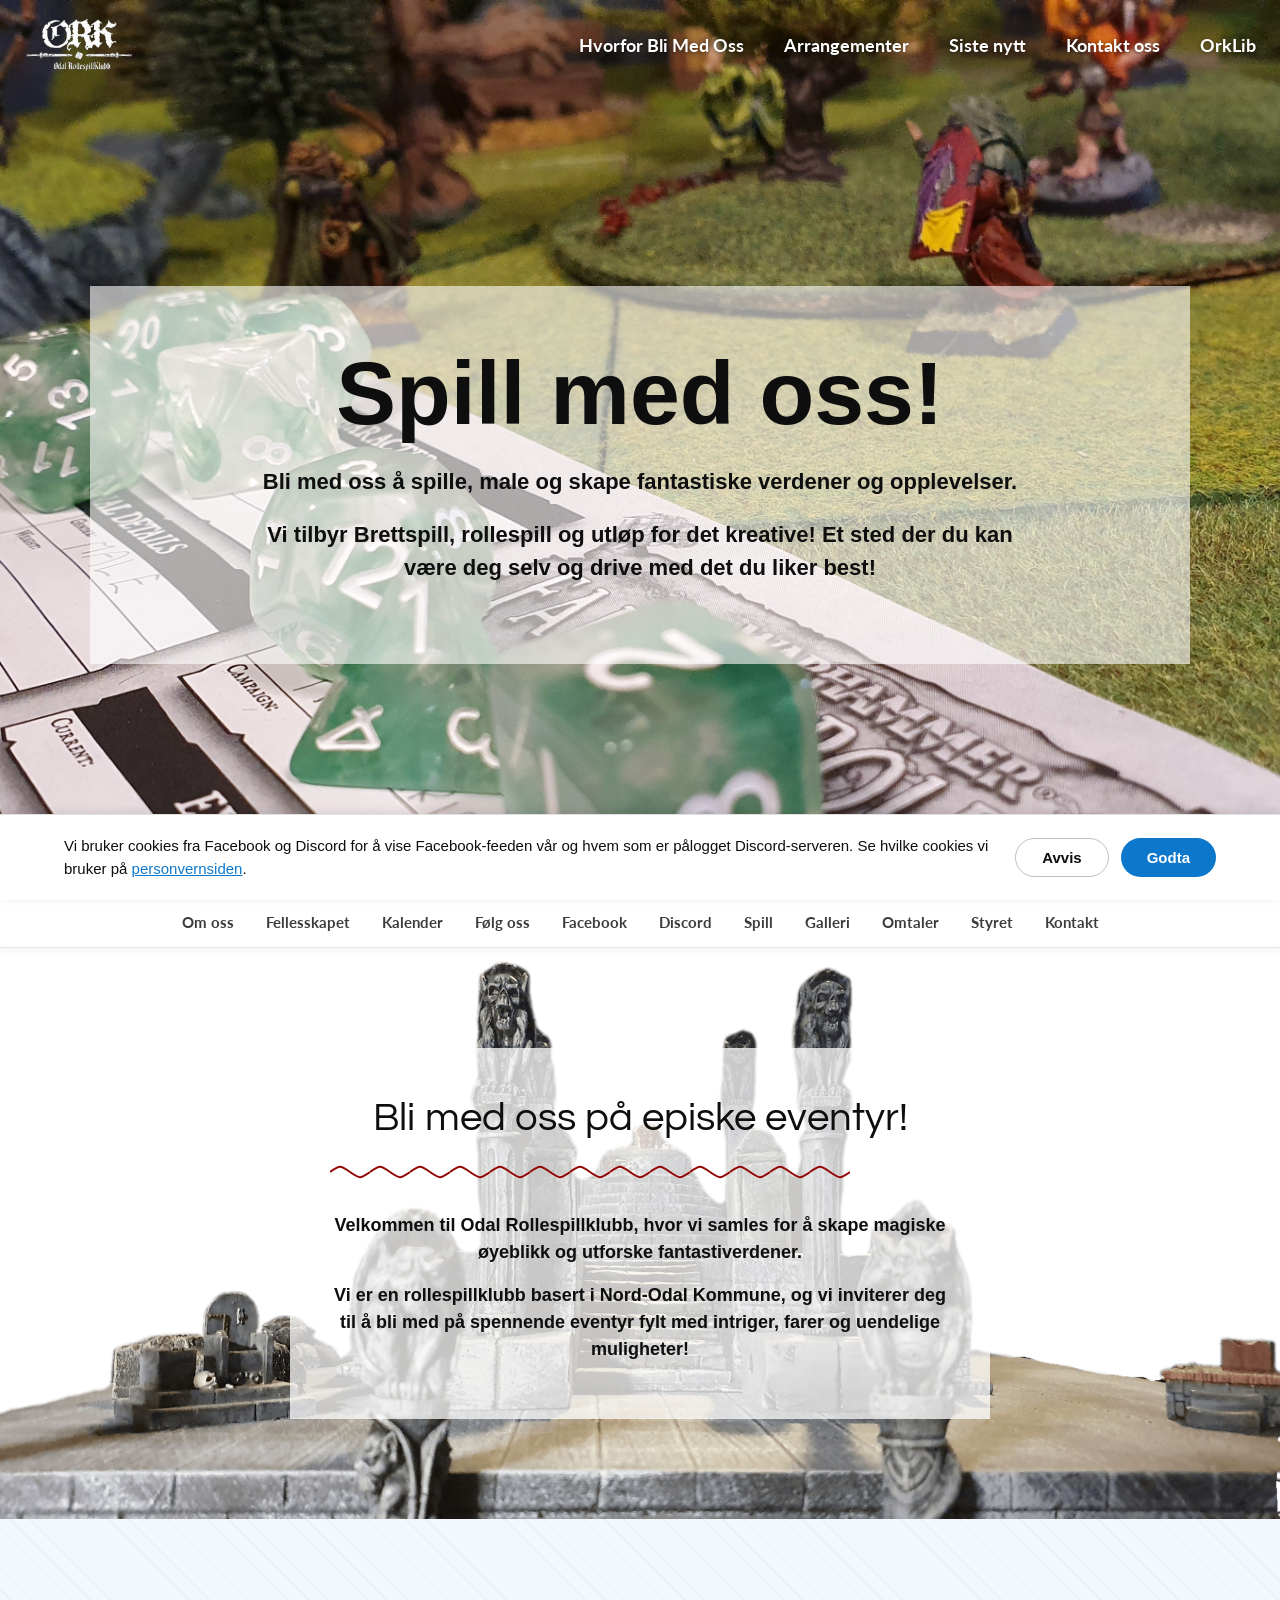
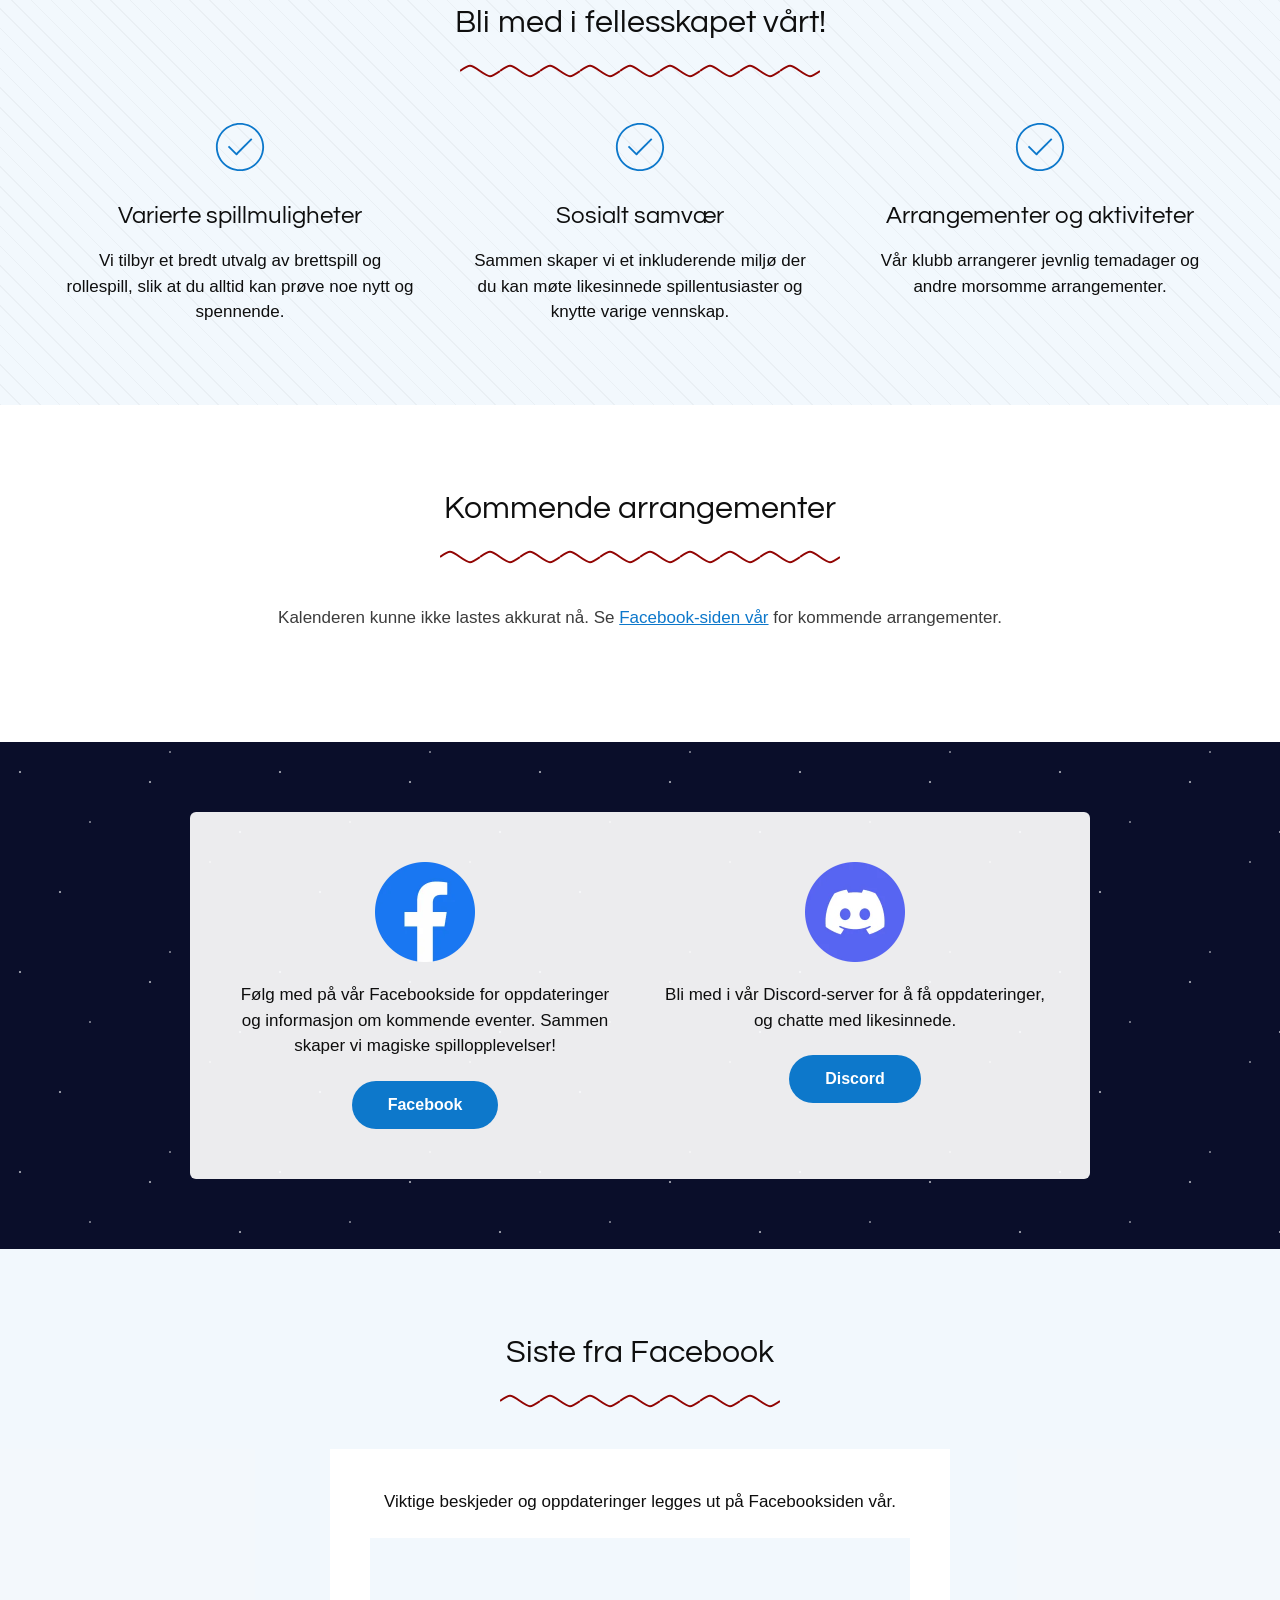
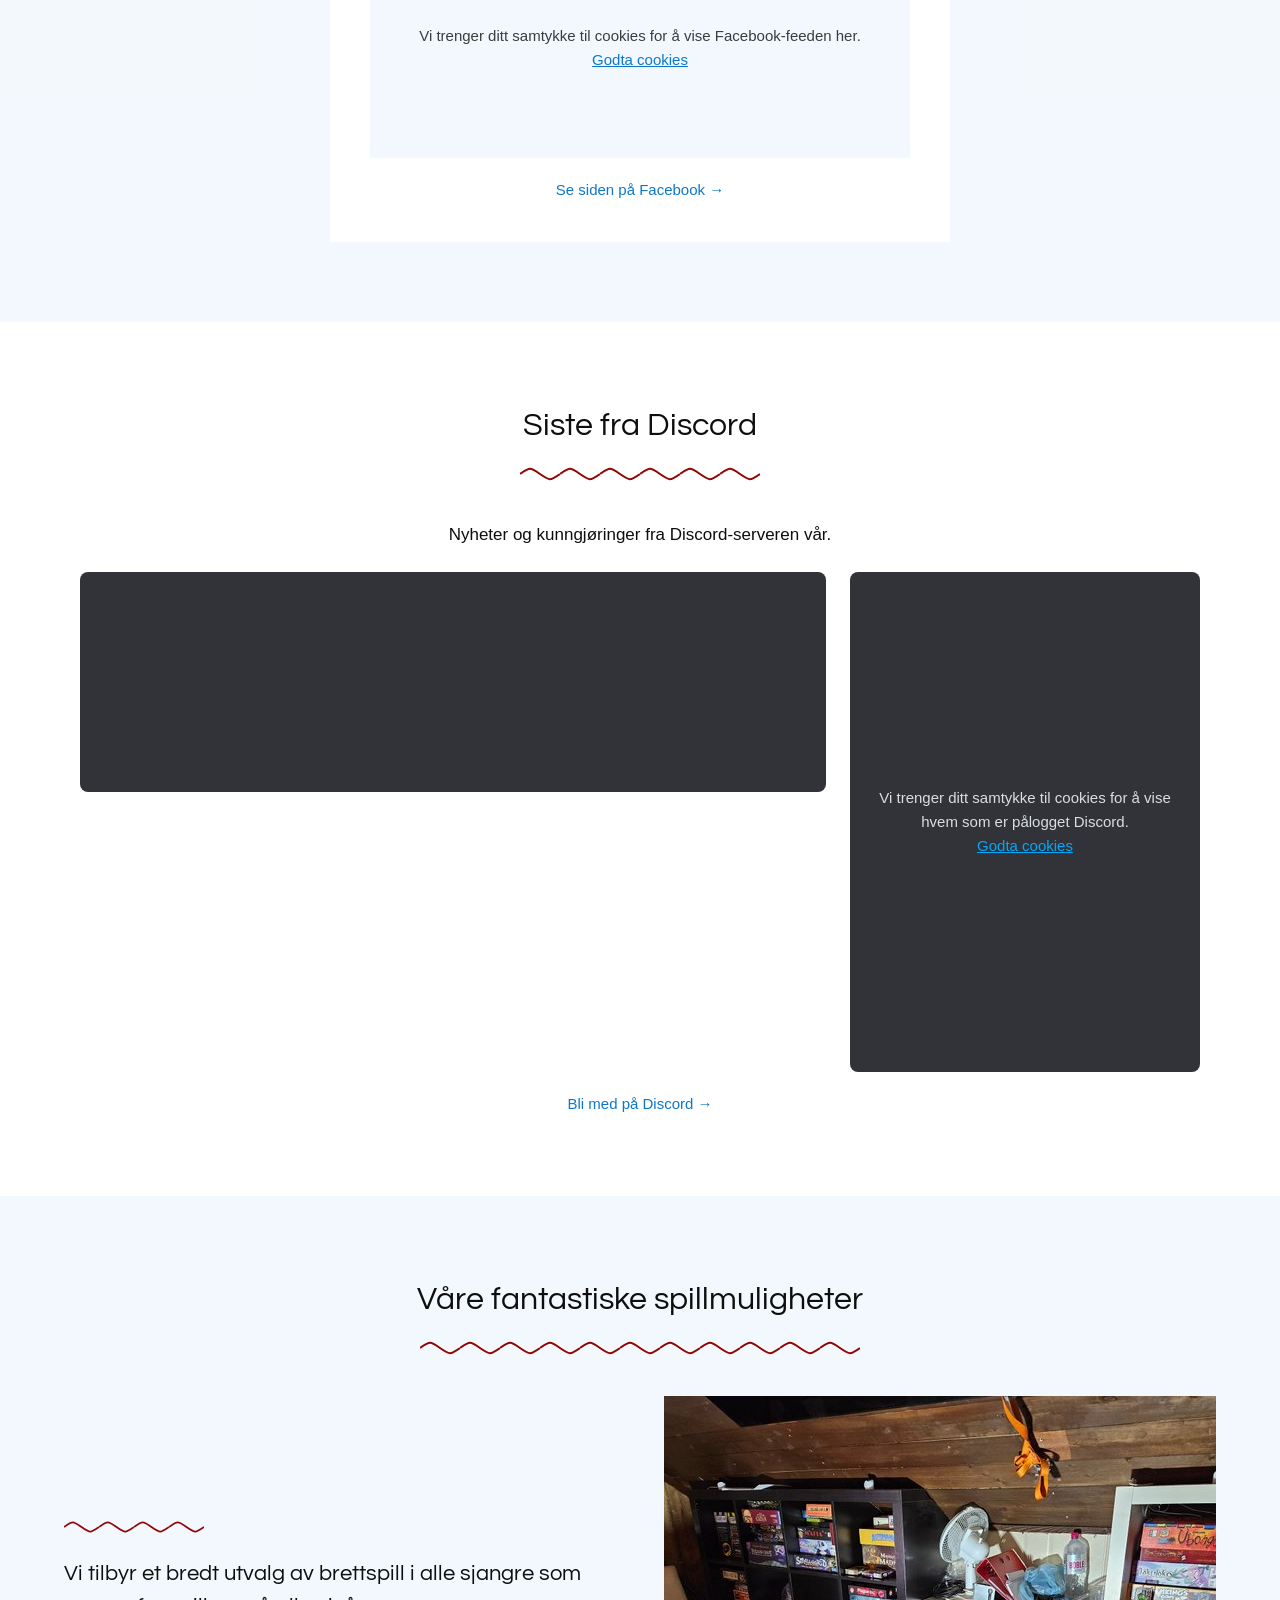
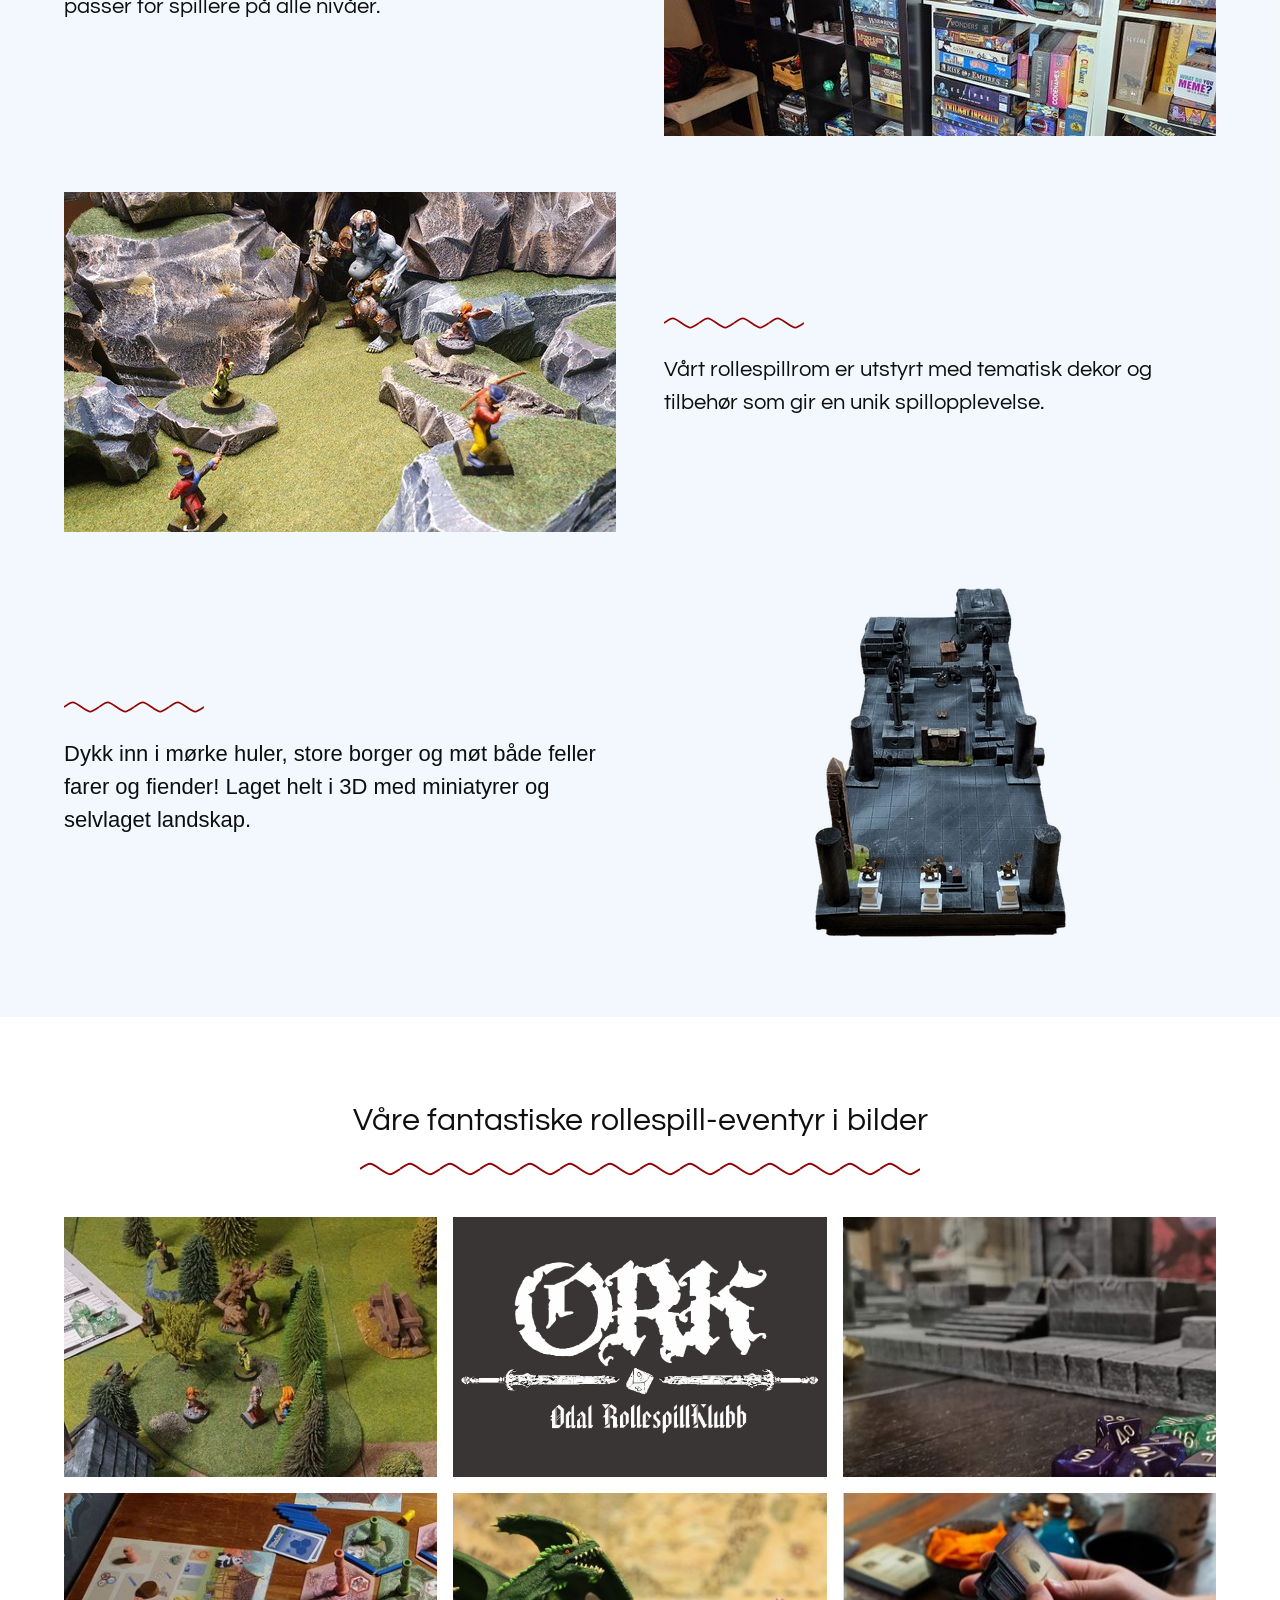
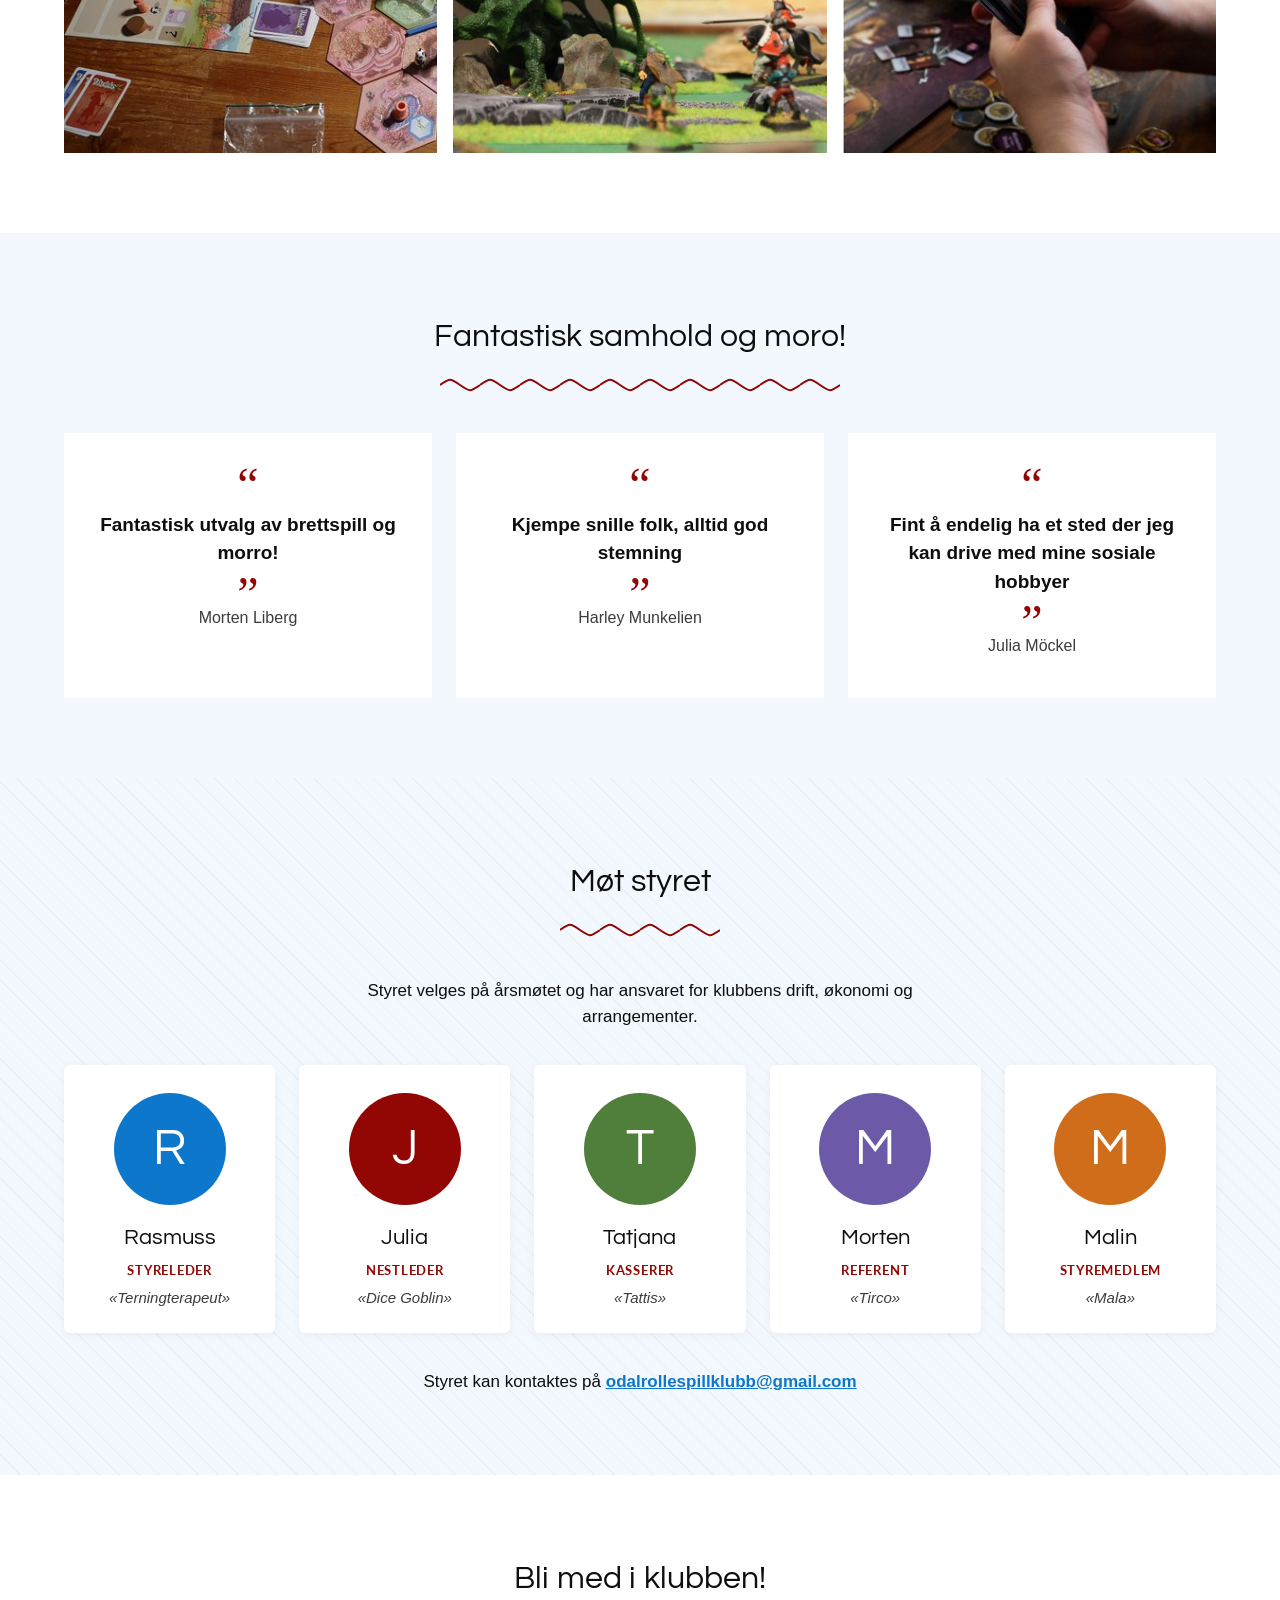
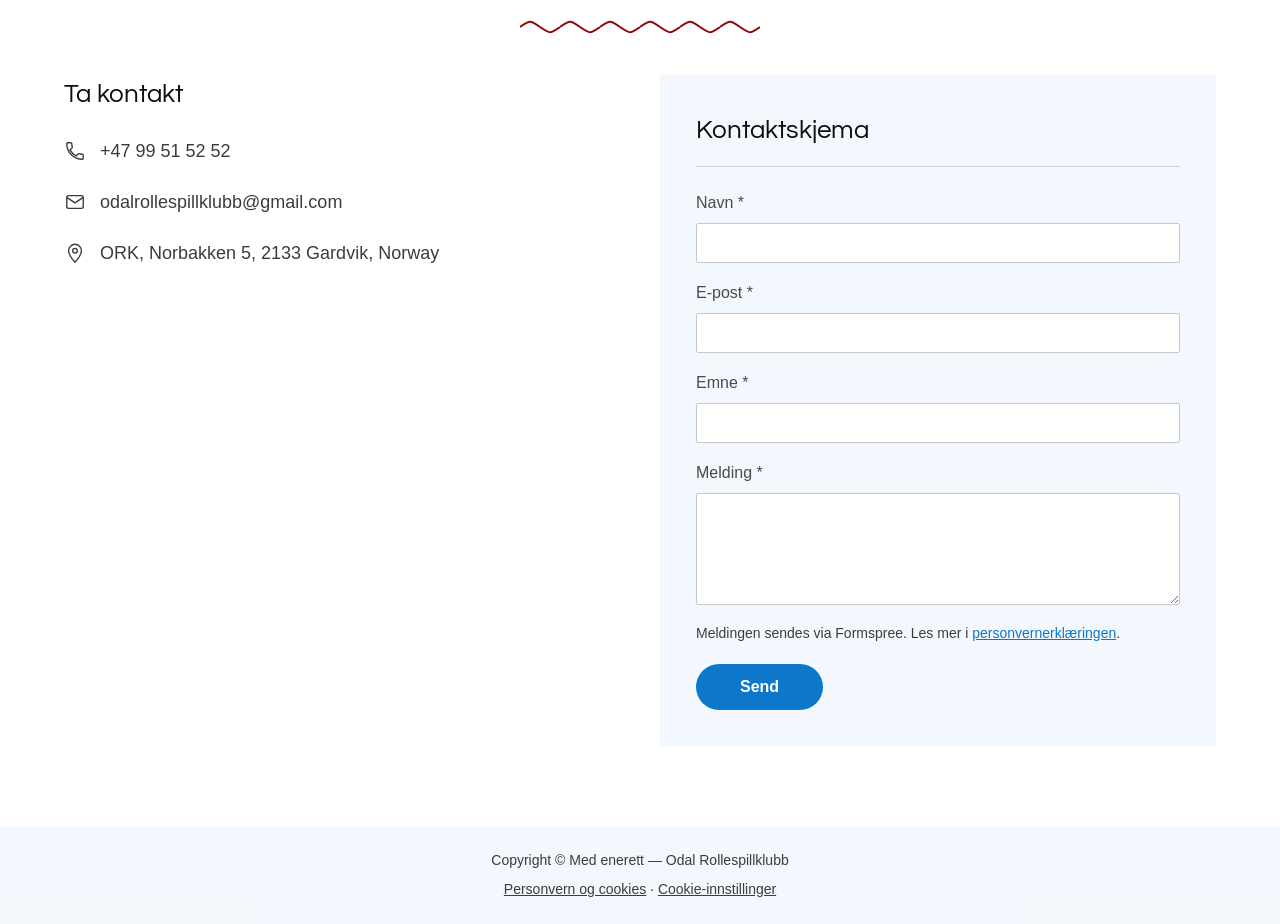
==== commit edfbdfcf: "Bytt galleribilde 5 etter ønske fra en person på bildet Det gamle bildet er erstattet med et bilde a" ====
--- a/index.html
+++ b/index.html
@@ -227,7 +227,7 @@
         <a href="assets/images/gallery-2-full.jpg" target="_blank" rel="noopener"><img src="assets/images/gallery-2.jpg" alt="Odal Rollespillklubb logo"></a>
         <a href="assets/images/gallery-3-full.jpg" target="_blank" rel="noopener"><img src="assets/images/gallery-3.jpg" alt=""></a>
         <a href="assets/images/gallery-4-full.jpg" target="_blank" rel="noopener"><img src="assets/images/gallery-4.jpg" alt=""></a>
-        <a href="assets/images/gallery-5-full.jpg" target="_blank" rel="noopener"><img src="assets/images/gallery-5.jpg" alt=""></a>
+        <a href="assets/images/gallery-5-full.jpg" target="_blank" rel="noopener"><img src="assets/images/gallery-5.jpg" alt="Grønn drage og miniatyrfigurer på et spillbrett"></a>
         <a href="assets/images/gallery-6-full.jpg" target="_blank" rel="noopener"><img src="assets/images/gallery-6.jpg" alt=""></a>
       </div>
     </div>
